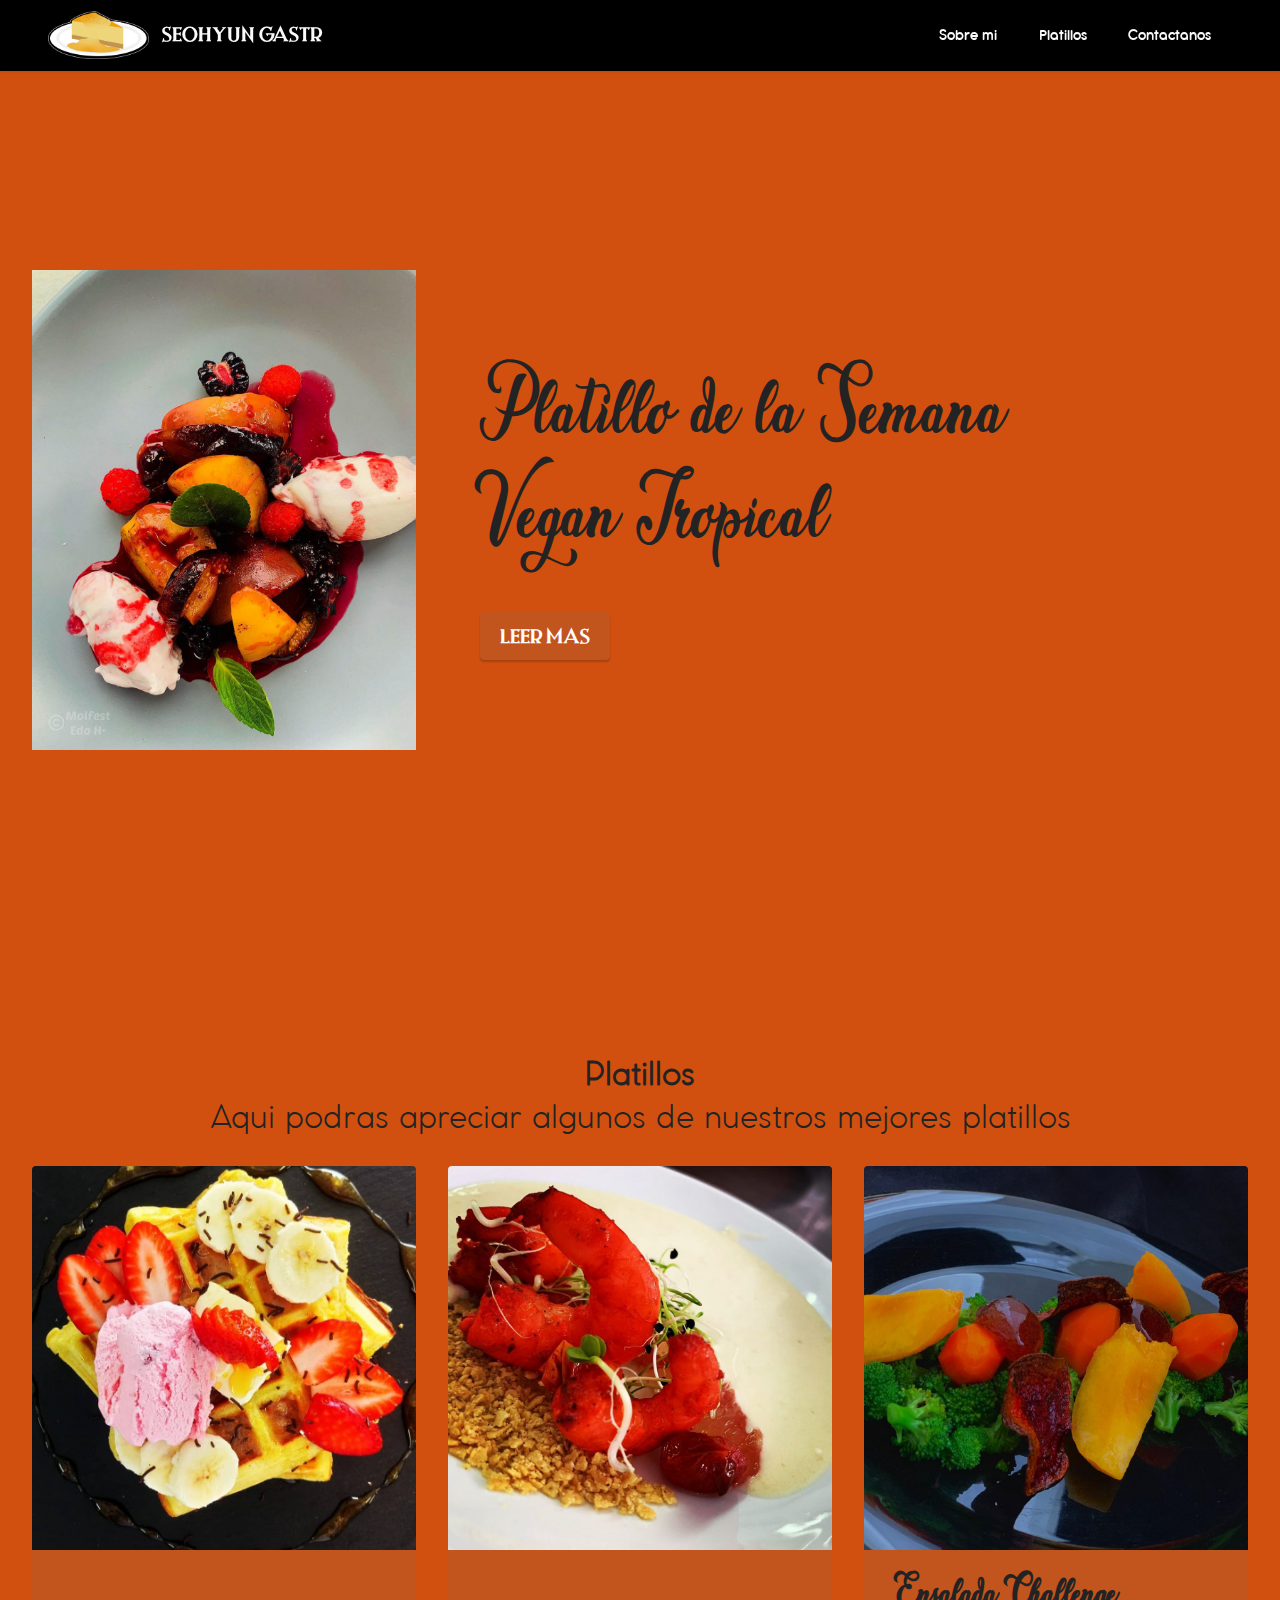
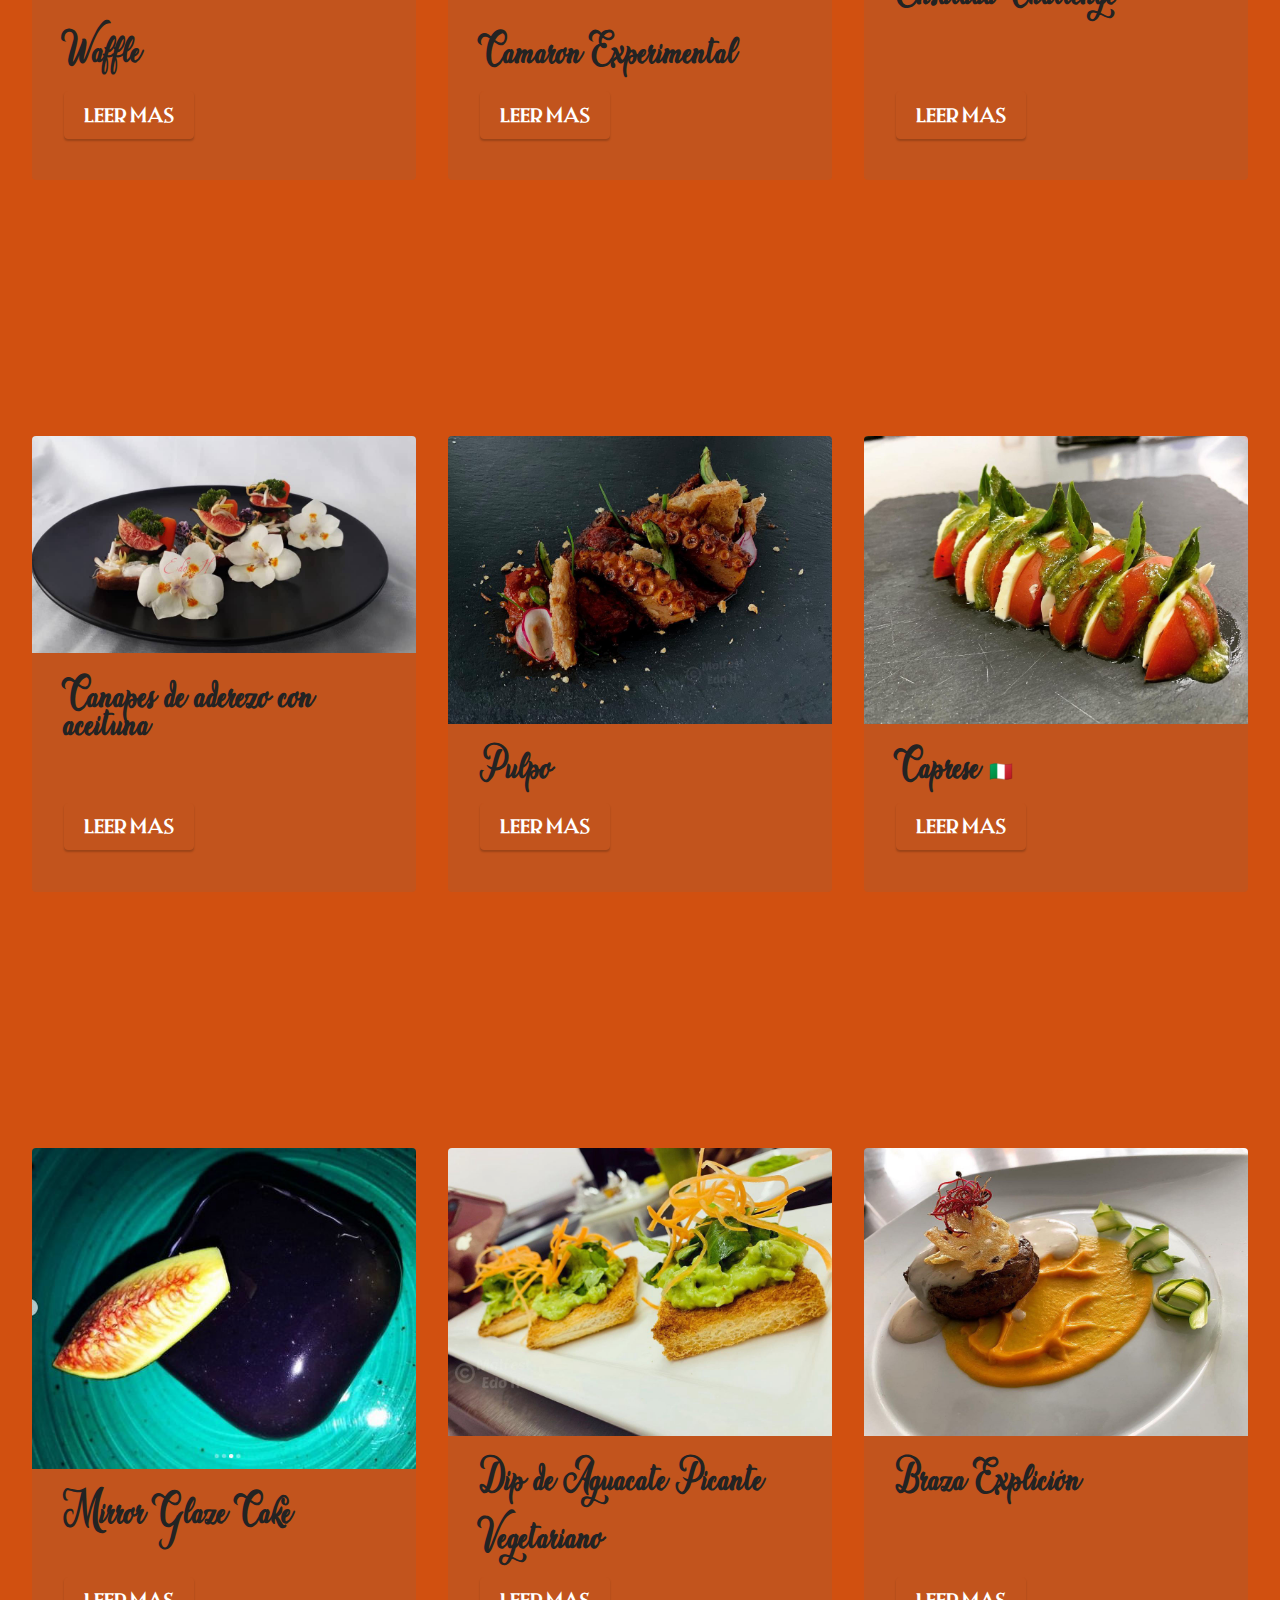
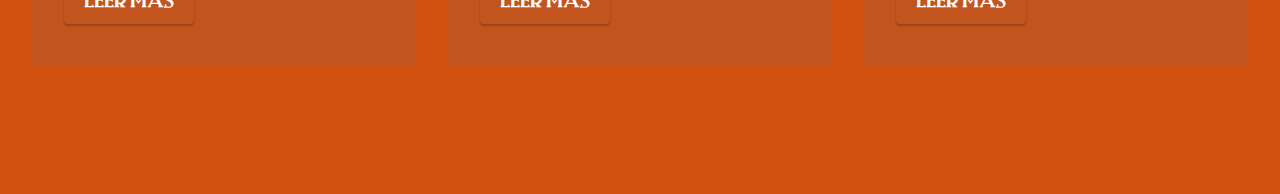
==== index.html @ 63baf272 "yes" ====
<!DOCTYPE html>
<html  >
<head>
  <!-- Site made with Mobirise Website Builder v5.5.0, https://mobirise.com -->
  <meta charset="UTF-8">
  <meta http-equiv="X-UA-Compatible" content="IE=edge">
  <meta name="generator" content="Mobirise v5.5.0, mobirise.com">
  <meta name="viewport" content="width=device-width, initial-scale=1, minimum-scale=1">
  <link rel="shortcut icon" href="assets/images/la-logo-1.png" type="image/x-icon">
  <meta name="description" content="">
  
  
  <title>Home</title>
  <link rel="stylesheet" href="assets/bootstrap/css/bootstrap.min.css">
  <link rel="stylesheet" href="assets/bootstrap/css/bootstrap-grid.min.css">
  <link rel="stylesheet" href="assets/bootstrap/css/bootstrap-reboot.min.css">
  <link rel="stylesheet" href="assets/dropdown/css/style.css">
  <link rel="stylesheet" href="assets/socicon/css/styles.css">
  <link rel="stylesheet" href="assets/theme/css/style.css">
  <link href="assets/fonts/style.css" rel="stylesheet">
  <link rel="preload" as="style" href="assets/mobirise/css/mbr-additional.css"><link rel="stylesheet" href="assets/mobirise/css/mbr-additional.css" type="text/css">
  
  
  
  
</head>
<body>
  
  <section data-bs-version="5.1" class="menu menu2 cid-sPNSJy3lpP" once="menu" id="menu2-0">
    
    <nav class="navbar navbar-dropdown navbar-fixed-top navbar-expand-lg">
        <div class="container-fluid">
            <div class="navbar-brand">
                <span class="navbar-logo">
                    <a href="index.html#top">
                        <img src="assets/images/la-logo-1.png" alt="Mobirise" style="height: 3rem;">
                    </a>
                </span>
                <span class="navbar-caption-wrap"><a class="navbar-caption text-white text-primary display-4" href="index.html#top">SEOHYUN GASTR</a></span>
            </div>
            <button class="navbar-toggler" type="button" data-toggle="collapse" data-bs-toggle="collapse" data-target="#navbarSupportedContent" data-bs-target="#navbarSupportedContent" aria-controls="navbarNavAltMarkup" aria-expanded="false" aria-label="Toggle navigation">
                <div class="hamburger">
                    <span></span>
                    <span></span>
                    <span></span>
                    <span></span>
                </div>
            </button>
            <div class="collapse navbar-collapse" id="navbarSupportedContent">
                <ul class="navbar-nav nav-dropdown nav-right" data-app-modern-menu="true"><li class="nav-item"><a class="nav-link link text-white text-primary display-5" href="page10.html#testimonials1-r">Sobre mi</a></li>
                    <li class="nav-item"><a class="nav-link link text-white text-primary display-5" href="index.html#features3-2">Platillos</a></li>
                    <li class="nav-item"><a class="nav-link link text-white text-primary display-5" href="page11.html#contacts4-w">Contactanos</a>
                    </li></ul>
                
                
            </div>
        </div>
    </nav>
</section>

<section data-bs-version="5.1" class="header11 cid-sPNSKW0Bod mbr-fullscreen" id="header11-1">

    

    

    <div class="container-fluid">
        <div class="row justify-content-center">
            <div class="col-12 col-md-4 image-wrapper">
                <img class="w-100" src="assets/images/83737520-599637160871142-8372437990373581809-n.jpg" alt="Mobirise">
            </div>
            <div class="col-12 col-md">
                <div class="text-wrapper text-center">
                    <h1 class="mbr-section-title mbr-fonts-style mb-3 display-1">
                        <strong><br></strong>Platillo de la Semana<br><strong><br></strong></h1>
                    <p class="mbr-text mbr-fonts-style display-1">Vegan Tropical&nbsp;<br><br></p>
                    <div class="mbr-section-btn mt-3"><a class="btn btn-primary display-4" href="page1.html#header11-7">leer mas</a></div>
                </div>
            </div>
        </div>
    </div>
</section>

<section data-bs-version="5.1" class="features3 cid-sPNSW65IZd" id="features3-2">
    
    
    <div class="container-fluid">
        <div class="mbr-section-head">
            <h4 class="mbr-section-title mbr-fonts-style align-center mb-0 display-2">
                <strong>Platillos</strong></h4>
            <h5 class="mbr-section-subtitle mbr-fonts-style align-center mb-0 mt-2 display-2">Aqui podras apreciar algunos de nuestros mejores platillos</h5>
        </div>
        <div class="row mt-4">
            
            
            <div class="item features-image сol-12 col-md-6 col-lg-4 active">
                <div class="item-wrapper">
                    <div class="item-img">
                        <img src="assets/images/43656653-1960066674082712-2569946266509301078-n-1-1080x1081.jpeg" data-slide-to="0" data-bs-slide-to="0" alt="">
                    </div>
                    <div class="item-content">
                        <h5 class="item-title mbr-fonts-style display-7"><strong><br></strong><br><strong>Waffle</strong></h5>
                        
                        
                    </div>
                    <div class="mbr-section-btn item-footer mt-2"><a href="page9.html#header11-p" class="btn btn-primary item-btn display-4" target="_blank">leer mas</a></div>
                </div>
            </div><div class="item features-image сol-12 col-md-6 col-lg-4">
                <div class="item-wrapper">
                    <div class="item-img">
                        <img src="assets/images/58961867-346230009364072-2488214112636105751-n-1080x1080.jpeg" data-slide-to="1" data-bs-slide-to="1" alt="">
                    </div>
                    <div class="item-content">
                        <h5 class="item-title mbr-fonts-style display-7"><p><strong><br></strong></p><br><p><strong>Camaron Experimental</strong></p></h5>
                        
                        
                    </div>
                    <div class="mbr-section-btn item-footer mt-2"><a href="page6.html#header11-m" class="btn btn-primary item-btn display-4" target="_blank">leer mas</a></div>
                </div>
            </div><div class="item features-image сol-12 col-md-6 col-lg-4">
                <div class="item-wrapper">
                    <div class="item-img">
                        <img src="assets/images/120004668-1234335706938876-3022033976211208727-n-1080x1080.jpg" alt="">
                    </div>
                    <div class="item-content">
                        <h5 class="item-title mbr-fonts-style display-7"><strong>Ensalada Challenge</strong></h5>
                        
                        
                    </div>
                    <div class="mbr-section-btn item-footer mt-2"><a href="page12.html#header11-u" class="btn btn-primary item-btn display-4" target="_blank">leer mas</a></div>
                </div>
            </div>
        </div>
    </div>
</section>

<section data-bs-version="5.1" class="features3 cid-sQsnshmPQA" id="features3-9">
    
    
    <div class="container-fluid">
        
        <div class="row mt-4">
            <div class="item features-image сol-12 col-md-6 col-lg-4">
                <div class="item-wrapper">
                    <div class="item-img">
                        <img src="assets/images/43272399-2091955931116539-2475003240331061729-n-1080x608.jpg" alt="">
                    </div>
                    <div class="item-content">
                        <h5 class="item-title mbr-fonts-style display-7"><strong>Canapes de aderezo con aceituna</strong></h5>
                        
                        
                    </div>
                    <div class="mbr-section-btn item-footer mt-2"><a href="page3.html#header11-i" class="btn btn-primary item-btn display-4" target="_blank">leer mas</a></div>
                </div>
            </div>
            <div class="item features-image сol-12 col-md-6 col-lg-4">
                <div class="item-wrapper">
                    <div class="item-img">
                        <img src="assets/images/55950350-417440435488548-3733298579923526598-n-1080x810.jpg" alt="">
                    </div>
                    <div class="item-content">
                        <h5 class="item-title mbr-fonts-style display-7"><strong>Pulpo</strong></h5>
                        
                        
                    </div>
                    <div class="mbr-section-btn item-footer mt-2"><a href="page4.html#header11-k" class="btn btn-primary item-btn display-4" target="_blank">leer mas</a></div>
                </div>
            </div>
            <div class="item features-image сol-12 col-md-6 col-lg-4">
                <div class="item-wrapper">
                    <div class="item-img">
                        <img src="assets/images/70501570-126190358738094-4541525900254984830-n-1080x809.jpg" alt="">
                    </div>
                    <div class="item-content">
                        <h5 class="item-title mbr-fonts-style display-7"><strong>Caprese 🇮🇹</strong></h5>
                        
                        
                    </div>
                    <div class="mbr-section-btn item-footer mt-2"><a href="page5.html#header11-l" class="btn btn-primary item-btn display-4" target="_blank">leer mas</a></div>
                </div>
            </div>
        </div>
    </div>
</section>

<section data-bs-version="5.1" class="features3 cid-sQsnsMmwV3" id="features3-a">
    
    
    <div class="container-fluid">
        
        <div class="row mt-4">
            <div class="item features-image сol-12 col-md-6 col-lg-4">
                <div class="item-wrapper">
                    <div class="item-img">
                        <img src="assets/images/captura-web-19-10-2021-134713-www.instagram.com-534x447.jpg" alt="">
                    </div>
                    <div class="item-content">
                        <h5 class="item-title mbr-fonts-style display-7"><strong>Mirror Glaze Cake</strong><br><br></h5>
                        
                        
                    </div>
                    <div class="mbr-section-btn item-footer mt-2"><a href="page2.html#header11-8" class="btn btn-primary item-btn display-4" target="_blank">leer mas</a></div>
                </div>
            </div>
            <div class="item features-image сol-12 col-md-6 col-lg-4">
                <div class="item-wrapper">
                    <div class="item-img">
                        <img src="assets/images/83626953-803899316773376-5807595449131350336-n-1080x810.jpg" alt="">
                    </div>
                    <div class="item-content">
                        <h5 class="item-title mbr-fonts-style display-7"><strong>Dip de Aguacate Picante </strong><br><br><strong>Vegetariano</strong></h5>
                        
                        
                    </div>
                    <div class="mbr-section-btn item-footer mt-2"><a href="page8.html#header11-o" class="btn btn-primary item-btn display-4" target="_blank">leer mas</a></div>
                </div>
            </div>
            <div class="item features-image сol-12 col-md-6 col-lg-4">
                <div class="item-wrapper">
                    <div class="item-img">
                        <img src="assets/images/59335080-863508117375024-6209470039939612757-n-1080x810.jpg" alt="">
                    </div>
                    <div class="item-content">
                        <h5 class="item-title mbr-fonts-style display-7"><strong>Braza Explición</strong></h5>
                        
                        
                    </div>
                    <div class="mbr-section-btn item-footer mt-2"><a href="page7.html#header11-n" class="btn btn-primary item-btn display-4" target="_blank">leer mas</a></div>
                </div>
            </div>
        </div>
    </div>
</section><section style="background-color: #fff; font-family: -apple-system, BlinkMacSystemFont, 'Segoe UI', 'Roboto', 'Helvetica Neue', Arial, sans-serif; color:#aaa; font-size:12px; padding: 0; align-items: center; display: flex;"><a href="https://mobirise.site/b" style="flex: 1 1; height: 0rem; padding-left: 1rem;"></a><p style="flex: 0 0 auto; margin:0; padding-right:1rem;"></a></p></section><script src="assets/bootstrap/js/bootstrap.bundle.min.js"></script>  <script src="assets/smoothscroll/smooth-scroll.js"></script>  <script src="assets/ytplayer/index.js"></script>  <script src="assets/dropdown/js/navbar-dropdown.js"></script>  <script src="assets/theme/js/script.js"></script>  
  
  
</body>
</html>
---- assets/dropdown/css/style.css ----
.navbar-dropdown {
  left: 0;
  padding: 0;
  position: absolute;
  right: 0;
  top: 0;
  transition: all 0.45s ease;
  z-index: 1030;
  background: #282828; }
  .navbar-dropdown .navbar-logo {
    margin-right: 0.8rem;
    transition: margin 0.3s ease-in-out;
    vertical-align: middle; }
    .navbar-dropdown .navbar-logo img {
      height: 3.125rem;
      transition: all 0.3s ease-in-out; }
    .navbar-dropdown .navbar-logo.mbr-iconfont {
      font-size: 3.125rem;
      line-height: 3.125rem; }
  .navbar-dropdown .navbar-caption {
    font-weight: 700;
    white-space: normal;
    vertical-align: -4px;
    line-height: 3.125rem !important; }
    .navbar-dropdown .navbar-caption, .navbar-dropdown .navbar-caption:hover {
      color: inherit;
      text-decoration: none; }
  .navbar-dropdown .mbr-iconfont + .navbar-caption {
    vertical-align: -1px; }
  .navbar-dropdown.navbar-fixed-top {
    position: fixed; }
  .navbar-dropdown .navbar-brand span {
    vertical-align: -4px; }
  .navbar-dropdown.bg-color.transparent {
    background: none; }
  .navbar-dropdown.navbar-short .navbar-brand {
    padding: 0.625rem 0; }
    .navbar-dropdown.navbar-short .navbar-brand span {
      vertical-align: -1px; }
  .navbar-dropdown.navbar-short .navbar-caption {
    line-height: 2.375rem !important;
    vertical-align: -2px; }
  .navbar-dropdown.navbar-short .navbar-logo {
    margin-right: 0.5rem; }
    .navbar-dropdown.navbar-short .navbar-logo img {
      height: 2.375rem; }
    .navbar-dropdown.navbar-short .navbar-logo.mbr-iconfont {
      font-size: 2.375rem;
      line-height: 2.375rem; }
  .navbar-dropdown.navbar-short .mbr-table-cell {
    height: 3.625rem; }
  .navbar-dropdown .navbar-close {
    left: 0.6875rem;
    position: fixed;
    top: 0.75rem;
    z-index: 1000; }
  .navbar-dropdown .hamburger-icon {
    content: "";
    display: inline-block;
    vertical-align: middle;
    width: 16px;
    -webkit-box-shadow: 0 -6px 0 1px #282828,0 0 0 1px #282828,0 6px 0 1px #282828;
    -moz-box-shadow: 0 -6px 0 1px #282828,0 0 0 1px #282828,0 6px 0 1px #282828;
    box-shadow: 0 -6px 0 1px #282828,0 0 0 1px #282828,0 6px 0 1px #282828; }

.dropdown-menu .dropdown-toggle[data-toggle="dropdown-submenu"]::after {
  border-bottom: 0.35em solid transparent;
  border-left: 0.35em solid;
  border-right: 0;
  border-top: 0.35em solid transparent;
  margin-left: 0.3rem; }

.dropdown-menu .dropdown-item:focus {
  outline: 0; }

.nav-dropdown {
  font-size: 0.75rem;
  font-weight: 500;
  height: auto !important; }
  .nav-dropdown .nav-btn {
    padding-left: 1rem; }
  .nav-dropdown .link {
    margin: .667em 1.667em;
    font-weight: 500;
    padding: 0;
    transition: color .2s ease-in-out; }
    .nav-dropdown .link.dropdown-toggle {
      margin-right: 2.583em; }
      .nav-dropdown .link.dropdown-toggle::after {
        margin-left: .25rem;
        border-top: 0.35em solid;
        border-right: 0.35em solid transparent;
        border-left: 0.35em solid transparent;
        border-bottom: 0; }
      .nav-dropdown .link.dropdown-toggle[aria-expanded="true"] {
        margin: 0;
        padding: 0.667em 3.263em  0.667em 1.667em; }
  .nav-dropdown .link::after,
  .nav-dropdown .dropdown-item::after {
    color: inherit; }
  .nav-dropdown .btn {
    font-size: 0.75rem;
    font-weight: 700;
    letter-spacing: 0;
    margin-bottom: 0;
    padding-left: 1.25rem;
    padding-right: 1.25rem; }
  .nav-dropdown .dropdown-menu {
    border-radius: 0;
    border: 0;
    left: 0;
    margin: 0;
    padding-bottom: 1.25rem;
    padding-top: 1.25rem;
    position: relative; }
  .nav-dropdown .dropdown-submenu {
    margin-left: 0.125rem;
    top: 0; }
  .nav-dropdown .dropdown-item {
    font-weight: 500;
    line-height: 2;
    padding: 0.3846em 4.615em 0.3846em 1.5385em;
    position: relative;
    transition: color .2s ease-in-out, background-color .2s ease-in-out; }
    .nav-dropdown .dropdown-item::after {
      margin-top: -0.3077em;
      position: absolute;
      right: 1.1538em;
      top: 50%; }
    .nav-dropdown .dropdown-item:focus, .nav-dropdown .dropdown-item:hover {
      background: none; }

@media (max-width: 767px) {
  .nav-dropdown.navbar-toggleable-sm {
    bottom: 0;
    display: none;
    left: 0;
    overflow-x: hidden;
    position: fixed;
    top: 0;
    transform: translateX(-100%);
    -ms-transform: translateX(-100%);
    -webkit-transform: translateX(-100%);
    width: 18.75rem;
    z-index: 999; } }
.nav-dropdown.navbar-toggleable-xl {
  bottom: 0;
  display: none;
  left: 0;
  overflow-x: hidden;
  position: fixed;
  top: 0;
  transform: translateX(-100%);
  -ms-transform: translateX(-100%);
  -webkit-transform: translateX(-100%);
  width: 18.75rem;
  z-index: 999; }

.nav-dropdown-sm {
  display: block !important;
  overflow-x: hidden;
  overflow: auto;
  padding-top: 3.875rem; }
  .nav-dropdown-sm::after {
    content: "";
    display: block;
    height: 3rem;
    width: 100%; }
  .nav-dropdown-sm.collapse.in ~ .navbar-close {
    display: block !important; }
  .nav-dropdown-sm.collapsing, .nav-dropdown-sm.collapse.in {
    transform: translateX(0);
    -ms-transform: translateX(0);
    -webkit-transform: translateX(0);
    transition: all 0.25s ease-out;
    -webkit-transition: all 0.25s ease-out;
    background: #282828; }
  .nav-dropdown-sm.collapsing[aria-expanded="false"] {
    transform: translateX(-100%);
    -ms-transform: translateX(-100%);
    -webkit-transform: translateX(-100%); }
  .nav-dropdown-sm .nav-item {
    display: block;
    margin-left: 0 !important;
    padding-left: 0; }
  .nav-dropdown-sm .link,
  .nav-dropdown-sm .dropdown-item {
    border-top: 1px dotted rgba(255, 255, 255, 0.1);
    font-size: 0.8125rem;
    line-height: 1.6;
    margin: 0 !important;
    padding: 0.875rem 2.4rem 0.875rem 1.5625rem !important;
    position: relative;
    white-space: normal; }
    .nav-dropdown-sm .link:focus, .nav-dropdown-sm .link:hover,
    .nav-dropdown-sm .dropdown-item:focus,
    .nav-dropdown-sm .dropdown-item:hover {
      background: rgba(0, 0, 0, 0.2) !important;
      color: #c0a375; }
  .nav-dropdown-sm .nav-btn {
    position: relative;
    padding: 1.5625rem 1.5625rem 0 1.5625rem; }
    .nav-dropdown-sm .nav-btn::before {
      border-top: 1px dotted rgba(255, 255, 255, 0.1);
      content: "";
      left: 0;
      position: absolute;
      top: 0;
      width: 100%; }
    .nav-dropdown-sm .nav-btn + .nav-btn {
      padding-top: 0.625rem; }
      .nav-dropdown-sm .nav-btn + .nav-btn::before {
        display: none; }
  .nav-dropdown-sm .btn {
    padding: 0.625rem 0; }
  .nav-dropdown-sm .dropdown-toggle[data-toggle="dropdown-submenu"]::after {
    margin-left: .25rem;
    border-top: 0.35em solid;
    border-right: 0.35em solid transparent;
    border-left: 0.35em solid transparent;
    border-bottom: 0; }
  .nav-dropdown-sm .dropdown-toggle[data-toggle="dropdown-submenu"][aria-expanded="true"]::after {
    border-top: 0;
    border-right: 0.35em solid transparent;
    border-left: 0.35em solid transparent;
    border-bottom: 0.35em solid; }
  .nav-dropdown-sm .dropdown-menu {
    margin: 0;
    padding: 0;
    position: relative;
    top: 0;
    left: 0;
    width: 100%;
    border: 0;
    float: none;
    border-radius: 0;
    background: none; }
  .nav-dropdown-sm .dropdown-submenu {
    left: 100%;
    margin-left: 0.125rem;
    margin-top: -1.25rem;
    top: 0; }

.navbar-toggleable-sm .nav-dropdown .dropdown-menu {
  position: absolute; }

.navbar-toggleable-sm .nav-dropdown .dropdown-submenu {
  left: 100%;
  margin-left: 0.125rem;
  margin-top: -1.25rem;
  top: 0; }

.navbar-toggleable-sm.opened .nav-dropdown .dropdown-menu {
  position: relative; }

.navbar-toggleable-sm.opened .nav-dropdown .dropdown-submenu {
  left: 0;
  margin-left: 00rem;
  margin-top: 0rem;
  top: 0; }

.is-builder .nav-dropdown.collapsing {
  transition: none !important; }
---- assets/socicon/css/styles.css ----
@charset "UTF-8";

@font-face {
  font-family: 'Socicon';
  src:  url('../fonts/socicon.eot');
  src:  url('../fonts/socicon.eot?#iefix') format('embedded-opentype'),
    url('../fonts/socicon.woff2') format('woff2'),
    url('../fonts/socicon.ttf') format('truetype'),
    url('../fonts/socicon.woff') format('woff'),
    url('../fonts/socicon.svg#socicon') format('svg');
  font-weight: normal;
  font-style: normal;
  font-display: swap;
}

[data-icon]:before {
  font-family: "socicon" !important;
  content: attr(data-icon);
  font-style: normal !important;
  font-weight: normal !important;
  font-variant: normal !important;
  text-transform: none !important;
  speak: none;
  line-height: 1;
  -webkit-font-smoothing: antialiased;
  -moz-osx-font-smoothing: grayscale;
}

[class^="socicon-"], [class*=" socicon-"] {
  /* use !important to prevent issues with browser extensions that change fonts */
  font-family: 'Socicon' !important;
  speak: none;
  font-style: normal;
  font-weight: normal;
  font-variant: normal;
  text-transform: none;
  line-height: 1;

  /* Better Font Rendering =========== */
  -webkit-font-smoothing: antialiased;
  -moz-osx-font-smoothing: grayscale;
}

.socicon-eitaa:before {
  content: "\e97c";
}
.socicon-soroush:before {
  content: "\e97d";
}
.socicon-bale:before {
  content: "\e97e";
}
.socicon-zazzle:before {
  content: "\e97b";
}
.socicon-society6:before {
  content: "\e97a";
}
.socicon-redbubble:before {
  content: "\e979";
}
.socicon-avvo:before {
  content: "\e978";
}
.socicon-stitcher:before {
  content: "\e977";
}
.socicon-googlehangouts:before {
  content: "\e974";
}
.socicon-dlive:before {
  content: "\e975";
}
.socicon-vsco:before {
  content: "\e976";
}
.socicon-flipboard:before {
  content: "\e973";
}
.socicon-ubuntu:before {
  content: "\e958";
}
.socicon-artstation:before {
  content: "\e959";
}
.socicon-invision:before {
  content: "\e95a";
}
.socicon-torial:before {
  content: "\e95b";
}
.socicon-collectorz:before {
  content: "\e95c";
}
.socicon-seenthis:before {
  content: "\e95d";
}
.socicon-googleplaymusic:before {
  content: "\e95e";
}
.socicon-debian:before {
  content: "\e95f";
}
.socicon-filmfreeway:before {
  content: "\e960";
}
.socicon-gnome:before {
  content: "\e961";
}
.socicon-itchio:before {
  content: "\e962";
}
.socicon-jamendo:before {
  content: "\e963";
}
.socicon-mix:before {
  content: "\e964";
}
.socicon-sharepoint:before {
  content: "\e965";
}
.socicon-tinder:before {
  content: "\e966";
}
.socicon-windguru:before {
  content: "\e967";
}
.socicon-cdbaby:before {
  content: "\e968";
}
.socicon-elementaryos:before {
  content: "\e969";
}
.socicon-stage32:before {
  content: "\e96a";
}
.socicon-tiktok:before {
  content: "\e96b";
}
.socicon-gitter:before {
  content: "\e96c";
}
.socicon-letterboxd:before {
  content: "\e96d";
}
.socicon-threema:before {
  content: "\e96e";
}
.socicon-splice:before {
  content: "\e96f";
}
.socicon-metapop:before {
  content: "\e970";
}
.socicon-naver:before {
  content: "\e971";
}
.socicon-remote:before {
  content: "\e972";
}
.socicon-internet:before {
  content: "\e957";
}
.socicon-moddb:before {
  content: "\e94b";
}
.socicon-indiedb:before {
  content: "\e94c";
}
.socicon-traxsource:before {
  content: "\e94d";
}
.socicon-gamefor:before {
  content: "\e94e";
}
.socicon-pixiv:before {
  content: "\e94f";
}
.socicon-myanimelist:before {
  content: "\e950";
}
.socicon-blackberry:before {
  content: "\e951";
}
.socicon-wickr:before {
  content: "\e952";
}
.socicon-spip:before {
  content: "\e953";
}
.socicon-napster:before {
  content: "\e954";
}
.socicon-beatport:before {
  content: "\e955";
}
.socicon-hackerone:before {
  content: "\e956";
}
.socicon-hackernews:before {
  content: "\e946";
}
.socicon-smashwords:before {
  content: "\e947";
}
.socicon-kobo:before {
  content: "\e948";
}
.socicon-bookbub:before {
  content: "\e949";
}
.socicon-mailru:before {
  content: "\e94a";
}
.socicon-gitlab:before {
  content: "\e945";
}
.socicon-instructables:before {
  content: "\e944";
}
.socicon-portfolio:before {
  content: "\e943";
}
.socicon-codered:before {
  content: "\e940";
}
.socicon-origin:before {
  content: "\e941";
}
.socicon-nextdoor:before {
  content: "\e942";
}
.socicon-udemy:before {
  content: "\e93f";
}
.socicon-livemaster:before {
  content: "\e93e";
}
.socicon-crunchbase:before {
  content: "\e93b";
}
.socicon-homefy:before {
  content: "\e93c";
}
.socicon-calendly:before {
  content: "\e93d";
}
.socicon-realtor:before {
  content: "\e90f";
}
.socicon-tidal:before {
  content: "\e910";
}
.socicon-qobuz:before {
  content: "\e911";
}
.socicon-natgeo:before {
  content: "\e912";
}
.socicon-mastodon:before {
  content: "\e913";
}
.socicon-unsplash:before {
  content: "\e914";
}
.socicon-homeadvisor:before {
  content: "\e915";
}
.socicon-angieslist:before {
  content: "\e916";
}
.socicon-codepen:before {
  content: "\e917";
}
.socicon-slack:before {
  content: "\e918";
}
.socicon-openaigym:before {
  content: "\e919";
}
.socicon-logmein:before {
  content: "\e91a";
}
.socicon-fiverr:before {
  content: "\e91b";
}
.socicon-gotomeeting:before {
  content: "\e91c";
}
.socicon-aliexpress:before {
  content: "\e91d";
}
.socicon-guru:before {
  content: "\e91e";
}
.socicon-appstore:before {
  content: "\e91f";
}
.socicon-homes:before {
  content: "\e920";
}
.socicon-zoom:before {
  content: "\e921";
}
.socicon-alibaba:before {
  content: "\e922";
}
.socicon-craigslist:before {
  content: "\e923";
}
.socicon-wix:before {
  content: "\e924";
}
.socicon-redfin:before {
  content: "\e925";
}
.socicon-googlecalendar:before {
  content: "\e926";
}
.socicon-shopify:before {
  content: "\e927";
}
.socicon-freelancer:before {
  content: "\e928";
}
.socicon-seedrs:before {
  content: "\e929";
}
.socicon-bing:before {
  content: "\e92a";
}
.socicon-doodle:before {
  content: "\e92b";
}
.socicon-bonanza:before {
  content: "\e92c";
}
.socicon-squarespace:before {
  content: "\e92d";
}
.socicon-toptal:before {
  content: "\e92e";
}
.socicon-gust:before {
  content: "\e92f";
}
.socicon-ask:before {
  content: "\e930";
}
.socicon-trulia:before {
  content: "\e931";
}
.socicon-loomly:before {
  content: "\e932";
}
.socicon-ghost:before {
  content: "\e933";
}
.socicon-upwork:before {
  content: "\e934";
}
.socicon-fundable:before {
  content: "\e935";
}
.socicon-booking:before {
  content: "\e936";
}
.socicon-googlemaps:before {
  content: "\e937";
}
.socicon-zillow:before {
  content: "\e938";
}
.socicon-niconico:before {
  content: "\e939";
}
.socicon-toneden:before {
  content: "\e93a";
}
.socicon-augment:before {
  content: "\e908";
}
.socicon-bitbucket:before {
  content: "\e909";
}
.socicon-fyuse:before {
  content: "\e90a";
}
.socicon-yt-gaming:before {
  content: "\e90b";
}
.socicon-sketchfab:before {
  content: "\e90c";
}
.socicon-mobcrush:before {
  content: "\e90d";
}
.socicon-microsoft:before {
  content: "\e90e";
}
.socicon-pandora:before {
  content: "\e907";
}
.socicon-messenger:before {
  content: "\e906";
}
.socicon-gamewisp:before {
  content: "\e905";
}
.socicon-bloglovin:before {
  content: "\e904";
}
.socicon-tunein:before {
  content: "\e903";
}
.socicon-gamejolt:before {
  content: "\e901";
}
.socicon-trello:before {
  content: "\e902";
}
.socicon-spreadshirt:before {
  content: "\e900";
}
.socicon-500px:before {
  content: "\e000";
}
.socicon-8tracks:before {
  content: "\e001";
}
.socicon-airbnb:before {
  content: "\e002";
}
.socicon-alliance:before {
  content: "\e003";
}
.socicon-amazon:before {
  content: "\e004";
}
.socicon-amplement:before {
  content: "\e005";
}
.socicon-android:before {
  content: "\e006";
}
.socicon-angellist:before {
  content: "\e007";
}
.socicon-apple:before {
  content: "\e008";
}
.socicon-appnet:before {
  content: "\e009";
}
.socicon-baidu:before {
  content: "\e00a";
}
.socicon-bandcamp:before {
  content: "\e00b";
}
.socicon-battlenet:before {
  content: "\e00c";
}
.socicon-mixer:before {
  content: "\e00d";
}
.socicon-bebee:before {
  content: "\e00e";
}
.socicon-bebo:before {
  content: "\e00f";
}
.socicon-behance:before {
  content: "\e010";
}
.socicon-blizzard:before {
  content: "\e011";
}
.socicon-blogger:before {
  content: "\e012";
}
.socicon-buffer:before {
  content: "\e013";
}
.socicon-chrome:before {
  content: "\e014";
}
.socicon-coderwall:before {
  content: "\e015";
}
.socicon-curse:before {
  content: "\e016";
}
.socicon-dailymotion:before {
  content: "\e017";
}
.socicon-deezer:before {
  content: "\e018";
}
.socicon-delicious:before {
  content: "\e019";
}
.socicon-deviantart:before {
  content: "\e01a";
}
.socicon-diablo:before {
  content: "\e01b";
}
.socicon-digg:before {
  content: "\e01c";
}
.socicon-discord:before {
  content: "\e01d";
}
.socicon-disqus:before {
  content: "\e01e";
}
.socicon-douban:before {
  content: "\e01f";
}
.socicon-draugiem:before {
  content: "\e020";
}
.socicon-dribbble:before {
  content: "\e021";
}
.socicon-drupal:before {
  content: "\e022";
}
.socicon-ebay:before {
  content: "\e023";
}
.socicon-ello:before {
  content: "\e024";
}
.socicon-endomodo:before {
  content: "\e025";
}
.socicon-envato:before {
  content: "\e026";
}
.socicon-etsy:before {
  content: "\e027";
}
.socicon-facebook:before {
  content: "\e028";
}
.socicon-feedburner:before {
  content: "\e029";
}
.socicon-filmweb:before {
  content: "\e02a";
}
.socicon-firefox:before {
  content: "\e02b";
}
.socicon-flattr:before {
  content: "\e02c";
}
.socicon-flickr:before {
  content: "\e02d";
}
.socicon-formulr:before {
  content: "\e02e";
}
.socicon-forrst:before {
  content: "\e02f";
}
.socicon-foursquare:before {
  content: "\e030";
}
.socicon-friendfeed:before {
  content: "\e031";
}
.socicon-github:before {
  content: "\e032";
}
.socicon-goodreads:before {
  content: "\e033";
}
.socicon-google:before {
  content: "\e034";
}
.socicon-googlescholar:before {
  content: "\e035";
}
.socicon-googlegroups:before {
  content: "\e036";
}
.socicon-googlephotos:before {
  content: "\e037";
}
.socicon-googleplus:before {
  content: "\e038";
}
.socicon-grooveshark:before {
  content: "\e039";
}
.socicon-hackerrank:before {
  content: "\e03a";
}
.socicon-hearthstone:before {
  content: "\e03b";
}
.socicon-hellocoton:before {
  content: "\e03c";
}
.socicon-heroes:before {
  content: "\e03d";
}
.socicon-smashcast:before {
  content: "\e03e";
}
.socicon-horde:before {
  content: "\e03f";
}
.socicon-houzz:before {
  content: "\e040";
}
.socicon-icq:before {
  content: "\e041";
}
.socicon-identica:before {
  content: "\e042";
}
.socicon-imdb:before {
  content: "\e043";
}
.socicon-instagram:before {
  content: "\e044";
}
.socicon-issuu:before {
  content: "\e045";
}
.socicon-istock:before {
  content: "\e046";
}
.socicon-itunes:before {
  content: "\e047";
}
.socicon-keybase:before {
  content: "\e048";
}
.socicon-lanyrd:before {
  content: "\e049";
}
.socicon-lastfm:before {
  content: "\e04a";
}
.socicon-line:before {
  content: "\e04b";
}
.socicon-linkedin:before {
  content: "\e04c";
}
.socicon-livejournal:before {
  content: "\e04d";
}
.socicon-lyft:before {
  content: "\e04e";
}
.socicon-macos:before {
  content: "\e04f";
}
.socicon-mail:before {
  content: "\e050";
}
.socicon-medium:before {
  content: "\e051";
}
.socicon-meetup:before {
  content: "\e052";
}
.socicon-mixcloud:before {
  content: "\e053";
}
.socicon-modelmayhem:before {
  content: "\e054";
}
.socicon-mumble:before {
  content: "\e055";
}
.socicon-myspace:before {
  content: "\e056";
}
.socicon-newsvine:before {
  content: "\e057";
}
.socicon-nintendo:before {
  content: "\e058";
}
.socicon-npm:before {
  content: "\e059";
}
.socicon-odnoklassniki:before {
  content: "\e05a";
}
.socicon-openid:before {
  content: "\e05b";
}
.socicon-opera:before {
  content: "\e05c";
}
.socicon-outlook:before {
  content: "\e05d";
}
.socicon-overwatch:before {
  content: "\e05e";
}
.socicon-patreon:before {
  content: "\e05f";
}
.socicon-paypal:before {
  content: "\e060";
}
.socicon-periscope:before {
  content: "\e061";
}
.socicon-persona:before {
  content: "\e062";
}
.socicon-pinterest:before {
  content: "\e063";
}
.socicon-play:before {
  content: "\e064";
}
.socicon-player:before {
  content: "\e065";
}
.socicon-playstation:before {
  content: "\e066";
}
.socicon-pocket:before {
  content: "\e067";
}
.socicon-qq:before {
  content: "\e068";
}
.socicon-quora:before {
  content: "\e069";
}
.socicon-raidcall:before {
  content: "\e06a";
}
.socicon-ravelry:before {
  content: "\e06b";
}
.socicon-reddit:before {
  content: "\e06c";
}
.socicon-renren:before {
  content: "\e06d";
}
.socicon-researchgate:before {
  content: "\e06e";
}
.socicon-residentadvisor:before {
  content: "\e06f";
}
.socicon-reverbnation:before {
  content: "\e070";
}
.socicon-rss:before {
  content: "\e071";
}
.socicon-sharethis:before {
  content: "\e072";
}
.socicon-skype:before {
  content: "\e073";
}
.socicon-slideshare:before {
  content: "\e074";
}
.socicon-smugmug:before {
  content: "\e075";
}
.socicon-snapchat:before {
  content: "\e076";
}
.socicon-songkick:before {
  content: "\e077";
}
.socicon-soundcloud:before {
  content: "\e078";
}
.socicon-spotify:before {
  content: "\e079";
}
.socicon-stackexchange:before {
  content: "\e07a";
}
.socicon-stackoverflow:before {
  content: "\e07b";
}
.socicon-starcraft:before {
  content: "\e07c";
}
.socicon-stayfriends:before {
  content: "\e07d";
}
.socicon-steam:before {
  content: "\e07e";
}
.socicon-storehouse:before {
  content: "\e07f";
}
.socicon-strava:before {
  content: "\e080";
}
.socicon-streamjar:before {
  content: "\e081";
}
.socicon-stumbleupon:before {
  content: "\e082";
}
.socicon-swarm:before {
  content: "\e083";
}
.socicon-teamspeak:before {
  content: "\e084";
}
.socicon-teamviewer:before {
  content: "\e085";
}
.socicon-technorati:before {
  content: "\e086";
}
.socicon-telegram:before {
  content: "\e087";
}
.socicon-tripadvisor:before {
  content: "\e088";
}
.socicon-tripit:before {
  content: "\e089";
}
.socicon-triplej:before {
  content: "\e08a";
}
.socicon-tumblr:before {
  content: "\e08b";
}
.socicon-twitch:before {
  content: "\e08c";
}
.socicon-twitter:before {
  content: "\e08d";
}
.socicon-uber:before {
  content: "\e08e";
}
.socicon-ventrilo:before {
  content: "\e08f";
}
.socicon-viadeo:before {
  content: "\e090";
}
.socicon-viber:before {
  content: "\e091";
}
.socicon-viewbug:before {
  content: "\e092";
}
.socicon-vimeo:before {
  content: "\e093";
}
.socicon-vine:before {
  content: "\e094";
}
.socicon-vkontakte:before {
  content: "\e095";
}
.socicon-warcraft:before {
  content: "\e096";
}
.socicon-wechat:before {
  content: "\e097";
}
.socicon-weibo:before {
  content: "\e098";
}
.socicon-whatsapp:before {
  content: "\e099";
}
.socicon-wikipedia:before {
  content: "\e09a";
}
.socicon-windows:before {
  content: "\e09b";
}
.socicon-wordpress:before {
  content: "\e09c";
}
.socicon-wykop:before {
  content: "\e09d";
}
.socicon-xbox:before {
  content: "\e09e";
}
.socicon-xing:before {
  content: "\e09f";
}
.socicon-yahoo:before {
  content: "\e0a0";
}
.socicon-yammer:before {
  content: "\e0a1";
}
.socicon-yandex:before {
  content: "\e0a2";
}
.socicon-yelp:before {
  content: "\e0a3";
}
.socicon-younow:before {
  content: "\e0a4";
}
.socicon-youtube:before {
  content: "\e0a5";
}
.socicon-zapier:before {
  content: "\e0a6";
}
.socicon-zerply:before {
  content: "\e0a7";
}
.socicon-zomato:before {
  content: "\e0a8";
}
.socicon-zynga:before {
  content: "\e0a9";
}
---- assets/theme/css/style.css ----
@charset "UTF-8";
section {
  background-color: #ffffff;
}

body {
  font-style: normal;
  line-height: 1.5;
  font-weight: 400;
  color: #232323;
  position: relative;
}

button {
  background-color: transparent;
  border-color: transparent;
}

section,
.container,
.container-fluid {
  position: relative;
  word-wrap: break-word;
}

a.mbr-iconfont:hover {
  text-decoration: none;
}

.article .lead p,
.article .lead ul,
.article .lead ol,
.article .lead pre,
.article .lead blockquote {
  margin-bottom: 0;
}

a {
  font-style: normal;
  font-weight: 400;
  cursor: pointer;
}
a, a:hover {
  text-decoration: none;
}

.mbr-section-title {
  font-style: normal;
  line-height: 1.3;
}

.mbr-section-subtitle {
  line-height: 1.3;
}

.mbr-text {
  font-style: normal;
  line-height: 1.7;
}

h1,
h2,
h3,
h4,
h5,
h6,
.display-1,
.display-2,
.display-4,
.display-5,
.display-7,
span,
p,
a {
  line-height: 1;
  word-break: break-word;
  word-wrap: break-word;
  font-weight: 400;
}

b,
strong {
  font-weight: bold;
}

input:-webkit-autofill, input:-webkit-autofill:hover, input:-webkit-autofill:focus, input:-webkit-autofill:active {
  transition-delay: 9999s;
  -webkit-transition-property: background-color, color;
  transition-property: background-color, color;
}

textarea[type=hidden] {
  display: none;
}

section {
  background-position: 50% 50%;
  background-repeat: no-repeat;
  background-size: cover;
}
section .mbr-background-video,
section .mbr-background-video-preview {
  position: absolute;
  bottom: 0;
  left: 0;
  right: 0;
  top: 0;
}

.hidden {
  visibility: hidden;
}

.mbr-z-index20 {
  z-index: 20;
}

/*! Base colors */
.mbr-white {
  color: #ffffff;
}

.mbr-black {
  color: #111111;
}

.mbr-bg-white {
  background-color: #ffffff;
}

.mbr-bg-black {
  background-color: #000000;
}

/*! Text-aligns */
.align-left {
  text-align: left;
}

.align-center {
  text-align: center;
}

.align-right {
  text-align: right;
}

/*! Font-weight  */
.mbr-light {
  font-weight: 300;
}

.mbr-regular {
  font-weight: 400;
}

.mbr-semibold {
  font-weight: 500;
}

.mbr-bold {
  font-weight: 700;
}

/*! Media  */
.media-content {
  flex-basis: 100%;
}

.media-container-row {
  display: flex;
  flex-direction: row;
  flex-wrap: wrap;
  justify-content: center;
  align-content: center;
  align-items: start;
}
.media-container-row .media-size-item {
  width: 400px;
}

.media-container-column {
  display: flex;
  flex-direction: column;
  flex-wrap: wrap;
  justify-content: center;
  align-content: center;
  align-items: stretch;
}
.media-container-column > * {
  width: 100%;
}

@media (min-width: 992px) {
  .media-container-row {
    flex-wrap: nowrap;
  }
}
figure {
  margin-bottom: 0;
  overflow: hidden;
}

figure[mbr-media-size] {
  transition: width 0.1s;
}

img,
iframe {
  display: block;
  width: 100%;
}

.card {
  background-color: transparent;
  border: none;
}

.card-box {
  width: 100%;
}

.card-img {
  text-align: center;
  flex-shrink: 0;
  -webkit-flex-shrink: 0;
}

.media {
  max-width: 100%;
  margin: 0 auto;
}

.mbr-figure {
  align-self: center;
}

.media-container > div {
  max-width: 100%;
}

.mbr-figure img,
.card-img img {
  width: 100%;
}

@media (max-width: 991px) {
  .media-size-item {
    width: auto !important;
  }

  .media {
    width: auto;
  }

  .mbr-figure {
    width: 100% !important;
  }
}
/*! Buttons */
.mbr-section-btn {
  margin-left: -0.6rem;
  margin-right: -0.6rem;
  font-size: 0;
}

.btn {
  font-weight: 600;
  border-width: 1px;
  font-style: normal;
  margin: 0.6rem 0.6rem;
  white-space: normal;
  transition: all 0.2s ease-in-out;
  display: inline-flex;
  align-items: center;
  justify-content: center;
  word-break: break-word;
}

.btn-sm {
  font-weight: 600;
  letter-spacing: 0px;
  transition: all 0.3s ease-in-out;
}

.btn-md {
  font-weight: 600;
  letter-spacing: 0px;
  transition: all 0.3s ease-in-out;
}

.btn-lg {
  font-weight: 600;
  letter-spacing: 0px;
  transition: all 0.3s ease-in-out;
}

.btn-form {
  margin: 0;
}
.btn-form:hover {
  cursor: pointer;
}

nav .mbr-section-btn {
  margin-left: 0rem;
  margin-right: 0rem;
}

/*! Btn icon margin */
.btn .mbr-iconfont,
.btn.btn-sm .mbr-iconfont {
  order: 1;
  cursor: pointer;
  margin-left: 0.5rem;
  vertical-align: sub;
}

.btn.btn-md .mbr-iconfont,
.btn.btn-md .mbr-iconfont {
  margin-left: 0.8rem;
}

.mbr-regular {
  font-weight: 400;
}

.mbr-semibold {
  font-weight: 500;
}

.mbr-bold {
  font-weight: 700;
}

[type=submit] {
  -webkit-appearance: none;
}

/*! Full-screen */
.mbr-fullscreen .mbr-overlay {
  min-height: 100vh;
}

.mbr-fullscreen {
  display: flex;
  display: -moz-flex;
  display: -ms-flex;
  display: -o-flex;
  align-items: center;
  min-height: 100vh;
  padding-top: 3rem;
  padding-bottom: 3rem;
}

/*! Map */
.map {
  height: 25rem;
  position: relative;
}
.map iframe {
  width: 100%;
  height: 100%;
}

/*! Scroll to top arrow */
.mbr-arrow-up {
  bottom: 25px;
  right: 90px;
  position: fixed;
  text-align: right;
  z-index: 5000;
  color: #ffffff;
  font-size: 22px;
}

.mbr-arrow-up a {
  background: rgba(0, 0, 0, 0.2);
  border-radius: 50%;
  color: #fff;
  display: inline-block;
  height: 60px;
  width: 60px;
  border: 2px solid #fff;
  outline-style: none !important;
  position: relative;
  text-decoration: none;
  transition: all 0.3s ease-in-out;
  cursor: pointer;
  text-align: center;
}
.mbr-arrow-up a:hover {
  background-color: rgba(0, 0, 0, 0.4);
}
.mbr-arrow-up a i {
  line-height: 60px;
}

.mbr-arrow-up-icon {
  display: block;
  color: #fff;
}

.mbr-arrow-up-icon::before {
  content: "›";
  display: inline-block;
  font-family: serif;
  font-size: 22px;
  line-height: 1;
  font-style: normal;
  position: relative;
  top: 6px;
  left: -4px;
  transform: rotate(-90deg);
}

/*! Arrow Down */
.mbr-arrow {
  position: absolute;
  bottom: 45px;
  left: 50%;
  width: 60px;
  height: 60px;
  cursor: pointer;
  background-color: rgba(80, 80, 80, 0.5);
  border-radius: 50%;
  transform: translateX(-50%);
}
@media (max-width: 767px) {
  .mbr-arrow {
    display: none;
  }
}
.mbr-arrow > a {
  display: inline-block;
  text-decoration: none;
  outline-style: none;
  -webkit-animation: arrowdown 1.7s ease-in-out infinite;
          animation: arrowdown 1.7s ease-in-out infinite;
  color: #ffffff;
}
.mbr-arrow > a > i {
  position: absolute;
  top: -2px;
  left: 15px;
  font-size: 2rem;
}

#scrollToTop a i::before {
  content: "";
  position: absolute;
  display: block;
  border-bottom: 2.5px solid #fff;
  border-left: 2.5px solid #fff;
  width: 27.8%;
  height: 27.8%;
  left: 50%;
  top: 51%;
  transform: translateY(-30%) translateX(-50%) rotate(135deg);
}

@keyframes arrowdown {
  0% {
    transform: translateY(0px);
  }
  50% {
    transform: translateY(-5px);
  }
  100% {
    transform: translateY(0px);
  }
}
@-webkit-keyframes arrowdown {
  0% {
    transform: translateY(0px);
  }
  50% {
    transform: translateY(-5px);
  }
  100% {
    transform: translateY(0px);
  }
}
@media (max-width: 500px) {
  .mbr-arrow-up {
    left: 0;
    right: 0;
    text-align: center;
  }
}
/*Gradients animation*/
@keyframes gradient-animation {
  from {
    background-position: 0% 100%;
    -webkit-animation-timing-function: ease-in-out;
            animation-timing-function: ease-in-out;
  }
  to {
    background-position: 100% 0%;
    -webkit-animation-timing-function: ease-in-out;
            animation-timing-function: ease-in-out;
  }
}
@-webkit-keyframes gradient-animation {
  from {
    background-position: 0% 100%;
    -webkit-animation-timing-function: ease-in-out;
            animation-timing-function: ease-in-out;
  }
  to {
    background-position: 100% 0%;
    -webkit-animation-timing-function: ease-in-out;
            animation-timing-function: ease-in-out;
  }
}
.bg-gradient {
  background-size: 200% 200%;
  animation: gradient-animation 5s infinite alternate;
  -webkit-animation: gradient-animation 5s infinite alternate;
}

.menu .navbar-brand {
  display: -webkit-flex;
}
.menu .navbar-brand span {
  display: flex;
  display: -webkit-flex;
}
.menu .navbar-brand .navbar-caption-wrap {
  display: -webkit-flex;
}
.menu .navbar-brand .navbar-logo img {
  display: -webkit-flex;
  width: auto;
}
@media (min-width: 768px) and (max-width: 991px) {
  .menu .navbar-toggleable-sm .navbar-nav {
    display: -ms-flexbox;
  }
}
@media (max-width: 991px) {
  .menu .navbar-collapse {
    max-height: 93.5vh;
  }
  .menu .navbar-collapse.show {
    overflow: auto;
  }
}
@media (min-width: 992px) {
  .menu .navbar-nav.nav-dropdown {
    display: -webkit-flex;
  }
  .menu .navbar-toggleable-sm .navbar-collapse {
    display: -webkit-flex !important;
  }
  .menu .collapsed .navbar-collapse {
    max-height: 93.5vh;
  }
  .menu .collapsed .navbar-collapse.show {
    overflow: auto;
  }
}
@media (max-width: 767px) {
  .menu .navbar-collapse {
    max-height: 80vh;
  }
}

.nav-link .mbr-iconfont {
  margin-right: 0.5rem;
}

.navbar {
  display: -webkit-flex;
  -webkit-flex-wrap: wrap;
  -webkit-align-items: center;
  -webkit-justify-content: space-between;
}

.navbar-collapse {
  -webkit-flex-basis: 100%;
  -webkit-flex-grow: 1;
  -webkit-align-items: center;
}

.nav-dropdown .link {
  padding: 0.667em 1.667em !important;
  margin: 0 !important;
}

.nav {
  display: -webkit-flex;
  -webkit-flex-wrap: wrap;
}

.row {
  display: -webkit-flex;
  -webkit-flex-wrap: wrap;
}

.justify-content-center {
  -webkit-justify-content: center;
}

.form-inline {
  display: -webkit-flex;
}

.card-wrapper {
  -webkit-flex: 1;
}

.carousel-control {
  z-index: 10;
  display: -webkit-flex;
}

.carousel-controls {
  display: -webkit-flex;
}

.media {
  display: -webkit-flex;
}

.form-group:focus {
  outline: none;
}

.jq-selectbox__select {
  padding: 7px 0;
  position: relative;
}

.jq-selectbox__dropdown {
  overflow: hidden;
  border-radius: 10px;
  position: absolute;
  top: 100%;
  left: 0 !important;
  width: 100% !important;
}

.jq-selectbox__trigger-arrow {
  right: 0;
  transform: translateY(-50%);
}

.jq-selectbox li {
  padding: 1.07em 0.5em;
}

input[type=range] {
  padding-left: 0 !important;
  padding-right: 0 !important;
}

.modal-dialog,
.modal-content {
  height: 100%;
}

.modal-dialog .carousel-inner {
  height: calc(100vh - 1.75rem);
}
@media (max-width: 575px) {
  .modal-dialog .carousel-inner {
    height: calc(100vh - 1rem);
  }
}

.carousel-item {
  text-align: center;
}

.carousel-item img {
  margin: auto;
}

.navbar-toggler {
  align-self: flex-start;
  padding: 0.25rem 0.75rem;
  font-size: 1.25rem;
  line-height: 1;
  background: transparent;
  border: 1px solid transparent;
  border-radius: 0.25rem;
}

.navbar-toggler:focus,
.navbar-toggler:hover {
  text-decoration: none;
  box-shadow: none;
}

.navbar-toggler-icon {
  display: inline-block;
  width: 1.5em;
  height: 1.5em;
  vertical-align: middle;
  content: "";
  background: no-repeat center center;
  background-size: 100% 100%;
}

.navbar-toggler-left {
  position: absolute;
  left: 1rem;
}

.navbar-toggler-right {
  position: absolute;
  right: 1rem;
}

.card-img {
  width: auto;
}

.menu .navbar.collapsed:not(.beta-menu) {
  flex-direction: column;
}

.carousel-item.active,
.carousel-item-next,
.carousel-item-prev {
  display: flex;
}

.note-air-layout .dropup .dropdown-menu,
.note-air-layout .navbar-fixed-bottom .dropdown .dropdown-menu {
  bottom: initial !important;
}

html,
body {
  height: auto;
  min-height: 100vh;
}

.dropup .dropdown-toggle::after {
  display: none;
}

.form-asterisk {
  font-family: initial;
  position: absolute;
  top: -2px;
  font-weight: normal;
}

.form-control-label {
  position: relative;
  cursor: pointer;
  margin-bottom: 0.357em;
  padding: 0;
}

.alert {
  color: #ffffff;
  border-radius: 0;
  border: 0;
  font-size: 1.1rem;
  line-height: 1.5;
  margin-bottom: 1.875rem;
  padding: 1.25rem;
  position: relative;
  text-align: center;
}
.alert.alert-form::after {
  background-color: inherit;
  bottom: -7px;
  content: "";
  display: block;
  height: 14px;
  left: 50%;
  margin-left: -7px;
  position: absolute;
  transform: rotate(45deg);
  width: 14px;
}

.form-control {
  background-color: #ffffff;
  background-clip: border-box;
  color: #232323;
  line-height: 1rem !important;
  height: auto;
  padding: 0.6rem 1.2rem;
  transition: border-color 0.25s ease 0s;
  border: 1px solid transparent !important;
  border-radius: 4px;
  box-shadow: rgba(0, 0, 0, 0.07) 0px 1px 1px 0px, rgba(0, 0, 0, 0.07) 0px 1px 3px 0px, rgba(0, 0, 0, 0.03) 0px 0px 0px 1px;
}
.form-active .form-control:invalid {
  border-color: red;
}

form .row {
  margin-left: -0.6rem;
  margin-right: -0.6rem;
}
form .row [class*=col] {
  padding-left: 0.6rem;
  padding-right: 0.6rem;
}

form .mbr-section-btn {
  margin: 0;
  padding-left: 0.6rem;
  padding-right: 0.6rem;
}

form .btn {
  display: flex;
  padding: 0.6rem 1.2rem;
  margin: 0;
}

form .form-check-input {
  margin-top: 0.5;
}

textarea.form-control {
  line-height: 1.5rem !important;
}

.form-group {
  margin-bottom: 1.2rem;
}

.form-control,
form .btn {
  min-height: 48px;
}

.gdpr-block label span.textGDPR input[name=gdpr] {
  top: 7px;
}

.form-control:focus {
  box-shadow: none;
}

:focus {
  outline: none;
}

.mbr-overlay {
  background-color: #000;
  bottom: 0;
  left: 0;
  opacity: 0.5;
  position: absolute;
  right: 0;
  top: 0;
  z-index: 0;
  pointer-events: none;
}

blockquote {
  font-style: italic;
  padding: 3rem;
  font-size: 1.09rem;
  position: relative;
  border-left: 3px solid;
}

ul,
ol,
pre,
blockquote {
  margin-bottom: 2.3125rem;
}

.mt-4 {
  margin-top: 2rem !important;
}

.mb-4 {
  margin-bottom: 2rem !important;
}

@media (min-width: 992px) {
  .container {
    padding-left: 16px;
    padding-right: 16px;
  }

  .row {
    margin-left: -16px;
    margin-right: -16px;
  }
  .row > [class*=col] {
    padding-left: 16px;
    padding-right: 16px;
  }
}
@media (min-width: 768px) {
  .container-fluid {
    padding-left: 32px;
    padding-right: 32px;
  }
}
@media (min-width: 768px) and (max-width: 991px) {
  .mbr-container {
    padding-left: 32px;
    padding-right: 32px;
  }
}
@media (max-width: 767px) {
  .mbr-container {
    padding-left: 16px;
    padding-right: 16px;
  }
}
.card-wrapper,
.item-wrapper {
  overflow: hidden;
}

.app-video-wrapper > img {
  opacity: 1;
}

.item {
  position: relative;
}

.dropdown-menu .dropdown-menu {
  left: 100%;
}

.dropdown-item + .dropdown-menu {
  display: none;
}

.dropdown-item:hover + .dropdown-menu,
.dropdown-menu:hover {
  display: block;
}.engine {
	position: absolute;
	text-indent: -2400px;
	text-align: center;
	padding: 0;
	top: 0;
	left: -2400px;
}
---- assets/fonts/style.css ----
@font-face {
   font-family: 'Amsterdam Personal Use';
   font-display: swap;
   src: url('Amsterdam Personal Use/font.ttf');
}
@font-face {
   font-family: 'Cocomat Light-trial';
   font-display: swap;
   src: url('Cocomat Light-trial/font.ttf');
}
@font-face {
   font-family: 'AntipastoPro-DemiBold_trial';
   font-display: swap;
   src: url('AntipastoPro-DemiBold_trial/font.ttf');
}
@font-face {
   font-family: 'Night Zone';
   font-display: swap;
   src: url('Night Zone/font.ttf');
}
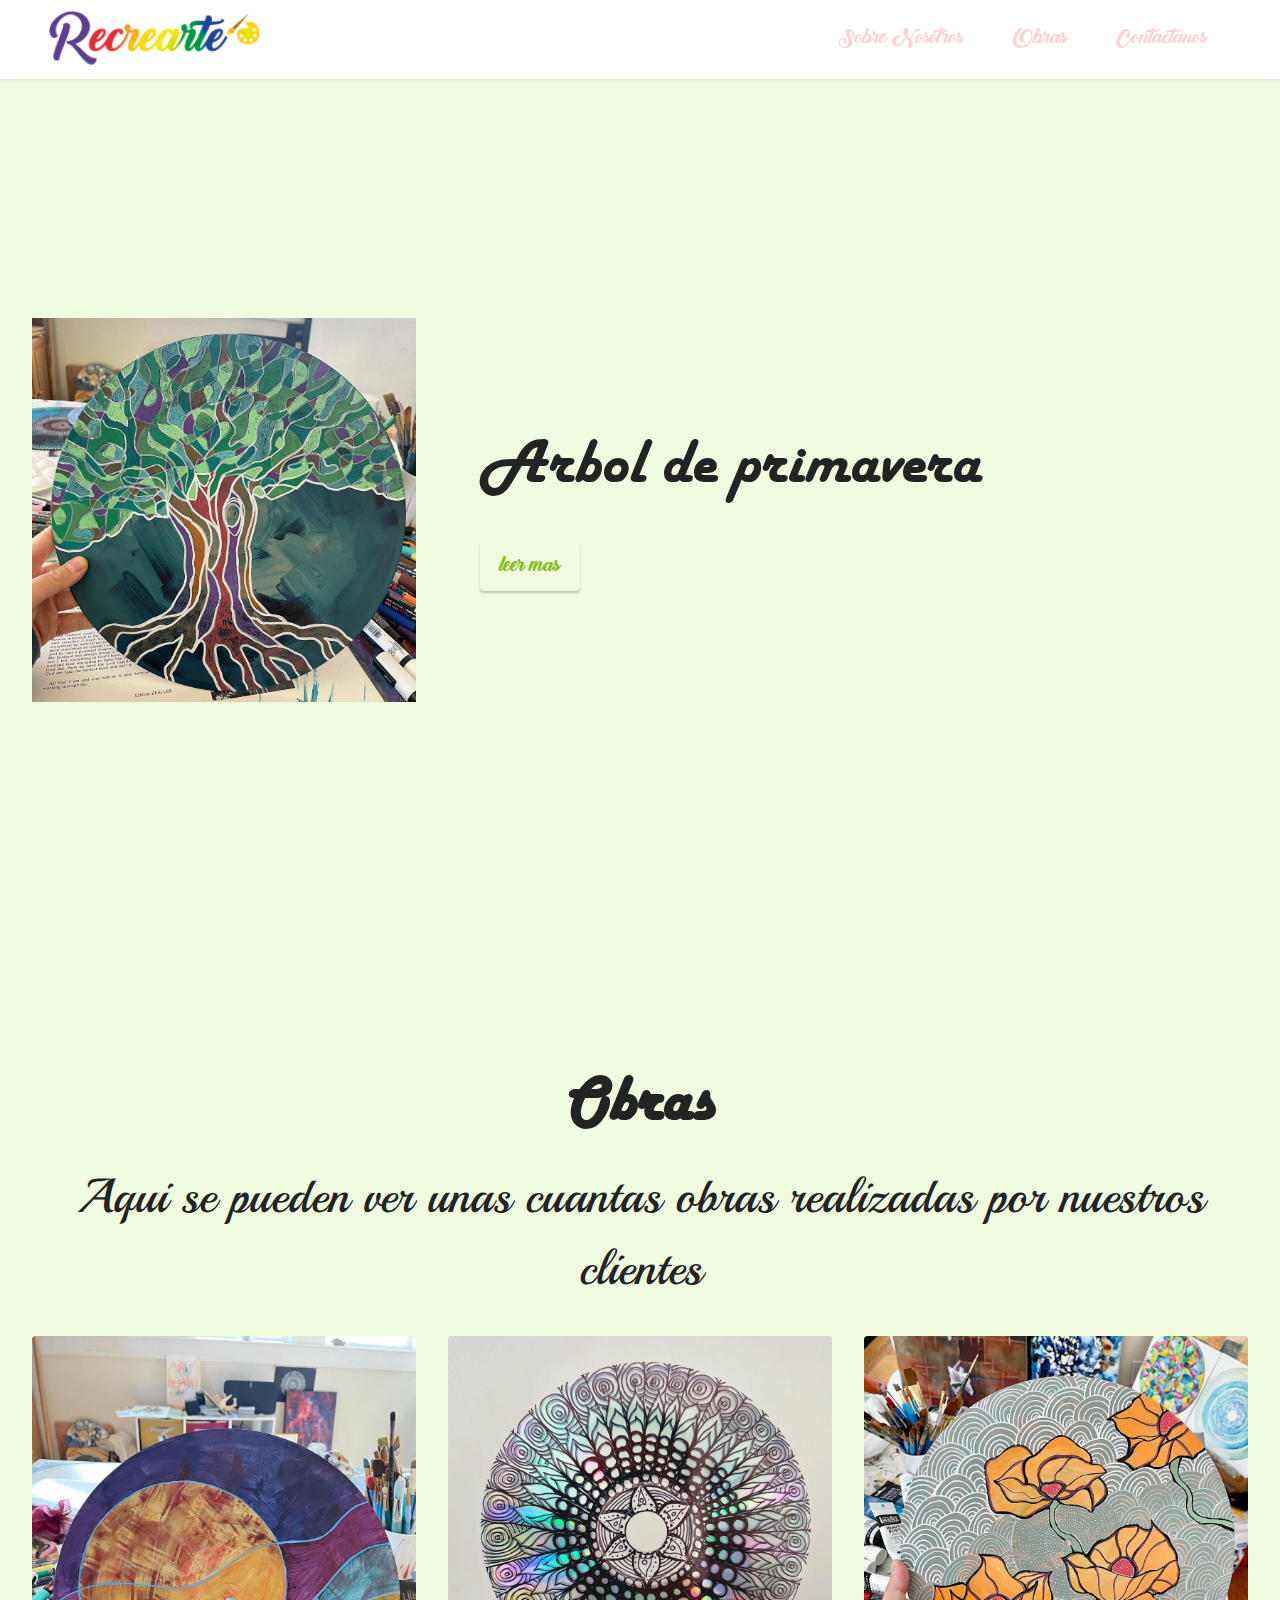
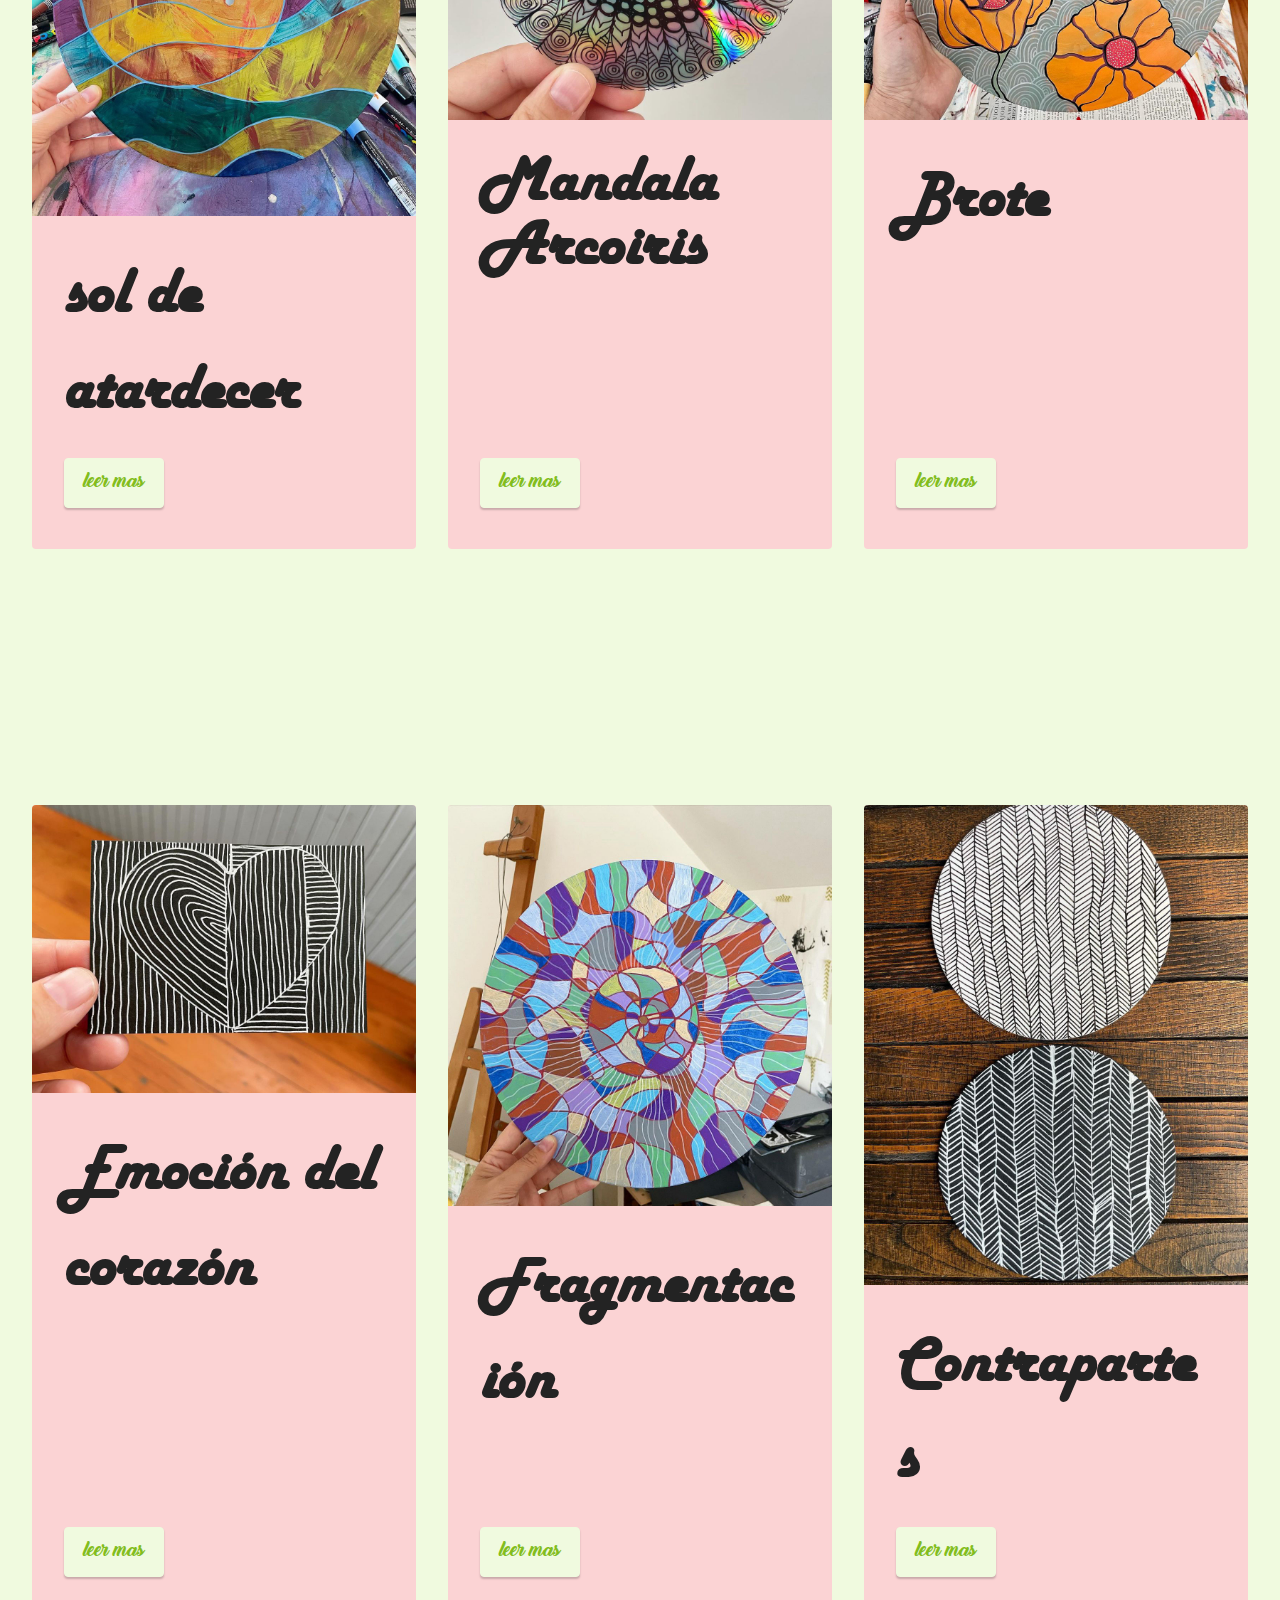
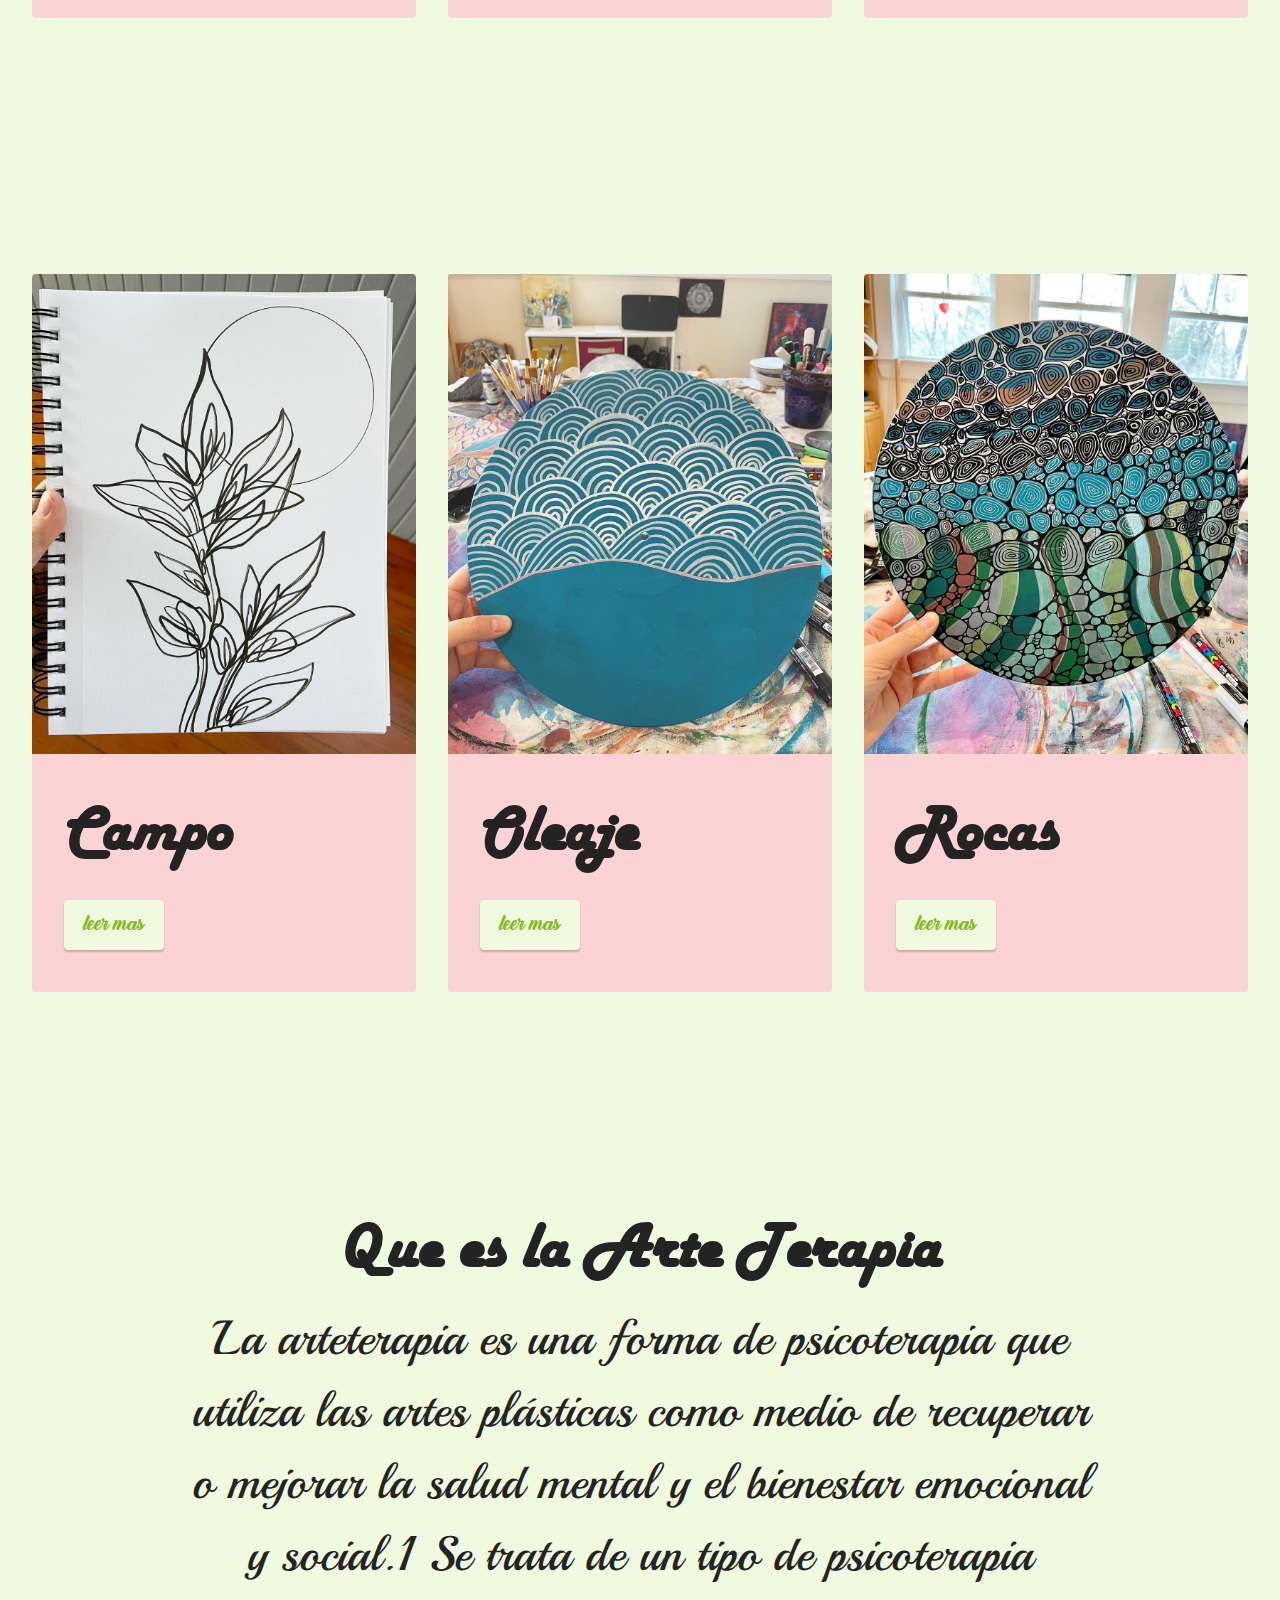
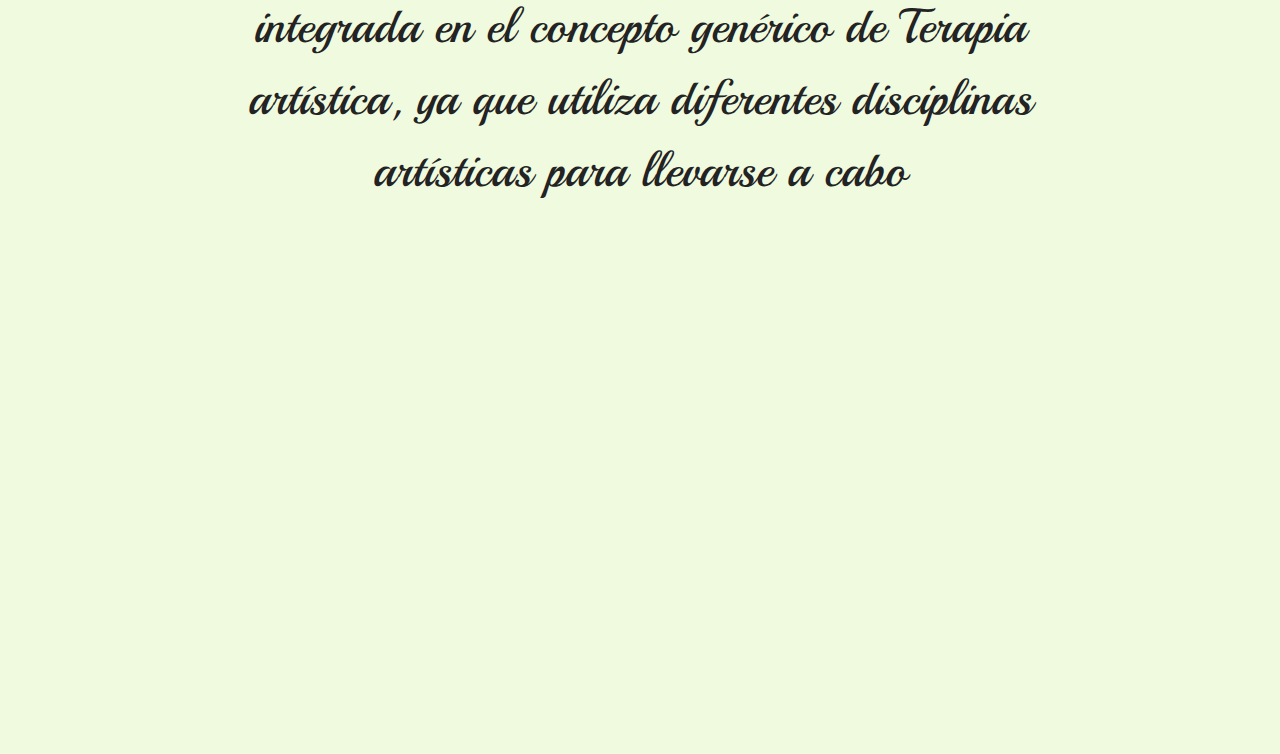
==== commit 7dd0482a: "yes" ====
--- a/index.html
+++ b/index.html
@@ -1,12 +1,10 @@
 <!DOCTYPE html>
 <html  >
 <head>
-  <!-- Site made with Mobirise Website Builder v5.5.0, https://mobirise.com -->
   <meta charset="UTF-8">
   <meta http-equiv="X-UA-Compatible" content="IE=edge">
-  <meta name="generator" content="Mobirise v5.5.0, mobirise.com">
   <meta name="viewport" content="width=device-width, initial-scale=1, minimum-scale=1">
-  <link rel="shortcut icon" href="assets/images/la-logo-1.png" type="image/x-icon">
+  <link rel="shortcut icon" href="assets/images/logo-202x54.png" type="image/x-icon">
   <meta name="description" content="">
   
   
@@ -33,10 +31,10 @@
             <div class="navbar-brand">
                 <span class="navbar-logo">
                     <a href="index.html#top">
-                        <img src="assets/images/la-logo-1.png" alt="Mobirise" style="height: 3rem;">
+                        <img src="assets/images/logo-202x54.png" alt="Mobirise" style="height: 3.6rem;">
                     </a>
                 </span>
-                <span class="navbar-caption-wrap"><a class="navbar-caption text-white text-primary display-4" href="index.html#top">SEOHYUN GASTR</a></span>
+                
             </div>
             <button class="navbar-toggler" type="button" data-toggle="collapse" data-bs-toggle="collapse" data-target="#navbarSupportedContent" data-bs-target="#navbarSupportedContent" aria-controls="navbarNavAltMarkup" aria-expanded="false" aria-label="Toggle navigation">
                 <div class="hamburger">
@@ -47,9 +45,9 @@
                 </div>
             </button>
             <div class="collapse navbar-collapse" id="navbarSupportedContent">
-                <ul class="navbar-nav nav-dropdown nav-right" data-app-modern-menu="true"><li class="nav-item"><a class="nav-link link text-white text-primary display-5" href="page10.html#testimonials1-r">Sobre mi</a></li>
-                    <li class="nav-item"><a class="nav-link link text-white text-primary display-5" href="index.html#features3-2">Platillos</a></li>
-                    <li class="nav-item"><a class="nav-link link text-white text-primary display-5" href="page11.html#contacts4-w">Contactanos</a>
+                <ul class="navbar-nav nav-dropdown nav-right" data-app-modern-menu="true"><li class="nav-item"><a class="nav-link link text-primary display-4" href="page10.html#testimonials1-r">Sobre Nosotros</a></li>
+                    <li class="nav-item"><a class="nav-link link text-primary display-4" href="index.html#features3-2">Obras</a></li>
+                    <li class="nav-item"><a class="nav-link link text-primary display-4" href="page11.html#contacts4-w">Contactanos</a>
                     </li></ul>
                 
                 
@@ -67,14 +65,13 @@
     <div class="container-fluid">
         <div class="row justify-content-center">
             <div class="col-12 col-md-4 image-wrapper">
-                <img class="w-100" src="assets/images/83737520-599637160871142-8372437990373581809-n.jpg" alt="Mobirise">
+                <img class="w-100" src="assets/images/141777452-113966117321515-6899305011024103540-n-1080x1080.jpg" alt="Mobirise">
             </div>
             <div class="col-12 col-md">
                 <div class="text-wrapper text-center">
-                    <h1 class="mbr-section-title mbr-fonts-style mb-3 display-1">
-                        <strong><br></strong>Platillo de la Semana<br><strong><br></strong></h1>
-                    <p class="mbr-text mbr-fonts-style display-1">Vegan Tropical&nbsp;<br><br></p>
-                    <div class="mbr-section-btn mt-3"><a class="btn btn-primary display-4" href="page1.html#header11-7">leer mas</a></div>
+                    <h1 class="mbr-section-title mbr-fonts-style mb-3 display-7">Arbol de primavera<strong><br></strong></h1>
+                    
+                    <div class="mbr-section-btn mt-3"><a class="btn btn-secondary display-4" href="page1.html#header11-7">leer mas</a></div>
                 </div>
             </div>
         </div>
@@ -86,9 +83,9 @@
     
     <div class="container-fluid">
         <div class="mbr-section-head">
-            <h4 class="mbr-section-title mbr-fonts-style align-center mb-0 display-2">
-                <strong>Platillos</strong></h4>
-            <h5 class="mbr-section-subtitle mbr-fonts-style align-center mb-0 mt-2 display-2">Aqui podras apreciar algunos de nuestros mejores platillos</h5>
+            <h4 class="mbr-section-title mbr-fonts-style align-center mb-0 display-7">
+                <strong>Obras</strong></h4>
+            <h5 class="mbr-section-subtitle mbr-fonts-style align-center mb-0 mt-2 display-5">Aqui se pueden ver unas cuantas obras realizadas por nuestros clientes</h5>
         </div>
         <div class="row mt-4">
             
@@ -96,38 +93,38 @@
             <div class="item features-image сol-12 col-md-6 col-lg-4 active">
                 <div class="item-wrapper">
                     <div class="item-img">
-                        <img src="assets/images/43656653-1960066674082712-2569946266509301078-n-1-1080x1081.jpeg" data-slide-to="0" data-bs-slide-to="0" alt="">
-                    </div>
-                    <div class="item-content">
-                        <h5 class="item-title mbr-fonts-style display-7"><strong><br></strong><br><strong>Waffle</strong></h5>
-                        
-                        
-                    </div>
-                    <div class="mbr-section-btn item-footer mt-2"><a href="page9.html#header11-p" class="btn btn-primary item-btn display-4" target="_blank">leer mas</a></div>
+                        <img src="assets/images/158393241-753629812192362-7105884811281664379-n-1080x1350.jpg" data-slide-to="0" data-bs-slide-to="0" alt="">
+                    </div>
+                    <div class="item-content">
+                        <h5 class="item-title mbr-fonts-style display-7"><strong>sol de atardecer</strong></h5>
+                        
+                        
+                    </div>
+                    <div class="mbr-section-btn item-footer mt-2"><a href="page9.html#header11-p" class="btn item-btn btn-secondary display-4" target="_blank">leer mas</a></div>
                 </div>
             </div><div class="item features-image сol-12 col-md-6 col-lg-4">
                 <div class="item-wrapper">
                     <div class="item-img">
-                        <img src="assets/images/58961867-346230009364072-2488214112636105751-n-1080x1080.jpeg" data-slide-to="1" data-bs-slide-to="1" alt="">
-                    </div>
-                    <div class="item-content">
-                        <h5 class="item-title mbr-fonts-style display-7"><p><strong><br></strong></p><br><p><strong>Camaron Experimental</strong></p></h5>
-                        
-                        
-                    </div>
-                    <div class="mbr-section-btn item-footer mt-2"><a href="page6.html#header11-m" class="btn btn-primary item-btn display-4" target="_blank">leer mas</a></div>
+                        <img src="assets/images/209256644-102434158716996-4355533677994439026-n-1080x1080.jpg" data-slide-to="1" data-bs-slide-to="1" alt="">
+                    </div>
+                    <div class="item-content">
+                        <h5 class="item-title mbr-fonts-style display-7"><p><strong>Mandala Arcoiris</strong><br></p></h5>
+                        
+                        
+                    </div>
+                    <div class="mbr-section-btn item-footer mt-2"><a href="page6.html#header11-m" class="btn item-btn btn-secondary display-4" target="_blank">leer mas</a></div>
                 </div>
             </div><div class="item features-image сol-12 col-md-6 col-lg-4">
                 <div class="item-wrapper">
                     <div class="item-img">
-                        <img src="assets/images/120004668-1234335706938876-3022033976211208727-n-1080x1080.jpg" alt="">
-                    </div>
-                    <div class="item-content">
-                        <h5 class="item-title mbr-fonts-style display-7"><strong>Ensalada Challenge</strong></h5>
-                        
-                        
-                    </div>
-                    <div class="mbr-section-btn item-footer mt-2"><a href="page12.html#header11-u" class="btn btn-primary item-btn display-4" target="_blank">leer mas</a></div>
+                        <img src="assets/images/225834634-149329257308767-5950801141818743817-n-1080x1080.jpg" alt="">
+                    </div>
+                    <div class="item-content">
+                        <h5 class="item-title mbr-fonts-style display-7"><strong>Brote</strong></h5>
+                        
+                        
+                    </div>
+                    <div class="mbr-section-btn item-footer mt-2"><a href="page12.html#header11-u" class="btn item-btn btn-secondary display-4" target="_blank">leer mas</a></div>
                 </div>
             </div>
         </div>
@@ -143,40 +140,40 @@
             <div class="item features-image сol-12 col-md-6 col-lg-4">
                 <div class="item-wrapper">
                     <div class="item-img">
-                        <img src="assets/images/43272399-2091955931116539-2475003240331061729-n-1080x608.jpg" alt="">
-                    </div>
-                    <div class="item-content">
-                        <h5 class="item-title mbr-fonts-style display-7"><strong>Canapes de aderezo con aceituna</strong></h5>
-                        
-                        
-                    </div>
-                    <div class="mbr-section-btn item-footer mt-2"><a href="page3.html#header11-i" class="btn btn-primary item-btn display-4" target="_blank">leer mas</a></div>
-                </div>
-            </div>
-            <div class="item features-image сol-12 col-md-6 col-lg-4">
-                <div class="item-wrapper">
-                    <div class="item-img">
-                        <img src="assets/images/55950350-417440435488548-3733298579923526598-n-1080x810.jpg" alt="">
-                    </div>
-                    <div class="item-content">
-                        <h5 class="item-title mbr-fonts-style display-7"><strong>Pulpo</strong></h5>
-                        
-                        
-                    </div>
-                    <div class="mbr-section-btn item-footer mt-2"><a href="page4.html#header11-k" class="btn btn-primary item-btn display-4" target="_blank">leer mas</a></div>
-                </div>
-            </div>
-            <div class="item features-image сol-12 col-md-6 col-lg-4">
-                <div class="item-wrapper">
-                    <div class="item-img">
-                        <img src="assets/images/70501570-126190358738094-4541525900254984830-n-1080x809.jpg" alt="">
-                    </div>
-                    <div class="item-content">
-                        <h5 class="item-title mbr-fonts-style display-7"><strong>Caprese 🇮🇹</strong></h5>
-                        
-                        
-                    </div>
-                    <div class="mbr-section-btn item-footer mt-2"><a href="page5.html#header11-l" class="btn btn-primary item-btn display-4" target="_blank">leer mas</a></div>
+                        <img src="assets/images/236102622-1258006441380502-7418686769584532597-n-1080x810.jpg" alt="">
+                    </div>
+                    <div class="item-content">
+                        <h5 class="item-title mbr-fonts-style display-7"><strong>Emoción del corazón</strong></h5>
+                        
+                        
+                    </div>
+                    <div class="mbr-section-btn item-footer mt-2"><a href="page3.html#header11-i" class="btn item-btn btn-secondary display-4" target="_blank">leer mas</a></div>
+                </div>
+            </div>
+            <div class="item features-image сol-12 col-md-6 col-lg-4">
+                <div class="item-wrapper">
+                    <div class="item-img">
+                        <img src="assets/images/236207121-6581032525243788-3530370279795440353-n-1080x1126.jpg" alt="">
+                    </div>
+                    <div class="item-content">
+                        <h5 class="item-title mbr-fonts-style display-7"><strong>Fragmentación</strong></h5>
+                        
+                        
+                    </div>
+                    <div class="mbr-section-btn item-footer mt-2"><a href="page4.html#header11-k" class="btn item-btn btn-secondary display-4" target="_blank">leer mas</a></div>
+                </div>
+            </div>
+            <div class="item features-image сol-12 col-md-6 col-lg-4">
+                <div class="item-wrapper">
+                    <div class="item-img">
+                        <img src="assets/images/240779526-114269280963644-2225272334621472385-n-1080x1350.jpg" alt="">
+                    </div>
+                    <div class="item-content">
+                        <h5 class="item-title mbr-fonts-style display-7"><strong>Contrapartes</strong></h5>
+                        
+                        
+                    </div>
+                    <div class="mbr-section-btn item-footer mt-2"><a href="page5.html#header11-l" class="btn item-btn btn-secondary display-4" target="_blank">leer mas</a></div>
                 </div>
             </div>
         </div>
@@ -192,45 +189,63 @@
             <div class="item features-image сol-12 col-md-6 col-lg-4">
                 <div class="item-wrapper">
                     <div class="item-img">
-                        <img src="assets/images/captura-web-19-10-2021-134713-www.instagram.com-534x447.jpg" alt="">
-                    </div>
-                    <div class="item-content">
-                        <h5 class="item-title mbr-fonts-style display-7"><strong>Mirror Glaze Cake</strong><br><br></h5>
-                        
-                        
-                    </div>
-                    <div class="mbr-section-btn item-footer mt-2"><a href="page2.html#header11-8" class="btn btn-primary item-btn display-4" target="_blank">leer mas</a></div>
-                </div>
-            </div>
-            <div class="item features-image сol-12 col-md-6 col-lg-4">
-                <div class="item-wrapper">
-                    <div class="item-img">
-                        <img src="assets/images/83626953-803899316773376-5807595449131350336-n-1080x810.jpg" alt="">
-                    </div>
-                    <div class="item-content">
-                        <h5 class="item-title mbr-fonts-style display-7"><strong>Dip de Aguacate Picante </strong><br><br><strong>Vegetariano</strong></h5>
-                        
-                        
-                    </div>
-                    <div class="mbr-section-btn item-footer mt-2"><a href="page8.html#header11-o" class="btn btn-primary item-btn display-4" target="_blank">leer mas</a></div>
-                </div>
-            </div>
-            <div class="item features-image сol-12 col-md-6 col-lg-4">
-                <div class="item-wrapper">
-                    <div class="item-img">
-                        <img src="assets/images/59335080-863508117375024-6209470039939612757-n-1080x810.jpg" alt="">
-                    </div>
-                    <div class="item-content">
-                        <h5 class="item-title mbr-fonts-style display-7"><strong>Braza Explición</strong></h5>
-                        
-                        
-                    </div>
-                    <div class="mbr-section-btn item-footer mt-2"><a href="page7.html#header11-n" class="btn btn-primary item-btn display-4" target="_blank">leer mas</a></div>
-                </div>
-            </div>
-        </div>
-    </div>
-</section><section style="background-color: #fff; font-family: -apple-system, BlinkMacSystemFont, 'Segoe UI', 'Roboto', 'Helvetica Neue', Arial, sans-serif; color:#aaa; font-size:12px; padding: 0; align-items: center; display: flex;"><a href="https://mobirise.site/b" style="flex: 1 1; height: 0rem; padding-left: 1rem;"></a><p style="flex: 0 0 auto; margin:0; padding-right:1rem;"></a></p></section><script src="assets/bootstrap/js/bootstrap.bundle.min.js"></script>  <script src="assets/smoothscroll/smooth-scroll.js"></script>  <script src="assets/ytplayer/index.js"></script>  <script src="assets/dropdown/js/navbar-dropdown.js"></script>  <script src="assets/theme/js/script.js"></script>  
+                        <img src="assets/images/242508427-162875442695912-283427291328571887-n-1080x1350.jpg" alt="">
+                    </div>
+                    <div class="item-content">
+                        <h5 class="item-title mbr-fonts-style display-7"><strong>Campo</strong></h5>
+                        
+                        
+                    </div>
+                    <div class="mbr-section-btn item-footer mt-2"><a href="page2.html#header11-8" class="btn item-btn btn-secondary display-4" target="_blank">leer mas</a></div>
+                </div>
+            </div>
+            <div class="item features-image сol-12 col-md-6 col-lg-4">
+                <div class="item-wrapper">
+                    <div class="item-img">
+                        <img src="assets/images/262870664-592304452043845-1539339903370723365-n-1080x1350.jpg" alt="">
+                    </div>
+                    <div class="item-content">
+                        <h5 class="item-title mbr-fonts-style display-7"><strong>Oleaje</strong><br></h5>
+                        
+                        
+                    </div>
+                    <div class="mbr-section-btn item-footer mt-2"><a href="page8.html#header11-o" class="btn item-btn btn-secondary display-4" target="_blank">leer mas</a></div>
+                </div>
+            </div>
+            <div class="item features-image сol-12 col-md-6 col-lg-4">
+                <div class="item-wrapper">
+                    <div class="item-img">
+                        <img src="assets/images/263151937-1095456781282345-3124655710810004228-n-1080x1350.jpg" alt="">
+                    </div>
+                    <div class="item-content">
+                        <h5 class="item-title mbr-fonts-style display-7"><strong>Rocas</strong></h5>
+                        
+                        
+                    </div>
+                    <div class="mbr-section-btn item-footer mt-2"><a href="page7.html#header11-n" class="btn item-btn btn-secondary display-4" target="_blank">leer mas</a></div>
+                </div>
+            </div>
+        </div>
+    </div>
+</section>
+
+<section data-bs-version="5.1" class="header16 cid-sQyytYhtKz" id="header16-15">
+
+    
+
+    
+
+    <div class="container">
+        <div class="row justify-content-center">
+            <div class="col-12 col-lg-10">
+                <h1 class="mbr-section-title mbr-fonts-style mb-3 display-1"><strong>Que es la Arte Terapia</strong></h1>
+                <p class="mbr-text mbr-fonts-style display-5">La arteterapia es una forma de psicoterapia que utiliza las artes plásticas como medio de recuperar o mejorar la salud mental y el bienestar emocional y social.1​ Se trata de un tipo de psicoterapia integrada en el concepto genérico de Terapia artística, ya que utiliza diferentes disciplinas artísticas para llevarse a cabo</p>
+                
+                <div class="video-wrapper mt-4"><iframe class="mbr-embedded-video" src="https://www.youtube.com/embed/jiCIEAn3D4c?rel=0&amp;amp;showinfo=0&amp;autoplay=0&amp;loop=0" width="1280" height="720" frameborder="0" allowfullscreen></iframe></div>
+            </div>
+        </div>
+    </div>
+</section><section style="background-color: #fff; font-family: -apple-system, BlinkMacSystemFont, 'Segoe UI', 'Roboto', 'Helvetica Neue', Arial, sans-serif; color:#aaa; font-size:12px; padding: 0; align-items: center; display: flex;"><a href="https://mobirise.site/j" style="flex: 1 1; height: 0rem; padding-left: 1rem;"></a><p style="flex: 0 0 auto; margin:0; padding-right:1rem;"></a></p></section><script src="assets/bootstrap/js/bootstrap.bundle.min.js"></script>  <script src="assets/smoothscroll/smooth-scroll.js"></script>  <script src="assets/ytplayer/index.js"></script>  <script src="assets/dropdown/js/navbar-dropdown.js"></script>  <script src="assets/playervimeo/vimeo_player.js"></script>  <script src="assets/theme/js/script.js"></script>  
   
   
 </body>
--- a/assets/fonts/style.css
+++ b/assets/fonts/style.css
@@ -1,20 +1,15 @@
 @font-face {
-   font-family: 'Amsterdam Personal Use';
+   font-family: 'HARLOWSI';
    font-display: swap;
-   src: url('Amsterdam Personal Use/font.ttf');
+   src: url('HARLOWSI/font.TTF');
 }
 @font-face {
-   font-family: 'Cocomat Light-trial';
+   font-family: 'Playball-Regular';
    font-display: swap;
-   src: url('Cocomat Light-trial/font.ttf');
+   src: url('Playball-Regular/font.ttf');
 }
 @font-face {
-   font-family: 'AntipastoPro-DemiBold_trial';
+   font-family: 'Back to Black Bold Demo';
    font-display: swap;
-   src: url('AntipastoPro-DemiBold_trial/font.ttf');
+   src: url('Back to Black Bold Demo/font.ttf');
 }
-@font-face {
-   font-family: 'Night Zone';
-   font-display: swap;
-   src: url('Night Zone/font.ttf');
-}
--- a/assets/mobirise/css/mbr-additional.css
+++ b/assets/mobirise/css/mbr-additional.css
@@ -2,44 +2,44 @@
   font-family: Jost;
 }
 .display-1 {
-  font-family: 'Amsterdam Personal Use';
-  font-size: 2.5rem;
+  font-family: 'HARLOWSI';
+  font-size: 4rem;
   line-height: 1.1;
 }
 .display-1 > .mbr-iconfont {
-  font-size: 3.125rem;
+  font-size: 5rem;
 }
 .display-2 {
-  font-family: 'Cocomat Light-trial';
+  font-family: 'Playball-Regular';
+  font-size: 1.6rem;
+  line-height: 1.1;
+}
+.display-2 > .mbr-iconfont {
   font-size: 2rem;
-  line-height: 1.1;
-}
-.display-2 > .mbr-iconfont {
-  font-size: 2.5rem;
 }
 .display-4 {
-  font-family: 'Night Zone';
-  font-size: 1.1rem;
-  line-height: 1.5;
-}
-.display-4 > .mbr-iconfont {
-  font-size: 1.375rem;
-}
-.display-5 {
-  font-family: 'AntipastoPro-DemiBold_trial';
-  font-size: 1rem;
-  line-height: 1.5;
-}
-.display-5 > .mbr-iconfont {
-  font-size: 1.25rem;
-}
-.display-7 {
-  font-family: 'Amsterdam Personal Use';
+  font-family: 'Back to Black Bold Demo';
   font-size: 1.2rem;
   line-height: 1.5;
 }
+.display-4 > .mbr-iconfont {
+  font-size: 1.5rem;
+}
+.display-5 {
+  font-family: 'Playball-Regular';
+  font-size: 3rem;
+  line-height: 1.5;
+}
+.display-5 > .mbr-iconfont {
+  font-size: 3.75rem;
+}
+.display-7 {
+  font-family: 'HARLOWSI';
+  font-size: 4rem;
+  line-height: 1.5;
+}
 .display-7 > .mbr-iconfont {
-  font-size: 1.5rem;
+  font-size: 5rem;
 }
 /* ---- Fluid typography for mobile devices ---- */
 /* 1.4 - font scale ratio ( bootstrap == 1.42857 ) */
@@ -48,34 +48,34 @@
 /* 0.65 - min scale variable, may vary */
 @media (max-width: 992px) {
   .display-1 {
-    font-size: 2rem;
+    font-size: 3.2rem;
   }
 }
 @media (max-width: 768px) {
   .display-1 {
-    font-size: 1.75rem;
-    font-size: calc( 1.525rem + (2.5 - 1.525) * ((100vw - 20rem) / (48 - 20)));
-    line-height: calc( 1.1 * (1.525rem + (2.5 - 1.525) * ((100vw - 20rem) / (48 - 20))));
+    font-size: 2.8rem;
+    font-size: calc( 2.05rem + (4 - 2.05) * ((100vw - 20rem) / (48 - 20)));
+    line-height: calc( 1.1 * (2.05rem + (4 - 2.05) * ((100vw - 20rem) / (48 - 20))));
   }
   .display-2 {
-    font-size: 1.6rem;
-    font-size: calc( 1.35rem + (2 - 1.35) * ((100vw - 20rem) / (48 - 20)));
-    line-height: calc( 1.3 * (1.35rem + (2 - 1.35) * ((100vw - 20rem) / (48 - 20))));
+    font-size: 1.28rem;
+    font-size: calc( 1.21rem + (1.6 - 1.21) * ((100vw - 20rem) / (48 - 20)));
+    line-height: calc( 1.3 * (1.21rem + (1.6 - 1.21) * ((100vw - 20rem) / (48 - 20))));
   }
   .display-4 {
-    font-size: 0.88rem;
-    font-size: calc( 1.0350000000000001rem + (1.1 - 1.0350000000000001) * ((100vw - 20rem) / (48 - 20)));
-    line-height: calc( 1.4 * (1.0350000000000001rem + (1.1 - 1.0350000000000001) * ((100vw - 20rem) / (48 - 20))));
-  }
-  .display-5 {
-    font-size: 0.8rem;
-    font-size: calc( 1rem + (1 - 1) * ((100vw - 20rem) / (48 - 20)));
-    line-height: calc( 1.4 * (1rem + (1 - 1) * ((100vw - 20rem) / (48 - 20))));
-  }
-  .display-7 {
     font-size: 0.96rem;
     font-size: calc( 1.07rem + (1.2 - 1.07) * ((100vw - 20rem) / (48 - 20)));
     line-height: calc( 1.4 * (1.07rem + (1.2 - 1.07) * ((100vw - 20rem) / (48 - 20))));
+  }
+  .display-5 {
+    font-size: 2.4rem;
+    font-size: calc( 1.7rem + (3 - 1.7) * ((100vw - 20rem) / (48 - 20)));
+    line-height: calc( 1.4 * (1.7rem + (3 - 1.7) * ((100vw - 20rem) / (48 - 20))));
+  }
+  .display-7 {
+    font-size: 3.2rem;
+    font-size: calc( 2.05rem + (4 - 2.05) * ((100vw - 20rem) / (48 - 20)));
+    line-height: calc( 1.4 * (2.05rem + (4 - 2.05) * ((100vw - 20rem) / (48 - 20))));
   }
 }
 /* Buttons */
@@ -96,7 +96,7 @@
   border-radius: 4px;
 }
 .bg-primary {
-  background-color: #c2541d !important;
+  background-color: #fbd3d4 !important;
 }
 .bg-success {
   background-color: #40b0bf !important;
@@ -112,9 +112,9 @@
 }
 .btn-primary,
 .btn-primary:active {
-  background-color: #c2541d !important;
-  border-color: #c2541d !important;
-  color: #ffffff !important;
+  background-color: #fbd3d4 !important;
+  border-color: #fbd3d4 !important;
+  color: #be1116 !important;
   box-shadow: 0 2px 2px 0 rgba(0, 0, 0, 0.2);
 }
 .btn-primary:hover,
@@ -122,37 +122,37 @@
 .btn-primary.focus,
 .btn-primary.active {
   color: #ffffff !important;
-  background-color: #773312 !important;
-  border-color: #773312 !important;
+  background-color: #f48486 !important;
+  border-color: #f48486 !important;
   box-shadow: 0 2px 5px 0 rgba(0, 0, 0, 0.2);
 }
 .btn-primary.disabled,
 .btn-primary:disabled {
-  color: #ffffff !important;
-  background-color: #773312 !important;
-  border-color: #773312 !important;
+  color: #be1116 !important;
+  background-color: #f48486 !important;
+  border-color: #f48486 !important;
 }
 .btn-secondary,
 .btn-secondary:active {
-  background-color: #ff6666 !important;
-  border-color: #ff6666 !important;
-  color: #ffffff !important;
+  background-color: #f0fadf !important;
+  border-color: #f0fadf !important;
+  color: #82bd1d !important;
   box-shadow: 0 2px 2px 0 rgba(0, 0, 0, 0.2);
 }
 .btn-secondary:hover,
 .btn-secondary:focus,
 .btn-secondary.focus,
 .btn-secondary.active {
-  color: #ffffff !important;
-  background-color: #ff0f0f !important;
-  border-color: #ff0f0f !important;
+  color: #4e7212 !important;
+  background-color: #cdee94 !important;
+  border-color: #cdee94 !important;
   box-shadow: 0 2px 5px 0 rgba(0, 0, 0, 0.2);
 }
 .btn-secondary.disabled,
 .btn-secondary:disabled {
-  color: #ffffff !important;
-  background-color: #ff0f0f !important;
-  border-color: #ff0f0f !important;
+  color: #82bd1d !important;
+  background-color: #cdee94 !important;
+  border-color: #cdee94 !important;
 }
 .btn-info,
 .btn-info:active {
@@ -290,43 +290,43 @@
 .btn-primary-outline:active {
   background-color: transparent !important;
   border-color: transparent;
-  color: #c2541d;
+  color: #fbd3d4;
 }
 .btn-primary-outline:hover,
 .btn-primary-outline:focus,
 .btn-primary-outline.focus,
 .btn-primary-outline.active {
-  color: #773312 !important;
+  color: #f48486 !important;
   background-color: transparent!important;
   border-color: transparent!important;
   box-shadow: none!important;
 }
 .btn-primary-outline.disabled,
 .btn-primary-outline:disabled {
-  color: #ffffff !important;
-  background-color: #c2541d !important;
-  border-color: #c2541d !important;
+  color: #be1116 !important;
+  background-color: #fbd3d4 !important;
+  border-color: #fbd3d4 !important;
 }
 .btn-secondary-outline,
 .btn-secondary-outline:active {
   background-color: transparent !important;
   border-color: transparent;
-  color: #ff6666;
+  color: #f0fadf;
 }
 .btn-secondary-outline:hover,
 .btn-secondary-outline:focus,
 .btn-secondary-outline.focus,
 .btn-secondary-outline.active {
-  color: #ff0f0f !important;
+  color: #cdee94 !important;
   background-color: transparent!important;
   border-color: transparent!important;
   box-shadow: none!important;
 }
 .btn-secondary-outline.disabled,
 .btn-secondary-outline:disabled {
-  color: #ffffff !important;
-  background-color: #ff6666 !important;
-  border-color: #ff6666 !important;
+  color: #82bd1d !important;
+  background-color: #f0fadf !important;
+  border-color: #f0fadf !important;
 }
 .btn-info-outline,
 .btn-info-outline:active {
@@ -455,10 +455,10 @@
   border-color: #fafafa !important;
 }
 .text-primary {
-  color: #c2541d !important;
+  color: #fbd3d4 !important;
 }
 .text-secondary {
-  color: #ff6666 !important;
+  color: #f0fadf !important;
 }
 .text-success {
   color: #40b0bf !important;
@@ -481,12 +481,12 @@
 a.text-primary:hover,
 a.text-primary:focus,
 a.text-primary.active {
-  color: #692e10 !important;
+  color: #f27679 !important;
 }
 a.text-secondary:hover,
 a.text-secondary:focus,
 a.text-secondary.active {
-  color: #ff0000 !important;
+  color: #c7ec87 !important;
 }
 a.text-success:hover,
 a.text-success:focus,
@@ -532,7 +532,7 @@
   background-position: 0px 1.2em;
 }
 .nav-tabs .nav-link.active {
-  color: #c2541d;
+  color: #fbd3d4;
 }
 .nav-tabs .nav-link:not(.active) {
   color: #232323;
@@ -550,20 +550,20 @@
   background-color: #ff9966;
 }
 .mbr-gallery-filter li.active .btn {
-  background-color: #c2541d;
-  border-color: #c2541d;
-  color: #ffffff;
+  background-color: #fbd3d4;
+  border-color: #fbd3d4;
+  color: #d51318;
 }
 .mbr-gallery-filter li.active .btn:focus {
   box-shadow: none;
 }
 a,
 a:hover {
-  color: #c2541d;
+  color: #fbd3d4;
 }
 .mbr-plan-header.bg-primary .mbr-plan-subtitle,
 .mbr-plan-header.bg-primary .mbr-plan-price-desc {
-  color: #ea9c74;
+  color: #ffffff;
 }
 .mbr-plan-header.bg-success .mbr-plan-subtitle,
 .mbr-plan-header.bg-success .mbr-plan-price-desc {
@@ -586,42 +586,42 @@
   display: none;
 }
 .form-control {
-  font-family: 'Night Zone';
-  font-size: 1.1rem;
+  font-family: 'Back to Black Bold Demo';
+  font-size: 1.2rem;
   line-height: 1.5;
   font-weight: 400;
 }
 .form-control > .mbr-iconfont {
-  font-size: 1.375rem;
+  font-size: 1.5rem;
 }
 .form-control:hover,
 .form-control:focus {
   box-shadow: rgba(0, 0, 0, 0.07) 0px 1px 1px 0px, rgba(0, 0, 0, 0.07) 0px 1px 3px 0px, rgba(0, 0, 0, 0.03) 0px 0px 0px 1px;
-  border-color: #c2541d !important;
+  border-color: #fbd3d4 !important;
 }
 .form-control:-webkit-input-placeholder {
-  font-family: 'Night Zone';
-  font-size: 1.1rem;
+  font-family: 'Back to Black Bold Demo';
+  font-size: 1.2rem;
   line-height: 1.5;
   font-weight: 400;
 }
 .form-control:-webkit-input-placeholder > .mbr-iconfont {
-  font-size: 1.375rem;
+  font-size: 1.5rem;
 }
 blockquote {
-  border-color: #c2541d;
+  border-color: #fbd3d4;
 }
 /* Forms */
 .jq-selectbox li:hover,
 .jq-selectbox li.selected {
-  background-color: #c2541d;
-  color: #ffffff;
+  background-color: #fbd3d4;
+  color: #000000;
 }
 .jq-number__spin {
   transition: 0.25s ease;
 }
 .jq-number__spin:hover {
-  border-color: #c2541d;
+  border-color: #fbd3d4;
 }
 .jq-selectbox .jq-selectbox__trigger-arrow,
 .jq-number__spin.minus:after,
@@ -633,20 +633,20 @@
 .jq-selectbox:hover .jq-selectbox__trigger-arrow,
 .jq-number__spin.minus:hover:after,
 .jq-number__spin.plus:hover:after {
-  border-top-color: #c2541d;
-  border-bottom-color: #c2541d;
+  border-top-color: #fbd3d4;
+  border-bottom-color: #fbd3d4;
 }
 .xdsoft_datetimepicker .xdsoft_calendar td.xdsoft_default,
 .xdsoft_datetimepicker .xdsoft_calendar td.xdsoft_current,
 .xdsoft_datetimepicker .xdsoft_timepicker .xdsoft_time_box > div > div.xdsoft_current {
-  color: #ffffff !important;
-  background-color: #c2541d !important;
+  color: #000000 !important;
+  background-color: #fbd3d4 !important;
   box-shadow: none !important;
 }
 .xdsoft_datetimepicker .xdsoft_calendar td:hover,
 .xdsoft_datetimepicker .xdsoft_timepicker .xdsoft_time_box > div > div:hover {
   color: #000000 !important;
-  background: #ff6666 !important;
+  background: #f0fadf !important;
   box-shadow: none !important;
 }
 .lazy-bg {
@@ -671,7 +671,7 @@
   top: 50%;
   left: 50%;
   transform: translateX(-50%) translateY(-50%);
-  background-image: url("data:image/svg+xml;charset=UTF-8,%3csvg width='32' height='32' viewBox='0 0 64 64' xmlns='http://www.w3.org/2000/svg' stroke='%23c2541d' %3e%3cg fill='none' fill-rule='evenodd'%3e%3cg transform='translate(16 16)' stroke-width='2'%3e%3ccircle stroke-opacity='.5' cx='16' cy='16' r='16'/%3e%3cpath d='M32 16c0-9.94-8.06-16-16-16'%3e%3canimateTransform attributeName='transform' type='rotate' from='0 16 16' to='360 16 16' dur='1s' repeatCount='indefinite'/%3e%3c/path%3e%3c/g%3e%3c/g%3e%3c/svg%3e");
+  background-image: url("data:image/svg+xml;charset=UTF-8,%3csvg width='32' height='32' viewBox='0 0 64 64' xmlns='http://www.w3.org/2000/svg' stroke='%23fbd3d4' %3e%3cg fill='none' fill-rule='evenodd'%3e%3cg transform='translate(16 16)' stroke-width='2'%3e%3ccircle stroke-opacity='.5' cx='16' cy='16' r='16'/%3e%3cpath d='M32 16c0-9.94-8.06-16-16-16'%3e%3canimateTransform attributeName='transform' type='rotate' from='0 16 16' to='360 16 16' dur='1s' repeatCount='indefinite'/%3e%3c/path%3e%3c/g%3e%3c/g%3e%3c/svg%3e");
 }
 section.lazy-placeholder:after {
   opacity: 0.5;
@@ -718,7 +718,7 @@
 }
 .cid-sPNSJy3lpP .dropdown-item:hover,
 .cid-sPNSJy3lpP .dropdown-item:focus {
-  background: #c2541d !important;
+  background: #fbd3d4 !important;
   color: white !important;
 }
 .cid-sPNSJy3lpP .dropdown-item:hover span {
@@ -755,7 +755,7 @@
 }
 .cid-sPNSJy3lpP .dropdown-menu,
 .cid-sPNSJy3lpP .navbar.opened {
-  background: #000000 !important;
+  background: #ffffff !important;
 }
 .cid-sPNSJy3lpP .nav-item:focus,
 .cid-sPNSJy3lpP .nav-link:focus {
@@ -790,7 +790,7 @@
   transition: all 0.3s;
   border-bottom: 1px solid transparent;
   box-shadow: 0 1px 3px 0 rgba(0, 0, 0, 0.1);
-  background: #000000;
+  background: #ffffff;
 }
 .cid-sPNSJy3lpP .navbar.opened {
   transition: all 0.3s;
@@ -816,7 +816,7 @@
 }
 @media (min-width: 992px) {
   .cid-sPNSJy3lpP .navbar.collapsed.opened:not(.navbar-short) .navbar-collapse {
-    max-height: calc(98.5vh - 3rem);
+    max-height: calc(98.5vh - 3.6rem);
   }
 }
 .cid-sPNSJy3lpP .navbar.collapsed .dropdown-menu .dropdown-submenu {
@@ -935,7 +935,7 @@
   padding: 0.667em 1.667em;
 }
 .cid-sPNSJy3lpP .navbar.navbar-expand-lg .dropdown .dropdown-menu {
-  background: #000000;
+  background: #ffffff;
 }
 .cid-sPNSJy3lpP .navbar.navbar-expand-lg .dropdown .dropdown-menu .dropdown-submenu {
   margin: 0;
@@ -1038,7 +1038,7 @@
   }
 }
 .cid-sPNSKW0Bod {
-  background-color: #d15010;
+  background-color: #f0fadf;
 }
 .cid-sPNSKW0Bod .row {
   align-items: center;
@@ -1063,7 +1063,7 @@
 .cid-sPNSW65IZd {
   padding-top: 6rem;
   padding-bottom: 6rem;
-  background-color: #d15010;
+  background-color: #f0fadf;
 }
 .cid-sPNSW65IZd img,
 .cid-sPNSW65IZd .item-img {
@@ -1080,7 +1080,7 @@
 .cid-sPNSW65IZd .item-wrapper {
   position: relative;
   border-radius: 4px;
-  background: #c2541d;
+  background: #fbd3d4;
   height: 100%;
   display: flex;
   flex-flow: column nowrap;
@@ -1120,7 +1120,7 @@
 .cid-sQsnshmPQA {
   padding-top: 6rem;
   padding-bottom: 6rem;
-  background-color: #d15010;
+  background-color: #f0fadf;
 }
 .cid-sQsnshmPQA img,
 .cid-sQsnshmPQA .item-img {
@@ -1137,7 +1137,7 @@
 .cid-sQsnshmPQA .item-wrapper {
   position: relative;
   border-radius: 4px;
-  background: #c2541d;
+  background: #fbd3d4;
   height: 100%;
   display: flex;
   flex-flow: column nowrap;
@@ -1177,7 +1177,7 @@
 .cid-sQsnsMmwV3 {
   padding-top: 6rem;
   padding-bottom: 6rem;
-  background-color: #d15010;
+  background-color: #f0fadf;
 }
 .cid-sQsnsMmwV3 img,
 .cid-sQsnsMmwV3 .item-img {
@@ -1194,7 +1194,7 @@
 .cid-sQsnsMmwV3 .item-wrapper {
   position: relative;
   border-radius: 4px;
-  background: #c2541d;
+  background: #fbd3d4;
   height: 100%;
   display: flex;
   flex-flow: column nowrap;
@@ -1230,6 +1230,22 @@
 }
 .cid-sQsnsMmwV3 .item-subtitle {
   text-align: left;
+}
+.cid-sQyytYhtKz {
+  padding-top: 6rem;
+  padding-bottom: 0rem;
+  background-color: #f0fadf;
+}
+.cid-sQyytYhtKz .mbr-section-title,
+.cid-sQyytYhtKz .mbr-text,
+.cid-sQyytYhtKz .mbr-section-btn {
+  text-align: center;
+}
+.cid-sQyytYhtKz .video-wrapper {
+  margin: auto;
+}
+.cid-sQyytYhtKz .video-wrapper iframe {
+  width: 100%;
 }
 .cid-sPNSJy3lpP {
   z-index: 1000;
@@ -1267,7 +1283,7 @@
 }
 .cid-sPNSJy3lpP .dropdown-item:hover,
 .cid-sPNSJy3lpP .dropdown-item:focus {
-  background: #c2541d !important;
+  background: #fbd3d4 !important;
   color: white !important;
 }
 .cid-sPNSJy3lpP .dropdown-item:hover span {
@@ -1304,7 +1320,7 @@
 }
 .cid-sPNSJy3lpP .dropdown-menu,
 .cid-sPNSJy3lpP .navbar.opened {
-  background: #000000 !important;
+  background: #ffffff !important;
 }
 .cid-sPNSJy3lpP .nav-item:focus,
 .cid-sPNSJy3lpP .nav-link:focus {
@@ -1339,7 +1355,7 @@
   transition: all 0.3s;
   border-bottom: 1px solid transparent;
   box-shadow: 0 1px 3px 0 rgba(0, 0, 0, 0.1);
-  background: #000000;
+  background: #ffffff;
 }
 .cid-sPNSJy3lpP .navbar.opened {
   transition: all 0.3s;
@@ -1365,7 +1381,7 @@
 }
 @media (min-width: 992px) {
   .cid-sPNSJy3lpP .navbar.collapsed.opened:not(.navbar-short) .navbar-collapse {
-    max-height: calc(98.5vh - 3rem);
+    max-height: calc(98.5vh - 3.6rem);
   }
 }
 .cid-sPNSJy3lpP .navbar.collapsed .dropdown-menu .dropdown-submenu {
@@ -1484,7 +1500,7 @@
   padding: 0.667em 1.667em;
 }
 .cid-sPNSJy3lpP .navbar.navbar-expand-lg .dropdown .dropdown-menu {
-  background: #000000;
+  background: #ffffff;
 }
 .cid-sPNSJy3lpP .navbar.navbar-expand-lg .dropdown .dropdown-menu .dropdown-submenu {
   margin: 0;
@@ -1587,7 +1603,7 @@
   }
 }
 .cid-sQbBYDvacs {
-  background-color: #d15010;
+  background-color: #f0fadf;
 }
 .cid-sQbBYDvacs .row {
   align-items: center;
@@ -1642,7 +1658,7 @@
 }
 .cid-sPNSJy3lpP .dropdown-item:hover,
 .cid-sPNSJy3lpP .dropdown-item:focus {
-  background: #c2541d !important;
+  background: #fbd3d4 !important;
   color: white !important;
 }
 .cid-sPNSJy3lpP .dropdown-item:hover span {
@@ -1679,7 +1695,7 @@
 }
 .cid-sPNSJy3lpP .dropdown-menu,
 .cid-sPNSJy3lpP .navbar.opened {
-  background: #000000 !important;
+  background: #ffffff !important;
 }
 .cid-sPNSJy3lpP .nav-item:focus,
 .cid-sPNSJy3lpP .nav-link:focus {
@@ -1714,7 +1730,7 @@
   transition: all 0.3s;
   border-bottom: 1px solid transparent;
   box-shadow: 0 1px 3px 0 rgba(0, 0, 0, 0.1);
-  background: #000000;
+  background: #ffffff;
 }
 .cid-sPNSJy3lpP .navbar.opened {
   transition: all 0.3s;
@@ -1740,7 +1756,7 @@
 }
 @media (min-width: 992px) {
   .cid-sPNSJy3lpP .navbar.collapsed.opened:not(.navbar-short) .navbar-collapse {
-    max-height: calc(98.5vh - 3rem);
+    max-height: calc(98.5vh - 3.6rem);
   }
 }
 .cid-sPNSJy3lpP .navbar.collapsed .dropdown-menu .dropdown-submenu {
@@ -1859,7 +1875,7 @@
   padding: 0.667em 1.667em;
 }
 .cid-sPNSJy3lpP .navbar.navbar-expand-lg .dropdown .dropdown-menu {
-  background: #000000;
+  background: #ffffff;
 }
 .cid-sPNSJy3lpP .navbar.navbar-expand-lg .dropdown .dropdown-menu .dropdown-submenu {
   margin: 0;
@@ -1962,7 +1978,7 @@
   }
 }
 .cid-sQbCR5sRmf {
-  background-color: #d15010;
+  background-color: #f0fadf;
 }
 .cid-sQbCR5sRmf .row {
   align-items: center;
@@ -1978,39 +1994,11 @@
   }
 }
 .cid-sQbCR5sRmf .mbr-section-title {
-  text-align: left;
+  text-align: center;
 }
 .cid-sQbCR5sRmf .mbr-text,
 .cid-sQbCR5sRmf .mbr-section-btn {
   text-align: left;
-}
-.cid-sQt9iIWGGQ {
-  padding-top: 6rem;
-  padding-bottom: 6rem;
-  background-color: #d15010;
-}
-@media (max-width: 767px) {
-  .cid-sQt9iIWGGQ .row {
-    flex-direction: column-reverse;
-  }
-  .cid-sQt9iIWGGQ .mbr-figure {
-    margin-bottom: 1.5rem;
-  }
-}
-.cid-sQt9iIWGGQ .row {
-  align-items: center;
-}
-@media (min-width: 992px) {
-  .cid-sQt9iIWGGQ .text-wrapper {
-    padding: 0 2rem;
-  }
-}
-.cid-sQt9iIWGGQ .media-content,
-.cid-sQt9iIWGGQ .mbr-figure {
-  align-self: center;
-}
-.cid-sQt9iIWGGQ .mbr-figure iframe {
-  width: 100%;
 }
 .cid-sPNSJy3lpP {
   z-index: 1000;
@@ -2048,7 +2036,7 @@
 }
 .cid-sPNSJy3lpP .dropdown-item:hover,
 .cid-sPNSJy3lpP .dropdown-item:focus {
-  background: #c2541d !important;
+  background: #fbd3d4 !important;
   color: white !important;
 }
 .cid-sPNSJy3lpP .dropdown-item:hover span {
@@ -2085,7 +2073,7 @@
 }
 .cid-sPNSJy3lpP .dropdown-menu,
 .cid-sPNSJy3lpP .navbar.opened {
-  background: #000000 !important;
+  background: #ffffff !important;
 }
 .cid-sPNSJy3lpP .nav-item:focus,
 .cid-sPNSJy3lpP .nav-link:focus {
@@ -2120,7 +2108,7 @@
   transition: all 0.3s;
   border-bottom: 1px solid transparent;
   box-shadow: 0 1px 3px 0 rgba(0, 0, 0, 0.1);
-  background: #000000;
+  background: #ffffff;
 }
 .cid-sPNSJy3lpP .navbar.opened {
   transition: all 0.3s;
@@ -2146,7 +2134,7 @@
 }
 @media (min-width: 992px) {
   .cid-sPNSJy3lpP .navbar.collapsed.opened:not(.navbar-short) .navbar-collapse {
-    max-height: calc(98.5vh - 3rem);
+    max-height: calc(98.5vh - 3.6rem);
   }
 }
 .cid-sPNSJy3lpP .navbar.collapsed .dropdown-menu .dropdown-submenu {
@@ -2265,7 +2253,7 @@
   padding: 0.667em 1.667em;
 }
 .cid-sPNSJy3lpP .navbar.navbar-expand-lg .dropdown .dropdown-menu {
-  background: #000000;
+  background: #ffffff;
 }
 .cid-sPNSJy3lpP .navbar.navbar-expand-lg .dropdown .dropdown-menu .dropdown-submenu {
   margin: 0;
@@ -2368,7 +2356,7 @@
   }
 }
 .cid-sQstHX5rbm {
-  background-color: #d15010;
+  background-color: #f0fadf;
 }
 .cid-sQstHX5rbm .row {
   align-items: center;
@@ -2423,7 +2411,7 @@
 }
 .cid-sPNSJy3lpP .dropdown-item:hover,
 .cid-sPNSJy3lpP .dropdown-item:focus {
-  background: #c2541d !important;
+  background: #fbd3d4 !important;
   color: white !important;
 }
 .cid-sPNSJy3lpP .dropdown-item:hover span {
@@ -2460,7 +2448,7 @@
 }
 .cid-sPNSJy3lpP .dropdown-menu,
 .cid-sPNSJy3lpP .navbar.opened {
-  background: #000000 !important;
+  background: #ffffff !important;
 }
 .cid-sPNSJy3lpP .nav-item:focus,
 .cid-sPNSJy3lpP .nav-link:focus {
@@ -2495,7 +2483,7 @@
   transition: all 0.3s;
   border-bottom: 1px solid transparent;
   box-shadow: 0 1px 3px 0 rgba(0, 0, 0, 0.1);
-  background: #000000;
+  background: #ffffff;
 }
 .cid-sPNSJy3lpP .navbar.opened {
   transition: all 0.3s;
@@ -2521,7 +2509,7 @@
 }
 @media (min-width: 992px) {
   .cid-sPNSJy3lpP .navbar.collapsed.opened:not(.navbar-short) .navbar-collapse {
-    max-height: calc(98.5vh - 3rem);
+    max-height: calc(98.5vh - 3.6rem);
   }
 }
 .cid-sPNSJy3lpP .navbar.collapsed .dropdown-menu .dropdown-submenu {
@@ -2640,7 +2628,7 @@
   padding: 0.667em 1.667em;
 }
 .cid-sPNSJy3lpP .navbar.navbar-expand-lg .dropdown .dropdown-menu {
-  background: #000000;
+  background: #ffffff;
 }
 .cid-sPNSJy3lpP .navbar.navbar-expand-lg .dropdown .dropdown-menu .dropdown-submenu {
   margin: 0;
@@ -2743,7 +2731,7 @@
   }
 }
 .cid-sQsvF6r1IS {
-  background-color: #d15010;
+  background-color: #f0fadf;
 }
 .cid-sQsvF6r1IS .row {
   align-items: center;
@@ -2798,7 +2786,7 @@
 }
 .cid-sPNSJy3lpP .dropdown-item:hover,
 .cid-sPNSJy3lpP .dropdown-item:focus {
-  background: #c2541d !important;
+  background: #fbd3d4 !important;
   color: white !important;
 }
 .cid-sPNSJy3lpP .dropdown-item:hover span {
@@ -2835,7 +2823,7 @@
 }
 .cid-sPNSJy3lpP .dropdown-menu,
 .cid-sPNSJy3lpP .navbar.opened {
-  background: #000000 !important;
+  background: #ffffff !important;
 }
 .cid-sPNSJy3lpP .nav-item:focus,
 .cid-sPNSJy3lpP .nav-link:focus {
@@ -2870,7 +2858,7 @@
   transition: all 0.3s;
   border-bottom: 1px solid transparent;
   box-shadow: 0 1px 3px 0 rgba(0, 0, 0, 0.1);
-  background: #000000;
+  background: #ffffff;
 }
 .cid-sPNSJy3lpP .navbar.opened {
   transition: all 0.3s;
@@ -2896,7 +2884,7 @@
 }
 @media (min-width: 992px) {
   .cid-sPNSJy3lpP .navbar.collapsed.opened:not(.navbar-short) .navbar-collapse {
-    max-height: calc(98.5vh - 3rem);
+    max-height: calc(98.5vh - 3.6rem);
   }
 }
 .cid-sPNSJy3lpP .navbar.collapsed .dropdown-menu .dropdown-submenu {
@@ -3015,7 +3003,7 @@
   padding: 0.667em 1.667em;
 }
 .cid-sPNSJy3lpP .navbar.navbar-expand-lg .dropdown .dropdown-menu {
-  background: #000000;
+  background: #ffffff;
 }
 .cid-sPNSJy3lpP .navbar.navbar-expand-lg .dropdown .dropdown-menu .dropdown-submenu {
   margin: 0;
@@ -3118,7 +3106,7 @@
   }
 }
 .cid-sQsvQDLTdh {
-  background-color: #d15010;
+  background-color: #f0fadf;
 }
 .cid-sQsvQDLTdh .row {
   align-items: center;
@@ -3176,7 +3164,7 @@
 }
 .cid-sPNSJy3lpP .dropdown-item:hover,
 .cid-sPNSJy3lpP .dropdown-item:focus {
-  background: #c2541d !important;
+  background: #fbd3d4 !important;
   color: white !important;
 }
 .cid-sPNSJy3lpP .dropdown-item:hover span {
@@ -3213,7 +3201,7 @@
 }
 .cid-sPNSJy3lpP .dropdown-menu,
 .cid-sPNSJy3lpP .navbar.opened {
-  background: #000000 !important;
+  background: #ffffff !important;
 }
 .cid-sPNSJy3lpP .nav-item:focus,
 .cid-sPNSJy3lpP .nav-link:focus {
@@ -3248,7 +3236,7 @@
   transition: all 0.3s;
   border-bottom: 1px solid transparent;
   box-shadow: 0 1px 3px 0 rgba(0, 0, 0, 0.1);
-  background: #000000;
+  background: #ffffff;
 }
 .cid-sPNSJy3lpP .navbar.opened {
   transition: all 0.3s;
@@ -3274,7 +3262,7 @@
 }
 @media (min-width: 992px) {
   .cid-sPNSJy3lpP .navbar.collapsed.opened:not(.navbar-short) .navbar-collapse {
-    max-height: calc(98.5vh - 3rem);
+    max-height: calc(98.5vh - 3.6rem);
   }
 }
 .cid-sPNSJy3lpP .navbar.collapsed .dropdown-menu .dropdown-submenu {
@@ -3393,7 +3381,7 @@
   padding: 0.667em 1.667em;
 }
 .cid-sPNSJy3lpP .navbar.navbar-expand-lg .dropdown .dropdown-menu {
-  background: #000000;
+  background: #ffffff;
 }
 .cid-sPNSJy3lpP .navbar.navbar-expand-lg .dropdown .dropdown-menu .dropdown-submenu {
   margin: 0;
@@ -3496,7 +3484,7 @@
   }
 }
 .cid-sQsw0zE1Ep {
-  background-color: #d15010;
+  background-color: #f0fadf;
 }
 .cid-sQsw0zE1Ep .row {
   align-items: center;
@@ -3551,7 +3539,7 @@
 }
 .cid-sPNSJy3lpP .dropdown-item:hover,
 .cid-sPNSJy3lpP .dropdown-item:focus {
-  background: #c2541d !important;
+  background: #fbd3d4 !important;
   color: white !important;
 }
 .cid-sPNSJy3lpP .dropdown-item:hover span {
@@ -3588,7 +3576,7 @@
 }
 .cid-sPNSJy3lpP .dropdown-menu,
 .cid-sPNSJy3lpP .navbar.opened {
-  background: #000000 !important;
+  background: #ffffff !important;
 }
 .cid-sPNSJy3lpP .nav-item:focus,
 .cid-sPNSJy3lpP .nav-link:focus {
@@ -3623,7 +3611,7 @@
   transition: all 0.3s;
   border-bottom: 1px solid transparent;
   box-shadow: 0 1px 3px 0 rgba(0, 0, 0, 0.1);
-  background: #000000;
+  background: #ffffff;
 }
 .cid-sPNSJy3lpP .navbar.opened {
   transition: all 0.3s;
@@ -3649,7 +3637,7 @@
 }
 @media (min-width: 992px) {
   .cid-sPNSJy3lpP .navbar.collapsed.opened:not(.navbar-short) .navbar-collapse {
-    max-height: calc(98.5vh - 3rem);
+    max-height: calc(98.5vh - 3.6rem);
   }
 }
 .cid-sPNSJy3lpP .navbar.collapsed .dropdown-menu .dropdown-submenu {
@@ -3768,7 +3756,7 @@
   padding: 0.667em 1.667em;
 }
 .cid-sPNSJy3lpP .navbar.navbar-expand-lg .dropdown .dropdown-menu {
-  background: #000000;
+  background: #ffffff;
 }
 .cid-sPNSJy3lpP .navbar.navbar-expand-lg .dropdown .dropdown-menu .dropdown-submenu {
   margin: 0;
@@ -3871,7 +3859,7 @@
   }
 }
 .cid-sQsw6C1Wpa {
-  background-color: #d15010;
+  background-color: #f0fadf;
 }
 .cid-sQsw6C1Wpa .row {
   align-items: center;
@@ -3926,7 +3914,7 @@
 }
 .cid-sPNSJy3lpP .dropdown-item:hover,
 .cid-sPNSJy3lpP .dropdown-item:focus {
-  background: #c2541d !important;
+  background: #fbd3d4 !important;
   color: white !important;
 }
 .cid-sPNSJy3lpP .dropdown-item:hover span {
@@ -3963,7 +3951,7 @@
 }
 .cid-sPNSJy3lpP .dropdown-menu,
 .cid-sPNSJy3lpP .navbar.opened {
-  background: #000000 !important;
+  background: #ffffff !important;
 }
 .cid-sPNSJy3lpP .nav-item:focus,
 .cid-sPNSJy3lpP .nav-link:focus {
@@ -3998,7 +3986,7 @@
   transition: all 0.3s;
   border-bottom: 1px solid transparent;
   box-shadow: 0 1px 3px 0 rgba(0, 0, 0, 0.1);
-  background: #000000;
+  background: #ffffff;
 }
 .cid-sPNSJy3lpP .navbar.opened {
   transition: all 0.3s;
@@ -4024,7 +4012,7 @@
 }
 @media (min-width: 992px) {
   .cid-sPNSJy3lpP .navbar.collapsed.opened:not(.navbar-short) .navbar-collapse {
-    max-height: calc(98.5vh - 3rem);
+    max-height: calc(98.5vh - 3.6rem);
   }
 }
 .cid-sPNSJy3lpP .navbar.collapsed .dropdown-menu .dropdown-submenu {
@@ -4143,7 +4131,7 @@
   padding: 0.667em 1.667em;
 }
 .cid-sPNSJy3lpP .navbar.navbar-expand-lg .dropdown .dropdown-menu {
-  background: #000000;
+  background: #ffffff;
 }
 .cid-sPNSJy3lpP .navbar.navbar-expand-lg .dropdown .dropdown-menu .dropdown-submenu {
   margin: 0;
@@ -4246,7 +4234,7 @@
   }
 }
 .cid-sQswckM9AK {
-  background-color: #d15010;
+  background-color: #f0fadf;
 }
 .cid-sQswckM9AK .row {
   align-items: center;
@@ -4301,7 +4289,7 @@
 }
 .cid-sPNSJy3lpP .dropdown-item:hover,
 .cid-sPNSJy3lpP .dropdown-item:focus {
-  background: #c2541d !important;
+  background: #fbd3d4 !important;
   color: white !important;
 }
 .cid-sPNSJy3lpP .dropdown-item:hover span {
@@ -4338,7 +4326,7 @@
 }
 .cid-sPNSJy3lpP .dropdown-menu,
 .cid-sPNSJy3lpP .navbar.opened {
-  background: #000000 !important;
+  background: #ffffff !important;
 }
 .cid-sPNSJy3lpP .nav-item:focus,
 .cid-sPNSJy3lpP .nav-link:focus {
@@ -4373,7 +4361,7 @@
   transition: all 0.3s;
   border-bottom: 1px solid transparent;
   box-shadow: 0 1px 3px 0 rgba(0, 0, 0, 0.1);
-  background: #000000;
+  background: #ffffff;
 }
 .cid-sPNSJy3lpP .navbar.opened {
   transition: all 0.3s;
@@ -4399,7 +4387,7 @@
 }
 @media (min-width: 992px) {
   .cid-sPNSJy3lpP .navbar.collapsed.opened:not(.navbar-short) .navbar-collapse {
-    max-height: calc(98.5vh - 3rem);
+    max-height: calc(98.5vh - 3.6rem);
   }
 }
 .cid-sPNSJy3lpP .navbar.collapsed .dropdown-menu .dropdown-submenu {
@@ -4518,7 +4506,7 @@
   padding: 0.667em 1.667em;
 }
 .cid-sPNSJy3lpP .navbar.navbar-expand-lg .dropdown .dropdown-menu {
-  background: #000000;
+  background: #ffffff;
 }
 .cid-sPNSJy3lpP .navbar.navbar-expand-lg .dropdown .dropdown-menu .dropdown-submenu {
   margin: 0;
@@ -4621,7 +4609,7 @@
   }
 }
 .cid-sQswk6TFN2 {
-  background-color: #d15010;
+  background-color: #f0fadf;
 }
 .cid-sQswk6TFN2 .row {
   align-items: center;
@@ -4639,6 +4627,30 @@
 .cid-sQswk6TFN2 .mbr-text,
 .cid-sQswk6TFN2 .mbr-section-btn {
   text-align: left;
+}
+.cid-sQxRGxm0ou {
+  padding-top: 5rem;
+  padding-bottom: 5rem;
+  background-color: #f0fadf;
+}
+.cid-sQxRGxm0ou .card-wrapper {
+  background: #f0fadf;
+  border-radius: 4px;
+}
+@media (max-width: 767px) {
+  .cid-sQxRGxm0ou .card-wrapper {
+    padding: 1rem;
+  }
+}
+@media (min-width: 768px) and (max-width: 991px) {
+  .cid-sQxRGxm0ou .card-wrapper {
+    padding: 2rem;
+  }
+}
+@media (min-width: 992px) {
+  .cid-sQxRGxm0ou .card-wrapper {
+    padding: 4rem;
+  }
 }
 .cid-sPNSJy3lpP {
   z-index: 1000;
@@ -4676,7 +4688,7 @@
 }
 .cid-sPNSJy3lpP .dropdown-item:hover,
 .cid-sPNSJy3lpP .dropdown-item:focus {
-  background: #c2541d !important;
+  background: #fbd3d4 !important;
   color: white !important;
 }
 .cid-sPNSJy3lpP .dropdown-item:hover span {
@@ -4713,7 +4725,7 @@
 }
 .cid-sPNSJy3lpP .dropdown-menu,
 .cid-sPNSJy3lpP .navbar.opened {
-  background: #000000 !important;
+  background: #ffffff !important;
 }
 .cid-sPNSJy3lpP .nav-item:focus,
 .cid-sPNSJy3lpP .nav-link:focus {
@@ -4748,7 +4760,7 @@
   transition: all 0.3s;
   border-bottom: 1px solid transparent;
   box-shadow: 0 1px 3px 0 rgba(0, 0, 0, 0.1);
-  background: #000000;
+  background: #ffffff;
 }
 .cid-sPNSJy3lpP .navbar.opened {
   transition: all 0.3s;
@@ -4774,7 +4786,7 @@
 }
 @media (min-width: 992px) {
   .cid-sPNSJy3lpP .navbar.collapsed.opened:not(.navbar-short) .navbar-collapse {
-    max-height: calc(98.5vh - 3rem);
+    max-height: calc(98.5vh - 3.6rem);
   }
 }
 .cid-sPNSJy3lpP .navbar.collapsed .dropdown-menu .dropdown-submenu {
@@ -4893,7 +4905,7 @@
   padding: 0.667em 1.667em;
 }
 .cid-sPNSJy3lpP .navbar.navbar-expand-lg .dropdown .dropdown-menu {
-  background: #000000;
+  background: #ffffff;
 }
 .cid-sPNSJy3lpP .navbar.navbar-expand-lg .dropdown .dropdown-menu .dropdown-submenu {
   margin: 0;
@@ -4998,7 +5010,7 @@
 .cid-sQsz1wm6Jc {
   padding-top: 5rem;
   padding-bottom: 5rem;
-  background-color: #d15010;
+  background-color: #f0fadf;
 }
 .cid-sQsz1wm6Jc .text-wrapper {
   padding: 1rem;
@@ -5017,13 +5029,37 @@
     margin-bottom: 2rem;
   }
 }
+.cid-sQxRfNeanr {
+  padding-top: 5rem;
+  padding-bottom: 5rem;
+  background-color: #f0fadf;
+}
+.cid-sQxRfNeanr .card-wrapper {
+  background: #f0fadf;
+  border-radius: 4px;
+}
+@media (max-width: 767px) {
+  .cid-sQxRfNeanr .card-wrapper {
+    padding: 1rem;
+  }
+}
+@media (min-width: 768px) and (max-width: 991px) {
+  .cid-sQxRfNeanr .card-wrapper {
+    padding: 2rem;
+  }
+}
+@media (min-width: 992px) {
+  .cid-sQxRfNeanr .card-wrapper {
+    padding: 4rem;
+  }
+}
 .cid-sQsLfYM7R0 {
   padding-top: 5rem;
   padding-bottom: 5rem;
-  background-color: #d15010;
+  background-color: #f0fadf;
 }
 .cid-sQsLfYM7R0 .card-wrapper {
-  background: #d15010;
+  background: #f0fadf;
   border-radius: 4px;
 }
 @media (max-width: 767px) {
@@ -5077,7 +5113,7 @@
 }
 .cid-sPNSJy3lpP .dropdown-item:hover,
 .cid-sPNSJy3lpP .dropdown-item:focus {
-  background: #c2541d !important;
+  background: #fbd3d4 !important;
   color: white !important;
 }
 .cid-sPNSJy3lpP .dropdown-item:hover span {
@@ -5114,7 +5150,7 @@
 }
 .cid-sPNSJy3lpP .dropdown-menu,
 .cid-sPNSJy3lpP .navbar.opened {
-  background: #000000 !important;
+  background: #ffffff !important;
 }
 .cid-sPNSJy3lpP .nav-item:focus,
 .cid-sPNSJy3lpP .nav-link:focus {
@@ -5149,7 +5185,7 @@
   transition: all 0.3s;
   border-bottom: 1px solid transparent;
   box-shadow: 0 1px 3px 0 rgba(0, 0, 0, 0.1);
-  background: #000000;
+  background: #ffffff;
 }
 .cid-sPNSJy3lpP .navbar.opened {
   transition: all 0.3s;
@@ -5175,7 +5211,7 @@
 }
 @media (min-width: 992px) {
   .cid-sPNSJy3lpP .navbar.collapsed.opened:not(.navbar-short) .navbar-collapse {
-    max-height: calc(98.5vh - 3rem);
+    max-height: calc(98.5vh - 3.6rem);
   }
 }
 .cid-sPNSJy3lpP .navbar.collapsed .dropdown-menu .dropdown-submenu {
@@ -5294,7 +5330,7 @@
   padding: 0.667em 1.667em;
 }
 .cid-sPNSJy3lpP .navbar.navbar-expand-lg .dropdown .dropdown-menu {
-  background: #000000;
+  background: #ffffff;
 }
 .cid-sPNSJy3lpP .navbar.navbar-expand-lg .dropdown .dropdown-menu .dropdown-submenu {
   margin: 0;
@@ -5399,7 +5435,7 @@
 .cid-sQsIR65JdN {
   padding-top: 90px;
   padding-bottom: 90px;
-  background-color: #d15010;
+  background-color: #f0fadf;
 }
 .cid-sQsIR65JdN .media-container-row {
   justify-content: space-between;
@@ -5418,8 +5454,8 @@
   display: flex;
   border-radius: 50%;
   text-align: center;
-  color: #b78ef9;
-  border: 2px solid #b78ef9;
+  color: #fbd3d4;
+  border: 2px solid #fbd3d4;
   justify-content: center;
   align-content: center;
   transition: all 0.3s;
@@ -5428,8 +5464,8 @@
   padding: 0.6rem;
 }
 .cid-sQsIR65JdN .mbr-iconfont-social:hover {
-  background-color: #b78ef9;
-  color: #ffffff;
+  background-color: #fbd3d4;
+  color: #000000;
 }
 @media (max-width: 768px) {
   .cid-sQsIR65JdN .icons {
@@ -5442,10 +5478,10 @@
 .cid-sQsLupUlI9 {
   padding-top: 5rem;
   padding-bottom: 5rem;
-  background-color: #d15010;
+  background-color: #f0fadf;
 }
 .cid-sQsLupUlI9 .card-wrapper {
-  background: #d15010;
+  background: #f0fadf;
   border-radius: 4px;
 }
 @media (max-width: 767px) {
@@ -5499,7 +5535,7 @@
 }
 .cid-sPNSJy3lpP .dropdown-item:hover,
 .cid-sPNSJy3lpP .dropdown-item:focus {
-  background: #c2541d !important;
+  background: #fbd3d4 !important;
   color: white !important;
 }
 .cid-sPNSJy3lpP .dropdown-item:hover span {
@@ -5536,7 +5572,7 @@
 }
 .cid-sPNSJy3lpP .dropdown-menu,
 .cid-sPNSJy3lpP .navbar.opened {
-  background: #000000 !important;
+  background: #ffffff !important;
 }
 .cid-sPNSJy3lpP .nav-item:focus,
 .cid-sPNSJy3lpP .nav-link:focus {
@@ -5571,7 +5607,7 @@
   transition: all 0.3s;
   border-bottom: 1px solid transparent;
   box-shadow: 0 1px 3px 0 rgba(0, 0, 0, 0.1);
-  background: #000000;
+  background: #ffffff;
 }
 .cid-sPNSJy3lpP .navbar.opened {
   transition: all 0.3s;
@@ -5597,7 +5633,7 @@
 }
 @media (min-width: 992px) {
   .cid-sPNSJy3lpP .navbar.collapsed.opened:not(.navbar-short) .navbar-collapse {
-    max-height: calc(98.5vh - 3rem);
+    max-height: calc(98.5vh - 3.6rem);
   }
 }
 .cid-sPNSJy3lpP .navbar.collapsed .dropdown-menu .dropdown-submenu {
@@ -5716,7 +5752,7 @@
   padding: 0.667em 1.667em;
 }
 .cid-sPNSJy3lpP .navbar.navbar-expand-lg .dropdown .dropdown-menu {
-  background: #000000;
+  background: #ffffff;
 }
 .cid-sPNSJy3lpP .navbar.navbar-expand-lg .dropdown .dropdown-menu .dropdown-submenu {
   margin: 0;
@@ -5819,7 +5855,7 @@
   }
 }
 .cid-sQsGHUMOym {
-  background-color: #d15010;
+  background-color: #f0fadf;
 }
 .cid-sQsGHUMOym .row {
   align-items: center;
--- a/assets/mobirise/css/mbr-additional.css
+++ b/assets/mobirise/css/mbr-additional.css
@@ -2,44 +2,44 @@
   font-family: Jost;
 }
 .display-1 {
-  font-family: 'Amsterdam Personal Use';
-  font-size: 2.5rem;
+  font-family: 'HARLOWSI';
+  font-size: 4rem;
   line-height: 1.1;
 }
 .display-1 > .mbr-iconfont {
-  font-size: 3.125rem;
+  font-size: 5rem;
 }
 .display-2 {
-  font-family: 'Cocomat Light-trial';
+  font-family: 'Playball-Regular';
+  font-size: 1.6rem;
+  line-height: 1.1;
+}
+.display-2 > .mbr-iconfont {
   font-size: 2rem;
-  line-height: 1.1;
-}
-.display-2 > .mbr-iconfont {
-  font-size: 2.5rem;
 }
 .display-4 {
-  font-family: 'Night Zone';
-  font-size: 1.1rem;
-  line-height: 1.5;
-}
-.display-4 > .mbr-iconfont {
-  font-size: 1.375rem;
-}
-.display-5 {
-  font-family: 'AntipastoPro-DemiBold_trial';
-  font-size: 1rem;
-  line-height: 1.5;
-}
-.display-5 > .mbr-iconfont {
-  font-size: 1.25rem;
-}
-.display-7 {
-  font-family: 'Amsterdam Personal Use';
+  font-family: 'Back to Black Bold Demo';
   font-size: 1.2rem;
   line-height: 1.5;
 }
+.display-4 > .mbr-iconfont {
+  font-size: 1.5rem;
+}
+.display-5 {
+  font-family: 'Playball-Regular';
+  font-size: 3rem;
+  line-height: 1.5;
+}
+.display-5 > .mbr-iconfont {
+  font-size: 3.75rem;
+}
+.display-7 {
+  font-family: 'HARLOWSI';
+  font-size: 4rem;
+  line-height: 1.5;
+}
 .display-7 > .mbr-iconfont {
-  font-size: 1.5rem;
+  font-size: 5rem;
 }
 /* ---- Fluid typography for mobile devices ---- */
 /* 1.4 - font scale ratio ( bootstrap == 1.42857 ) */
@@ -48,34 +48,34 @@
 /* 0.65 - min scale variable, may vary */
 @media (max-width: 992px) {
   .display-1 {
-    font-size: 2rem;
+    font-size: 3.2rem;
   }
 }
 @media (max-width: 768px) {
   .display-1 {
-    font-size: 1.75rem;
-    font-size: calc( 1.525rem + (2.5 - 1.525) * ((100vw - 20rem) / (48 - 20)));
-    line-height: calc( 1.1 * (1.525rem + (2.5 - 1.525) * ((100vw - 20rem) / (48 - 20))));
+    font-size: 2.8rem;
+    font-size: calc( 2.05rem + (4 - 2.05) * ((100vw - 20rem) / (48 - 20)));
+    line-height: calc( 1.1 * (2.05rem + (4 - 2.05) * ((100vw - 20rem) / (48 - 20))));
   }
   .display-2 {
-    font-size: 1.6rem;
-    font-size: calc( 1.35rem + (2 - 1.35) * ((100vw - 20rem) / (48 - 20)));
-    line-height: calc( 1.3 * (1.35rem + (2 - 1.35) * ((100vw - 20rem) / (48 - 20))));
+    font-size: 1.28rem;
+    font-size: calc( 1.21rem + (1.6 - 1.21) * ((100vw - 20rem) / (48 - 20)));
+    line-height: calc( 1.3 * (1.21rem + (1.6 - 1.21) * ((100vw - 20rem) / (48 - 20))));
   }
   .display-4 {
-    font-size: 0.88rem;
-    font-size: calc( 1.0350000000000001rem + (1.1 - 1.0350000000000001) * ((100vw - 20rem) / (48 - 20)));
-    line-height: calc( 1.4 * (1.0350000000000001rem + (1.1 - 1.0350000000000001) * ((100vw - 20rem) / (48 - 20))));
-  }
-  .display-5 {
-    font-size: 0.8rem;
-    font-size: calc( 1rem + (1 - 1) * ((100vw - 20rem) / (48 - 20)));
-    line-height: calc( 1.4 * (1rem + (1 - 1) * ((100vw - 20rem) / (48 - 20))));
-  }
-  .display-7 {
     font-size: 0.96rem;
     font-size: calc( 1.07rem + (1.2 - 1.07) * ((100vw - 20rem) / (48 - 20)));
     line-height: calc( 1.4 * (1.07rem + (1.2 - 1.07) * ((100vw - 20rem) / (48 - 20))));
+  }
+  .display-5 {
+    font-size: 2.4rem;
+    font-size: calc( 1.7rem + (3 - 1.7) * ((100vw - 20rem) / (48 - 20)));
+    line-height: calc( 1.4 * (1.7rem + (3 - 1.7) * ((100vw - 20rem) / (48 - 20))));
+  }
+  .display-7 {
+    font-size: 3.2rem;
+    font-size: calc( 2.05rem + (4 - 2.05) * ((100vw - 20rem) / (48 - 20)));
+    line-height: calc( 1.4 * (2.05rem + (4 - 2.05) * ((100vw - 20rem) / (48 - 20))));
   }
 }
 /* Buttons */
@@ -96,7 +96,7 @@
   border-radius: 4px;
 }
 .bg-primary {
-  background-color: #c2541d !important;
+  background-color: #fbd3d4 !important;
 }
 .bg-success {
   background-color: #40b0bf !important;
@@ -112,9 +112,9 @@
 }
 .btn-primary,
 .btn-primary:active {
-  background-color: #c2541d !important;
-  border-color: #c2541d !important;
-  color: #ffffff !important;
+  background-color: #fbd3d4 !important;
+  border-color: #fbd3d4 !important;
+  color: #be1116 !important;
   box-shadow: 0 2px 2px 0 rgba(0, 0, 0, 0.2);
 }
 .btn-primary:hover,
@@ -122,37 +122,37 @@
 .btn-primary.focus,
 .btn-primary.active {
   color: #ffffff !important;
-  background-color: #773312 !important;
-  border-color: #773312 !important;
+  background-color: #f48486 !important;
+  border-color: #f48486 !important;
   box-shadow: 0 2px 5px 0 rgba(0, 0, 0, 0.2);
 }
 .btn-primary.disabled,
 .btn-primary:disabled {
-  color: #ffffff !important;
-  background-color: #773312 !important;
-  border-color: #773312 !important;
+  color: #be1116 !important;
+  background-color: #f48486 !important;
+  border-color: #f48486 !important;
 }
 .btn-secondary,
 .btn-secondary:active {
-  background-color: #ff6666 !important;
-  border-color: #ff6666 !important;
-  color: #ffffff !important;
+  background-color: #f0fadf !important;
+  border-color: #f0fadf !important;
+  color: #82bd1d !important;
   box-shadow: 0 2px 2px 0 rgba(0, 0, 0, 0.2);
 }
 .btn-secondary:hover,
 .btn-secondary:focus,
 .btn-secondary.focus,
 .btn-secondary.active {
-  color: #ffffff !important;
-  background-color: #ff0f0f !important;
-  border-color: #ff0f0f !important;
+  color: #4e7212 !important;
+  background-color: #cdee94 !important;
+  border-color: #cdee94 !important;
   box-shadow: 0 2px 5px 0 rgba(0, 0, 0, 0.2);
 }
 .btn-secondary.disabled,
 .btn-secondary:disabled {
-  color: #ffffff !important;
-  background-color: #ff0f0f !important;
-  border-color: #ff0f0f !important;
+  color: #82bd1d !important;
+  background-color: #cdee94 !important;
+  border-color: #cdee94 !important;
 }
 .btn-info,
 .btn-info:active {
@@ -290,43 +290,43 @@
 .btn-primary-outline:active {
   background-color: transparent !important;
   border-color: transparent;
-  color: #c2541d;
+  color: #fbd3d4;
 }
 .btn-primary-outline:hover,
 .btn-primary-outline:focus,
 .btn-primary-outline.focus,
 .btn-primary-outline.active {
-  color: #773312 !important;
+  color: #f48486 !important;
   background-color: transparent!important;
   border-color: transparent!important;
   box-shadow: none!important;
 }
 .btn-primary-outline.disabled,
 .btn-primary-outline:disabled {
-  color: #ffffff !important;
-  background-color: #c2541d !important;
-  border-color: #c2541d !important;
+  color: #be1116 !important;
+  background-color: #fbd3d4 !important;
+  border-color: #fbd3d4 !important;
 }
 .btn-secondary-outline,
 .btn-secondary-outline:active {
   background-color: transparent !important;
   border-color: transparent;
-  color: #ff6666;
+  color: #f0fadf;
 }
 .btn-secondary-outline:hover,
 .btn-secondary-outline:focus,
 .btn-secondary-outline.focus,
 .btn-secondary-outline.active {
-  color: #ff0f0f !important;
+  color: #cdee94 !important;
   background-color: transparent!important;
   border-color: transparent!important;
   box-shadow: none!important;
 }
 .btn-secondary-outline.disabled,
 .btn-secondary-outline:disabled {
-  color: #ffffff !important;
-  background-color: #ff6666 !important;
-  border-color: #ff6666 !important;
+  color: #82bd1d !important;
+  background-color: #f0fadf !important;
+  border-color: #f0fadf !important;
 }
 .btn-info-outline,
 .btn-info-outline:active {
@@ -455,10 +455,10 @@
   border-color: #fafafa !important;
 }
 .text-primary {
-  color: #c2541d !important;
+  color: #fbd3d4 !important;
 }
 .text-secondary {
-  color: #ff6666 !important;
+  color: #f0fadf !important;
 }
 .text-success {
   color: #40b0bf !important;
@@ -481,12 +481,12 @@
 a.text-primary:hover,
 a.text-primary:focus,
 a.text-primary.active {
-  color: #692e10 !important;
+  color: #f27679 !important;
 }
 a.text-secondary:hover,
 a.text-secondary:focus,
 a.text-secondary.active {
-  color: #ff0000 !important;
+  color: #c7ec87 !important;
 }
 a.text-success:hover,
 a.text-success:focus,
@@ -532,7 +532,7 @@
   background-position: 0px 1.2em;
 }
 .nav-tabs .nav-link.active {
-  color: #c2541d;
+  color: #fbd3d4;
 }
 .nav-tabs .nav-link:not(.active) {
   color: #232323;
@@ -550,20 +550,20 @@
   background-color: #ff9966;
 }
 .mbr-gallery-filter li.active .btn {
-  background-color: #c2541d;
-  border-color: #c2541d;
-  color: #ffffff;
+  background-color: #fbd3d4;
+  border-color: #fbd3d4;
+  color: #d51318;
 }
 .mbr-gallery-filter li.active .btn:focus {
   box-shadow: none;
 }
 a,
 a:hover {
-  color: #c2541d;
+  color: #fbd3d4;
 }
 .mbr-plan-header.bg-primary .mbr-plan-subtitle,
 .mbr-plan-header.bg-primary .mbr-plan-price-desc {
-  color: #ea9c74;
+  color: #ffffff;
 }
 .mbr-plan-header.bg-success .mbr-plan-subtitle,
 .mbr-plan-header.bg-success .mbr-plan-price-desc {
@@ -586,42 +586,42 @@
   display: none;
 }
 .form-control {
-  font-family: 'Night Zone';
-  font-size: 1.1rem;
+  font-family: 'Back to Black Bold Demo';
+  font-size: 1.2rem;
   line-height: 1.5;
   font-weight: 400;
 }
 .form-control > .mbr-iconfont {
-  font-size: 1.375rem;
+  font-size: 1.5rem;
 }
 .form-control:hover,
 .form-control:focus {
   box-shadow: rgba(0, 0, 0, 0.07) 0px 1px 1px 0px, rgba(0, 0, 0, 0.07) 0px 1px 3px 0px, rgba(0, 0, 0, 0.03) 0px 0px 0px 1px;
-  border-color: #c2541d !important;
+  border-color: #fbd3d4 !important;
 }
 .form-control:-webkit-input-placeholder {
-  font-family: 'Night Zone';
-  font-size: 1.1rem;
+  font-family: 'Back to Black Bold Demo';
+  font-size: 1.2rem;
   line-height: 1.5;
   font-weight: 400;
 }
 .form-control:-webkit-input-placeholder > .mbr-iconfont {
-  font-size: 1.375rem;
+  font-size: 1.5rem;
 }
 blockquote {
-  border-color: #c2541d;
+  border-color: #fbd3d4;
 }
 /* Forms */
 .jq-selectbox li:hover,
 .jq-selectbox li.selected {
-  background-color: #c2541d;
-  color: #ffffff;
+  background-color: #fbd3d4;
+  color: #000000;
 }
 .jq-number__spin {
   transition: 0.25s ease;
 }
 .jq-number__spin:hover {
-  border-color: #c2541d;
+  border-color: #fbd3d4;
 }
 .jq-selectbox .jq-selectbox__trigger-arrow,
 .jq-number__spin.minus:after,
@@ -633,20 +633,20 @@
 .jq-selectbox:hover .jq-selectbox__trigger-arrow,
 .jq-number__spin.minus:hover:after,
 .jq-number__spin.plus:hover:after {
-  border-top-color: #c2541d;
-  border-bottom-color: #c2541d;
+  border-top-color: #fbd3d4;
+  border-bottom-color: #fbd3d4;
 }
 .xdsoft_datetimepicker .xdsoft_calendar td.xdsoft_default,
 .xdsoft_datetimepicker .xdsoft_calendar td.xdsoft_current,
 .xdsoft_datetimepicker .xdsoft_timepicker .xdsoft_time_box > div > div.xdsoft_current {
-  color: #ffffff !important;
-  background-color: #c2541d !important;
+  color: #000000 !important;
+  background-color: #fbd3d4 !important;
   box-shadow: none !important;
 }
 .xdsoft_datetimepicker .xdsoft_calendar td:hover,
 .xdsoft_datetimepicker .xdsoft_timepicker .xdsoft_time_box > div > div:hover {
   color: #000000 !important;
-  background: #ff6666 !important;
+  background: #f0fadf !important;
   box-shadow: none !important;
 }
 .lazy-bg {
@@ -671,7 +671,7 @@
   top: 50%;
   left: 50%;
   transform: translateX(-50%) translateY(-50%);
-  background-image: url("data:image/svg+xml;charset=UTF-8,%3csvg width='32' height='32' viewBox='0 0 64 64' xmlns='http://www.w3.org/2000/svg' stroke='%23c2541d' %3e%3cg fill='none' fill-rule='evenodd'%3e%3cg transform='translate(16 16)' stroke-width='2'%3e%3ccircle stroke-opacity='.5' cx='16' cy='16' r='16'/%3e%3cpath d='M32 16c0-9.94-8.06-16-16-16'%3e%3canimateTransform attributeName='transform' type='rotate' from='0 16 16' to='360 16 16' dur='1s' repeatCount='indefinite'/%3e%3c/path%3e%3c/g%3e%3c/g%3e%3c/svg%3e");
+  background-image: url("data:image/svg+xml;charset=UTF-8,%3csvg width='32' height='32' viewBox='0 0 64 64' xmlns='http://www.w3.org/2000/svg' stroke='%23fbd3d4' %3e%3cg fill='none' fill-rule='evenodd'%3e%3cg transform='translate(16 16)' stroke-width='2'%3e%3ccircle stroke-opacity='.5' cx='16' cy='16' r='16'/%3e%3cpath d='M32 16c0-9.94-8.06-16-16-16'%3e%3canimateTransform attributeName='transform' type='rotate' from='0 16 16' to='360 16 16' dur='1s' repeatCount='indefinite'/%3e%3c/path%3e%3c/g%3e%3c/g%3e%3c/svg%3e");
 }
 section.lazy-placeholder:after {
   opacity: 0.5;
@@ -718,7 +718,7 @@
 }
 .cid-sPNSJy3lpP .dropdown-item:hover,
 .cid-sPNSJy3lpP .dropdown-item:focus {
-  background: #c2541d !important;
+  background: #fbd3d4 !important;
   color: white !important;
 }
 .cid-sPNSJy3lpP .dropdown-item:hover span {
@@ -755,7 +755,7 @@
 }
 .cid-sPNSJy3lpP .dropdown-menu,
 .cid-sPNSJy3lpP .navbar.opened {
-  background: #000000 !important;
+  background: #ffffff !important;
 }
 .cid-sPNSJy3lpP .nav-item:focus,
 .cid-sPNSJy3lpP .nav-link:focus {
@@ -790,7 +790,7 @@
   transition: all 0.3s;
   border-bottom: 1px solid transparent;
   box-shadow: 0 1px 3px 0 rgba(0, 0, 0, 0.1);
-  background: #000000;
+  background: #ffffff;
 }
 .cid-sPNSJy3lpP .navbar.opened {
   transition: all 0.3s;
@@ -816,7 +816,7 @@
 }
 @media (min-width: 992px) {
   .cid-sPNSJy3lpP .navbar.collapsed.opened:not(.navbar-short) .navbar-collapse {
-    max-height: calc(98.5vh - 3rem);
+    max-height: calc(98.5vh - 3.6rem);
   }
 }
 .cid-sPNSJy3lpP .navbar.collapsed .dropdown-menu .dropdown-submenu {
@@ -935,7 +935,7 @@
   padding: 0.667em 1.667em;
 }
 .cid-sPNSJy3lpP .navbar.navbar-expand-lg .dropdown .dropdown-menu {
-  background: #000000;
+  background: #ffffff;
 }
 .cid-sPNSJy3lpP .navbar.navbar-expand-lg .dropdown .dropdown-menu .dropdown-submenu {
   margin: 0;
@@ -1038,7 +1038,7 @@
   }
 }
 .cid-sPNSKW0Bod {
-  background-color: #d15010;
+  background-color: #f0fadf;
 }
 .cid-sPNSKW0Bod .row {
   align-items: center;
@@ -1063,7 +1063,7 @@
 .cid-sPNSW65IZd {
   padding-top: 6rem;
   padding-bottom: 6rem;
-  background-color: #d15010;
+  background-color: #f0fadf;
 }
 .cid-sPNSW65IZd img,
 .cid-sPNSW65IZd .item-img {
@@ -1080,7 +1080,7 @@
 .cid-sPNSW65IZd .item-wrapper {
   position: relative;
   border-radius: 4px;
-  background: #c2541d;
+  background: #fbd3d4;
   height: 100%;
   display: flex;
   flex-flow: column nowrap;
@@ -1120,7 +1120,7 @@
 .cid-sQsnshmPQA {
   padding-top: 6rem;
   padding-bottom: 6rem;
-  background-color: #d15010;
+  background-color: #f0fadf;
 }
 .cid-sQsnshmPQA img,
 .cid-sQsnshmPQA .item-img {
@@ -1137,7 +1137,7 @@
 .cid-sQsnshmPQA .item-wrapper {
   position: relative;
   border-radius: 4px;
-  background: #c2541d;
+  background: #fbd3d4;
   height: 100%;
   display: flex;
   flex-flow: column nowrap;
@@ -1177,7 +1177,7 @@
 .cid-sQsnsMmwV3 {
   padding-top: 6rem;
   padding-bottom: 6rem;
-  background-color: #d15010;
+  background-color: #f0fadf;
 }
 .cid-sQsnsMmwV3 img,
 .cid-sQsnsMmwV3 .item-img {
@@ -1194,7 +1194,7 @@
 .cid-sQsnsMmwV3 .item-wrapper {
   position: relative;
   border-radius: 4px;
-  background: #c2541d;
+  background: #fbd3d4;
   height: 100%;
   display: flex;
   flex-flow: column nowrap;
@@ -1230,6 +1230,22 @@
 }
 .cid-sQsnsMmwV3 .item-subtitle {
   text-align: left;
+}
+.cid-sQyytYhtKz {
+  padding-top: 6rem;
+  padding-bottom: 0rem;
+  background-color: #f0fadf;
+}
+.cid-sQyytYhtKz .mbr-section-title,
+.cid-sQyytYhtKz .mbr-text,
+.cid-sQyytYhtKz .mbr-section-btn {
+  text-align: center;
+}
+.cid-sQyytYhtKz .video-wrapper {
+  margin: auto;
+}
+.cid-sQyytYhtKz .video-wrapper iframe {
+  width: 100%;
 }
 .cid-sPNSJy3lpP {
   z-index: 1000;
@@ -1267,7 +1283,7 @@
 }
 .cid-sPNSJy3lpP .dropdown-item:hover,
 .cid-sPNSJy3lpP .dropdown-item:focus {
-  background: #c2541d !important;
+  background: #fbd3d4 !important;
   color: white !important;
 }
 .cid-sPNSJy3lpP .dropdown-item:hover span {
@@ -1304,7 +1320,7 @@
 }
 .cid-sPNSJy3lpP .dropdown-menu,
 .cid-sPNSJy3lpP .navbar.opened {
-  background: #000000 !important;
+  background: #ffffff !important;
 }
 .cid-sPNSJy3lpP .nav-item:focus,
 .cid-sPNSJy3lpP .nav-link:focus {
@@ -1339,7 +1355,7 @@
   transition: all 0.3s;
   border-bottom: 1px solid transparent;
   box-shadow: 0 1px 3px 0 rgba(0, 0, 0, 0.1);
-  background: #000000;
+  background: #ffffff;
 }
 .cid-sPNSJy3lpP .navbar.opened {
   transition: all 0.3s;
@@ -1365,7 +1381,7 @@
 }
 @media (min-width: 992px) {
   .cid-sPNSJy3lpP .navbar.collapsed.opened:not(.navbar-short) .navbar-collapse {
-    max-height: calc(98.5vh - 3rem);
+    max-height: calc(98.5vh - 3.6rem);
   }
 }
 .cid-sPNSJy3lpP .navbar.collapsed .dropdown-menu .dropdown-submenu {
@@ -1484,7 +1500,7 @@
   padding: 0.667em 1.667em;
 }
 .cid-sPNSJy3lpP .navbar.navbar-expand-lg .dropdown .dropdown-menu {
-  background: #000000;
+  background: #ffffff;
 }
 .cid-sPNSJy3lpP .navbar.navbar-expand-lg .dropdown .dropdown-menu .dropdown-submenu {
   margin: 0;
@@ -1587,7 +1603,7 @@
   }
 }
 .cid-sQbBYDvacs {
-  background-color: #d15010;
+  background-color: #f0fadf;
 }
 .cid-sQbBYDvacs .row {
   align-items: center;
@@ -1642,7 +1658,7 @@
 }
 .cid-sPNSJy3lpP .dropdown-item:hover,
 .cid-sPNSJy3lpP .dropdown-item:focus {
-  background: #c2541d !important;
+  background: #fbd3d4 !important;
   color: white !important;
 }
 .cid-sPNSJy3lpP .dropdown-item:hover span {
@@ -1679,7 +1695,7 @@
 }
 .cid-sPNSJy3lpP .dropdown-menu,
 .cid-sPNSJy3lpP .navbar.opened {
-  background: #000000 !important;
+  background: #ffffff !important;
 }
 .cid-sPNSJy3lpP .nav-item:focus,
 .cid-sPNSJy3lpP .nav-link:focus {
@@ -1714,7 +1730,7 @@
   transition: all 0.3s;
   border-bottom: 1px solid transparent;
   box-shadow: 0 1px 3px 0 rgba(0, 0, 0, 0.1);
-  background: #000000;
+  background: #ffffff;
 }
 .cid-sPNSJy3lpP .navbar.opened {
   transition: all 0.3s;
@@ -1740,7 +1756,7 @@
 }
 @media (min-width: 992px) {
   .cid-sPNSJy3lpP .navbar.collapsed.opened:not(.navbar-short) .navbar-collapse {
-    max-height: calc(98.5vh - 3rem);
+    max-height: calc(98.5vh - 3.6rem);
   }
 }
 .cid-sPNSJy3lpP .navbar.collapsed .dropdown-menu .dropdown-submenu {
@@ -1859,7 +1875,7 @@
   padding: 0.667em 1.667em;
 }
 .cid-sPNSJy3lpP .navbar.navbar-expand-lg .dropdown .dropdown-menu {
-  background: #000000;
+  background: #ffffff;
 }
 .cid-sPNSJy3lpP .navbar.navbar-expand-lg .dropdown .dropdown-menu .dropdown-submenu {
   margin: 0;
@@ -1962,7 +1978,7 @@
   }
 }
 .cid-sQbCR5sRmf {
-  background-color: #d15010;
+  background-color: #f0fadf;
 }
 .cid-sQbCR5sRmf .row {
   align-items: center;
@@ -1978,39 +1994,11 @@
   }
 }
 .cid-sQbCR5sRmf .mbr-section-title {
-  text-align: left;
+  text-align: center;
 }
 .cid-sQbCR5sRmf .mbr-text,
 .cid-sQbCR5sRmf .mbr-section-btn {
   text-align: left;
-}
-.cid-sQt9iIWGGQ {
-  padding-top: 6rem;
-  padding-bottom: 6rem;
-  background-color: #d15010;
-}
-@media (max-width: 767px) {
-  .cid-sQt9iIWGGQ .row {
-    flex-direction: column-reverse;
-  }
-  .cid-sQt9iIWGGQ .mbr-figure {
-    margin-bottom: 1.5rem;
-  }
-}
-.cid-sQt9iIWGGQ .row {
-  align-items: center;
-}
-@media (min-width: 992px) {
-  .cid-sQt9iIWGGQ .text-wrapper {
-    padding: 0 2rem;
-  }
-}
-.cid-sQt9iIWGGQ .media-content,
-.cid-sQt9iIWGGQ .mbr-figure {
-  align-self: center;
-}
-.cid-sQt9iIWGGQ .mbr-figure iframe {
-  width: 100%;
 }
 .cid-sPNSJy3lpP {
   z-index: 1000;
@@ -2048,7 +2036,7 @@
 }
 .cid-sPNSJy3lpP .dropdown-item:hover,
 .cid-sPNSJy3lpP .dropdown-item:focus {
-  background: #c2541d !important;
+  background: #fbd3d4 !important;
   color: white !important;
 }
 .cid-sPNSJy3lpP .dropdown-item:hover span {
@@ -2085,7 +2073,7 @@
 }
 .cid-sPNSJy3lpP .dropdown-menu,
 .cid-sPNSJy3lpP .navbar.opened {
-  background: #000000 !important;
+  background: #ffffff !important;
 }
 .cid-sPNSJy3lpP .nav-item:focus,
 .cid-sPNSJy3lpP .nav-link:focus {
@@ -2120,7 +2108,7 @@
   transition: all 0.3s;
   border-bottom: 1px solid transparent;
   box-shadow: 0 1px 3px 0 rgba(0, 0, 0, 0.1);
-  background: #000000;
+  background: #ffffff;
 }
 .cid-sPNSJy3lpP .navbar.opened {
   transition: all 0.3s;
@@ -2146,7 +2134,7 @@
 }
 @media (min-width: 992px) {
   .cid-sPNSJy3lpP .navbar.collapsed.opened:not(.navbar-short) .navbar-collapse {
-    max-height: calc(98.5vh - 3rem);
+    max-height: calc(98.5vh - 3.6rem);
   }
 }
 .cid-sPNSJy3lpP .navbar.collapsed .dropdown-menu .dropdown-submenu {
@@ -2265,7 +2253,7 @@
   padding: 0.667em 1.667em;
 }
 .cid-sPNSJy3lpP .navbar.navbar-expand-lg .dropdown .dropdown-menu {
-  background: #000000;
+  background: #ffffff;
 }
 .cid-sPNSJy3lpP .navbar.navbar-expand-lg .dropdown .dropdown-menu .dropdown-submenu {
   margin: 0;
@@ -2368,7 +2356,7 @@
   }
 }
 .cid-sQstHX5rbm {
-  background-color: #d15010;
+  background-color: #f0fadf;
 }
 .cid-sQstHX5rbm .row {
   align-items: center;
@@ -2423,7 +2411,7 @@
 }
 .cid-sPNSJy3lpP .dropdown-item:hover,
 .cid-sPNSJy3lpP .dropdown-item:focus {
-  background: #c2541d !important;
+  background: #fbd3d4 !important;
   color: white !important;
 }
 .cid-sPNSJy3lpP .dropdown-item:hover span {
@@ -2460,7 +2448,7 @@
 }
 .cid-sPNSJy3lpP .dropdown-menu,
 .cid-sPNSJy3lpP .navbar.opened {
-  background: #000000 !important;
+  background: #ffffff !important;
 }
 .cid-sPNSJy3lpP .nav-item:focus,
 .cid-sPNSJy3lpP .nav-link:focus {
@@ -2495,7 +2483,7 @@
   transition: all 0.3s;
   border-bottom: 1px solid transparent;
   box-shadow: 0 1px 3px 0 rgba(0, 0, 0, 0.1);
-  background: #000000;
+  background: #ffffff;
 }
 .cid-sPNSJy3lpP .navbar.opened {
   transition: all 0.3s;
@@ -2521,7 +2509,7 @@
 }
 @media (min-width: 992px) {
   .cid-sPNSJy3lpP .navbar.collapsed.opened:not(.navbar-short) .navbar-collapse {
-    max-height: calc(98.5vh - 3rem);
+    max-height: calc(98.5vh - 3.6rem);
   }
 }
 .cid-sPNSJy3lpP .navbar.collapsed .dropdown-menu .dropdown-submenu {
@@ -2640,7 +2628,7 @@
   padding: 0.667em 1.667em;
 }
 .cid-sPNSJy3lpP .navbar.navbar-expand-lg .dropdown .dropdown-menu {
-  background: #000000;
+  background: #ffffff;
 }
 .cid-sPNSJy3lpP .navbar.navbar-expand-lg .dropdown .dropdown-menu .dropdown-submenu {
   margin: 0;
@@ -2743,7 +2731,7 @@
   }
 }
 .cid-sQsvF6r1IS {
-  background-color: #d15010;
+  background-color: #f0fadf;
 }
 .cid-sQsvF6r1IS .row {
   align-items: center;
@@ -2798,7 +2786,7 @@
 }
 .cid-sPNSJy3lpP .dropdown-item:hover,
 .cid-sPNSJy3lpP .dropdown-item:focus {
-  background: #c2541d !important;
+  background: #fbd3d4 !important;
   color: white !important;
 }
 .cid-sPNSJy3lpP .dropdown-item:hover span {
@@ -2835,7 +2823,7 @@
 }
 .cid-sPNSJy3lpP .dropdown-menu,
 .cid-sPNSJy3lpP .navbar.opened {
-  background: #000000 !important;
+  background: #ffffff !important;
 }
 .cid-sPNSJy3lpP .nav-item:focus,
 .cid-sPNSJy3lpP .nav-link:focus {
@@ -2870,7 +2858,7 @@
   transition: all 0.3s;
   border-bottom: 1px solid transparent;
   box-shadow: 0 1px 3px 0 rgba(0, 0, 0, 0.1);
-  background: #000000;
+  background: #ffffff;
 }
 .cid-sPNSJy3lpP .navbar.opened {
   transition: all 0.3s;
@@ -2896,7 +2884,7 @@
 }
 @media (min-width: 992px) {
   .cid-sPNSJy3lpP .navbar.collapsed.opened:not(.navbar-short) .navbar-collapse {
-    max-height: calc(98.5vh - 3rem);
+    max-height: calc(98.5vh - 3.6rem);
   }
 }
 .cid-sPNSJy3lpP .navbar.collapsed .dropdown-menu .dropdown-submenu {
@@ -3015,7 +3003,7 @@
   padding: 0.667em 1.667em;
 }
 .cid-sPNSJy3lpP .navbar.navbar-expand-lg .dropdown .dropdown-menu {
-  background: #000000;
+  background: #ffffff;
 }
 .cid-sPNSJy3lpP .navbar.navbar-expand-lg .dropdown .dropdown-menu .dropdown-submenu {
   margin: 0;
@@ -3118,7 +3106,7 @@
   }
 }
 .cid-sQsvQDLTdh {
-  background-color: #d15010;
+  background-color: #f0fadf;
 }
 .cid-sQsvQDLTdh .row {
   align-items: center;
@@ -3176,7 +3164,7 @@
 }
 .cid-sPNSJy3lpP .dropdown-item:hover,
 .cid-sPNSJy3lpP .dropdown-item:focus {
-  background: #c2541d !important;
+  background: #fbd3d4 !important;
   color: white !important;
 }
 .cid-sPNSJy3lpP .dropdown-item:hover span {
@@ -3213,7 +3201,7 @@
 }
 .cid-sPNSJy3lpP .dropdown-menu,
 .cid-sPNSJy3lpP .navbar.opened {
-  background: #000000 !important;
+  background: #ffffff !important;
 }
 .cid-sPNSJy3lpP .nav-item:focus,
 .cid-sPNSJy3lpP .nav-link:focus {
@@ -3248,7 +3236,7 @@
   transition: all 0.3s;
   border-bottom: 1px solid transparent;
   box-shadow: 0 1px 3px 0 rgba(0, 0, 0, 0.1);
-  background: #000000;
+  background: #ffffff;
 }
 .cid-sPNSJy3lpP .navbar.opened {
   transition: all 0.3s;
@@ -3274,7 +3262,7 @@
 }
 @media (min-width: 992px) {
   .cid-sPNSJy3lpP .navbar.collapsed.opened:not(.navbar-short) .navbar-collapse {
-    max-height: calc(98.5vh - 3rem);
+    max-height: calc(98.5vh - 3.6rem);
   }
 }
 .cid-sPNSJy3lpP .navbar.collapsed .dropdown-menu .dropdown-submenu {
@@ -3393,7 +3381,7 @@
   padding: 0.667em 1.667em;
 }
 .cid-sPNSJy3lpP .navbar.navbar-expand-lg .dropdown .dropdown-menu {
-  background: #000000;
+  background: #ffffff;
 }
 .cid-sPNSJy3lpP .navbar.navbar-expand-lg .dropdown .dropdown-menu .dropdown-submenu {
   margin: 0;
@@ -3496,7 +3484,7 @@
   }
 }
 .cid-sQsw0zE1Ep {
-  background-color: #d15010;
+  background-color: #f0fadf;
 }
 .cid-sQsw0zE1Ep .row {
   align-items: center;
@@ -3551,7 +3539,7 @@
 }
 .cid-sPNSJy3lpP .dropdown-item:hover,
 .cid-sPNSJy3lpP .dropdown-item:focus {
-  background: #c2541d !important;
+  background: #fbd3d4 !important;
   color: white !important;
 }
 .cid-sPNSJy3lpP .dropdown-item:hover span {
@@ -3588,7 +3576,7 @@
 }
 .cid-sPNSJy3lpP .dropdown-menu,
 .cid-sPNSJy3lpP .navbar.opened {
-  background: #000000 !important;
+  background: #ffffff !important;
 }
 .cid-sPNSJy3lpP .nav-item:focus,
 .cid-sPNSJy3lpP .nav-link:focus {
@@ -3623,7 +3611,7 @@
   transition: all 0.3s;
   border-bottom: 1px solid transparent;
   box-shadow: 0 1px 3px 0 rgba(0, 0, 0, 0.1);
-  background: #000000;
+  background: #ffffff;
 }
 .cid-sPNSJy3lpP .navbar.opened {
   transition: all 0.3s;
@@ -3649,7 +3637,7 @@
 }
 @media (min-width: 992px) {
   .cid-sPNSJy3lpP .navbar.collapsed.opened:not(.navbar-short) .navbar-collapse {
-    max-height: calc(98.5vh - 3rem);
+    max-height: calc(98.5vh - 3.6rem);
   }
 }
 .cid-sPNSJy3lpP .navbar.collapsed .dropdown-menu .dropdown-submenu {
@@ -3768,7 +3756,7 @@
   padding: 0.667em 1.667em;
 }
 .cid-sPNSJy3lpP .navbar.navbar-expand-lg .dropdown .dropdown-menu {
-  background: #000000;
+  background: #ffffff;
 }
 .cid-sPNSJy3lpP .navbar.navbar-expand-lg .dropdown .dropdown-menu .dropdown-submenu {
   margin: 0;
@@ -3871,7 +3859,7 @@
   }
 }
 .cid-sQsw6C1Wpa {
-  background-color: #d15010;
+  background-color: #f0fadf;
 }
 .cid-sQsw6C1Wpa .row {
   align-items: center;
@@ -3926,7 +3914,7 @@
 }
 .cid-sPNSJy3lpP .dropdown-item:hover,
 .cid-sPNSJy3lpP .dropdown-item:focus {
-  background: #c2541d !important;
+  background: #fbd3d4 !important;
   color: white !important;
 }
 .cid-sPNSJy3lpP .dropdown-item:hover span {
@@ -3963,7 +3951,7 @@
 }
 .cid-sPNSJy3lpP .dropdown-menu,
 .cid-sPNSJy3lpP .navbar.opened {
-  background: #000000 !important;
+  background: #ffffff !important;
 }
 .cid-sPNSJy3lpP .nav-item:focus,
 .cid-sPNSJy3lpP .nav-link:focus {
@@ -3998,7 +3986,7 @@
   transition: all 0.3s;
   border-bottom: 1px solid transparent;
   box-shadow: 0 1px 3px 0 rgba(0, 0, 0, 0.1);
-  background: #000000;
+  background: #ffffff;
 }
 .cid-sPNSJy3lpP .navbar.opened {
   transition: all 0.3s;
@@ -4024,7 +4012,7 @@
 }
 @media (min-width: 992px) {
   .cid-sPNSJy3lpP .navbar.collapsed.opened:not(.navbar-short) .navbar-collapse {
-    max-height: calc(98.5vh - 3rem);
+    max-height: calc(98.5vh - 3.6rem);
   }
 }
 .cid-sPNSJy3lpP .navbar.collapsed .dropdown-menu .dropdown-submenu {
@@ -4143,7 +4131,7 @@
   padding: 0.667em 1.667em;
 }
 .cid-sPNSJy3lpP .navbar.navbar-expand-lg .dropdown .dropdown-menu {
-  background: #000000;
+  background: #ffffff;
 }
 .cid-sPNSJy3lpP .navbar.navbar-expand-lg .dropdown .dropdown-menu .dropdown-submenu {
   margin: 0;
@@ -4246,7 +4234,7 @@
   }
 }
 .cid-sQswckM9AK {
-  background-color: #d15010;
+  background-color: #f0fadf;
 }
 .cid-sQswckM9AK .row {
   align-items: center;
@@ -4301,7 +4289,7 @@
 }
 .cid-sPNSJy3lpP .dropdown-item:hover,
 .cid-sPNSJy3lpP .dropdown-item:focus {
-  background: #c2541d !important;
+  background: #fbd3d4 !important;
   color: white !important;
 }
 .cid-sPNSJy3lpP .dropdown-item:hover span {
@@ -4338,7 +4326,7 @@
 }
 .cid-sPNSJy3lpP .dropdown-menu,
 .cid-sPNSJy3lpP .navbar.opened {
-  background: #000000 !important;
+  background: #ffffff !important;
 }
 .cid-sPNSJy3lpP .nav-item:focus,
 .cid-sPNSJy3lpP .nav-link:focus {
@@ -4373,7 +4361,7 @@
   transition: all 0.3s;
   border-bottom: 1px solid transparent;
   box-shadow: 0 1px 3px 0 rgba(0, 0, 0, 0.1);
-  background: #000000;
+  background: #ffffff;
 }
 .cid-sPNSJy3lpP .navbar.opened {
   transition: all 0.3s;
@@ -4399,7 +4387,7 @@
 }
 @media (min-width: 992px) {
   .cid-sPNSJy3lpP .navbar.collapsed.opened:not(.navbar-short) .navbar-collapse {
-    max-height: calc(98.5vh - 3rem);
+    max-height: calc(98.5vh - 3.6rem);
   }
 }
 .cid-sPNSJy3lpP .navbar.collapsed .dropdown-menu .dropdown-submenu {
@@ -4518,7 +4506,7 @@
   padding: 0.667em 1.667em;
 }
 .cid-sPNSJy3lpP .navbar.navbar-expand-lg .dropdown .dropdown-menu {
-  background: #000000;
+  background: #ffffff;
 }
 .cid-sPNSJy3lpP .navbar.navbar-expand-lg .dropdown .dropdown-menu .dropdown-submenu {
   margin: 0;
@@ -4621,7 +4609,7 @@
   }
 }
 .cid-sQswk6TFN2 {
-  background-color: #d15010;
+  background-color: #f0fadf;
 }
 .cid-sQswk6TFN2 .row {
   align-items: center;
@@ -4639,6 +4627,30 @@
 .cid-sQswk6TFN2 .mbr-text,
 .cid-sQswk6TFN2 .mbr-section-btn {
   text-align: left;
+}
+.cid-sQxRGxm0ou {
+  padding-top: 5rem;
+  padding-bottom: 5rem;
+  background-color: #f0fadf;
+}
+.cid-sQxRGxm0ou .card-wrapper {
+  background: #f0fadf;
+  border-radius: 4px;
+}
+@media (max-width: 767px) {
+  .cid-sQxRGxm0ou .card-wrapper {
+    padding: 1rem;
+  }
+}
+@media (min-width: 768px) and (max-width: 991px) {
+  .cid-sQxRGxm0ou .card-wrapper {
+    padding: 2rem;
+  }
+}
+@media (min-width: 992px) {
+  .cid-sQxRGxm0ou .card-wrapper {
+    padding: 4rem;
+  }
 }
 .cid-sPNSJy3lpP {
   z-index: 1000;
@@ -4676,7 +4688,7 @@
 }
 .cid-sPNSJy3lpP .dropdown-item:hover,
 .cid-sPNSJy3lpP .dropdown-item:focus {
-  background: #c2541d !important;
+  background: #fbd3d4 !important;
   color: white !important;
 }
 .cid-sPNSJy3lpP .dropdown-item:hover span {
@@ -4713,7 +4725,7 @@
 }
 .cid-sPNSJy3lpP .dropdown-menu,
 .cid-sPNSJy3lpP .navbar.opened {
-  background: #000000 !important;
+  background: #ffffff !important;
 }
 .cid-sPNSJy3lpP .nav-item:focus,
 .cid-sPNSJy3lpP .nav-link:focus {
@@ -4748,7 +4760,7 @@
   transition: all 0.3s;
   border-bottom: 1px solid transparent;
   box-shadow: 0 1px 3px 0 rgba(0, 0, 0, 0.1);
-  background: #000000;
+  background: #ffffff;
 }
 .cid-sPNSJy3lpP .navbar.opened {
   transition: all 0.3s;
@@ -4774,7 +4786,7 @@
 }
 @media (min-width: 992px) {
   .cid-sPNSJy3lpP .navbar.collapsed.opened:not(.navbar-short) .navbar-collapse {
-    max-height: calc(98.5vh - 3rem);
+    max-height: calc(98.5vh - 3.6rem);
   }
 }
 .cid-sPNSJy3lpP .navbar.collapsed .dropdown-menu .dropdown-submenu {
@@ -4893,7 +4905,7 @@
   padding: 0.667em 1.667em;
 }
 .cid-sPNSJy3lpP .navbar.navbar-expand-lg .dropdown .dropdown-menu {
-  background: #000000;
+  background: #ffffff;
 }
 .cid-sPNSJy3lpP .navbar.navbar-expand-lg .dropdown .dropdown-menu .dropdown-submenu {
   margin: 0;
@@ -4998,7 +5010,7 @@
 .cid-sQsz1wm6Jc {
   padding-top: 5rem;
   padding-bottom: 5rem;
-  background-color: #d15010;
+  background-color: #f0fadf;
 }
 .cid-sQsz1wm6Jc .text-wrapper {
   padding: 1rem;
@@ -5017,13 +5029,37 @@
     margin-bottom: 2rem;
   }
 }
+.cid-sQxRfNeanr {
+  padding-top: 5rem;
+  padding-bottom: 5rem;
+  background-color: #f0fadf;
+}
+.cid-sQxRfNeanr .card-wrapper {
+  background: #f0fadf;
+  border-radius: 4px;
+}
+@media (max-width: 767px) {
+  .cid-sQxRfNeanr .card-wrapper {
+    padding: 1rem;
+  }
+}
+@media (min-width: 768px) and (max-width: 991px) {
+  .cid-sQxRfNeanr .card-wrapper {
+    padding: 2rem;
+  }
+}
+@media (min-width: 992px) {
+  .cid-sQxRfNeanr .card-wrapper {
+    padding: 4rem;
+  }
+}
 .cid-sQsLfYM7R0 {
   padding-top: 5rem;
   padding-bottom: 5rem;
-  background-color: #d15010;
+  background-color: #f0fadf;
 }
 .cid-sQsLfYM7R0 .card-wrapper {
-  background: #d15010;
+  background: #f0fadf;
   border-radius: 4px;
 }
 @media (max-width: 767px) {
@@ -5077,7 +5113,7 @@
 }
 .cid-sPNSJy3lpP .dropdown-item:hover,
 .cid-sPNSJy3lpP .dropdown-item:focus {
-  background: #c2541d !important;
+  background: #fbd3d4 !important;
   color: white !important;
 }
 .cid-sPNSJy3lpP .dropdown-item:hover span {
@@ -5114,7 +5150,7 @@
 }
 .cid-sPNSJy3lpP .dropdown-menu,
 .cid-sPNSJy3lpP .navbar.opened {
-  background: #000000 !important;
+  background: #ffffff !important;
 }
 .cid-sPNSJy3lpP .nav-item:focus,
 .cid-sPNSJy3lpP .nav-link:focus {
@@ -5149,7 +5185,7 @@
   transition: all 0.3s;
   border-bottom: 1px solid transparent;
   box-shadow: 0 1px 3px 0 rgba(0, 0, 0, 0.1);
-  background: #000000;
+  background: #ffffff;
 }
 .cid-sPNSJy3lpP .navbar.opened {
   transition: all 0.3s;
@@ -5175,7 +5211,7 @@
 }
 @media (min-width: 992px) {
   .cid-sPNSJy3lpP .navbar.collapsed.opened:not(.navbar-short) .navbar-collapse {
-    max-height: calc(98.5vh - 3rem);
+    max-height: calc(98.5vh - 3.6rem);
   }
 }
 .cid-sPNSJy3lpP .navbar.collapsed .dropdown-menu .dropdown-submenu {
@@ -5294,7 +5330,7 @@
   padding: 0.667em 1.667em;
 }
 .cid-sPNSJy3lpP .navbar.navbar-expand-lg .dropdown .dropdown-menu {
-  background: #000000;
+  background: #ffffff;
 }
 .cid-sPNSJy3lpP .navbar.navbar-expand-lg .dropdown .dropdown-menu .dropdown-submenu {
   margin: 0;
@@ -5399,7 +5435,7 @@
 .cid-sQsIR65JdN {
   padding-top: 90px;
   padding-bottom: 90px;
-  background-color: #d15010;
+  background-color: #f0fadf;
 }
 .cid-sQsIR65JdN .media-container-row {
   justify-content: space-between;
@@ -5418,8 +5454,8 @@
   display: flex;
   border-radius: 50%;
   text-align: center;
-  color: #b78ef9;
-  border: 2px solid #b78ef9;
+  color: #fbd3d4;
+  border: 2px solid #fbd3d4;
   justify-content: center;
   align-content: center;
   transition: all 0.3s;
@@ -5428,8 +5464,8 @@
   padding: 0.6rem;
 }
 .cid-sQsIR65JdN .mbr-iconfont-social:hover {
-  background-color: #b78ef9;
-  color: #ffffff;
+  background-color: #fbd3d4;
+  color: #000000;
 }
 @media (max-width: 768px) {
   .cid-sQsIR65JdN .icons {
@@ -5442,10 +5478,10 @@
 .cid-sQsLupUlI9 {
   padding-top: 5rem;
   padding-bottom: 5rem;
-  background-color: #d15010;
+  background-color: #f0fadf;
 }
 .cid-sQsLupUlI9 .card-wrapper {
-  background: #d15010;
+  background: #f0fadf;
   border-radius: 4px;
 }
 @media (max-width: 767px) {
@@ -5499,7 +5535,7 @@
 }
 .cid-sPNSJy3lpP .dropdown-item:hover,
 .cid-sPNSJy3lpP .dropdown-item:focus {
-  background: #c2541d !important;
+  background: #fbd3d4 !important;
   color: white !important;
 }
 .cid-sPNSJy3lpP .dropdown-item:hover span {
@@ -5536,7 +5572,7 @@
 }
 .cid-sPNSJy3lpP .dropdown-menu,
 .cid-sPNSJy3lpP .navbar.opened {
-  background: #000000 !important;
+  background: #ffffff !important;
 }
 .cid-sPNSJy3lpP .nav-item:focus,
 .cid-sPNSJy3lpP .nav-link:focus {
@@ -5571,7 +5607,7 @@
   transition: all 0.3s;
   border-bottom: 1px solid transparent;
   box-shadow: 0 1px 3px 0 rgba(0, 0, 0, 0.1);
-  background: #000000;
+  background: #ffffff;
 }
 .cid-sPNSJy3lpP .navbar.opened {
   transition: all 0.3s;
@@ -5597,7 +5633,7 @@
 }
 @media (min-width: 992px) {
   .cid-sPNSJy3lpP .navbar.collapsed.opened:not(.navbar-short) .navbar-collapse {
-    max-height: calc(98.5vh - 3rem);
+    max-height: calc(98.5vh - 3.6rem);
   }
 }
 .cid-sPNSJy3lpP .navbar.collapsed .dropdown-menu .dropdown-submenu {
@@ -5716,7 +5752,7 @@
   padding: 0.667em 1.667em;
 }
 .cid-sPNSJy3lpP .navbar.navbar-expand-lg .dropdown .dropdown-menu {
-  background: #000000;
+  background: #ffffff;
 }
 .cid-sPNSJy3lpP .navbar.navbar-expand-lg .dropdown .dropdown-menu .dropdown-submenu {
   margin: 0;
@@ -5819,7 +5855,7 @@
   }
 }
 .cid-sQsGHUMOym {
-  background-color: #d15010;
+  background-color: #f0fadf;
 }
 .cid-sQsGHUMOym .row {
   align-items: center;
